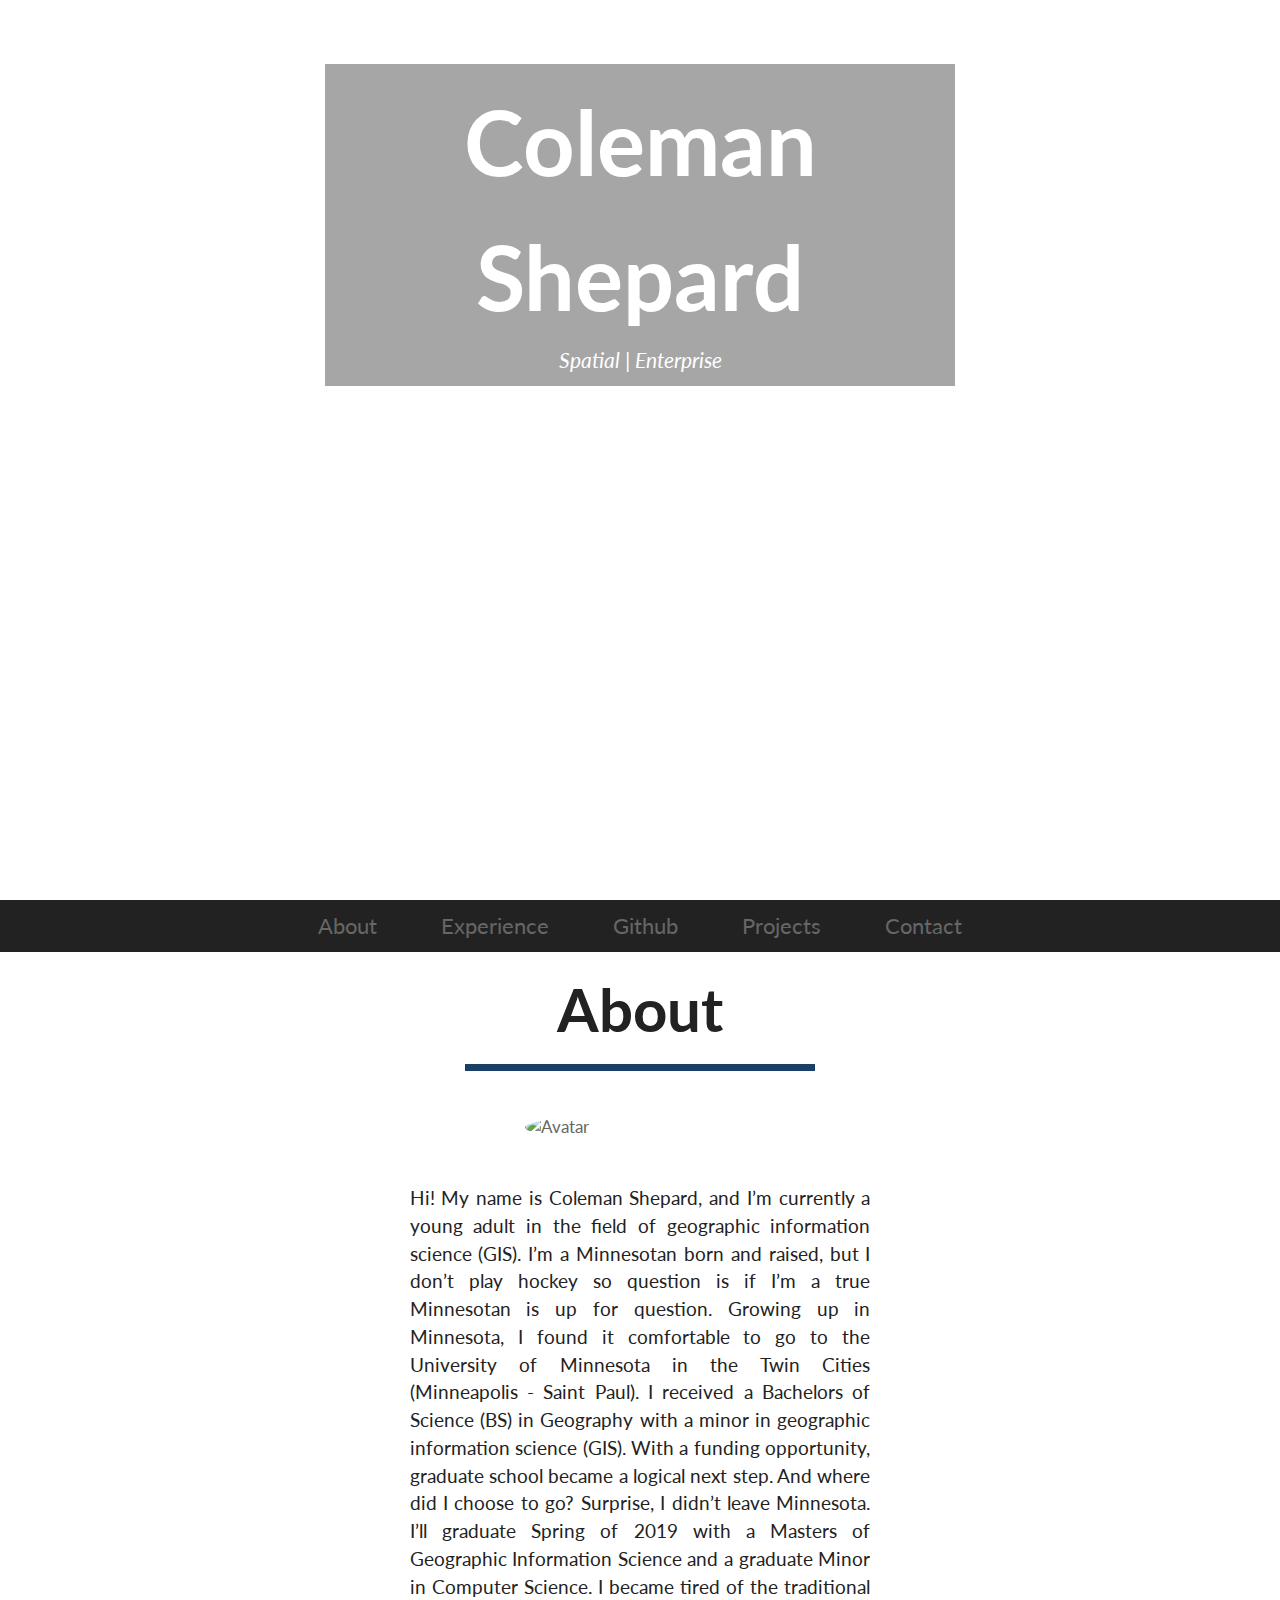
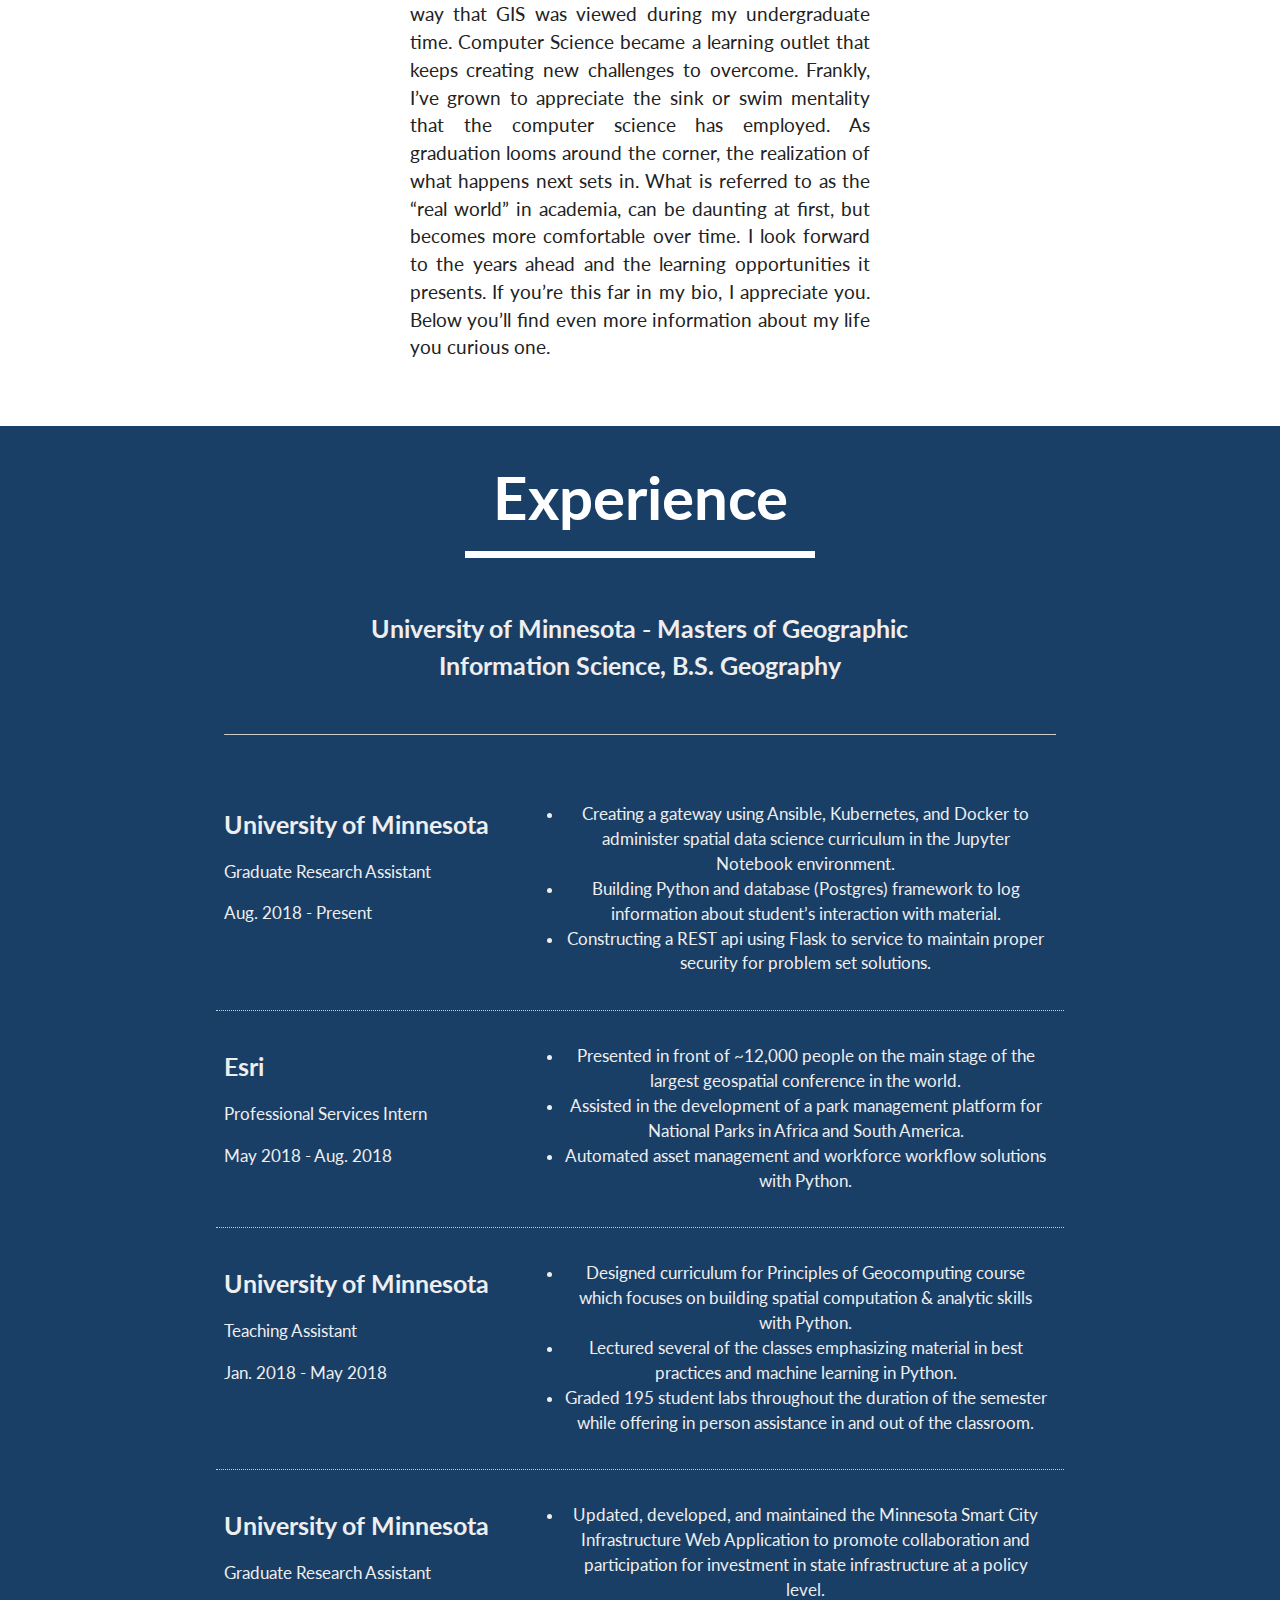
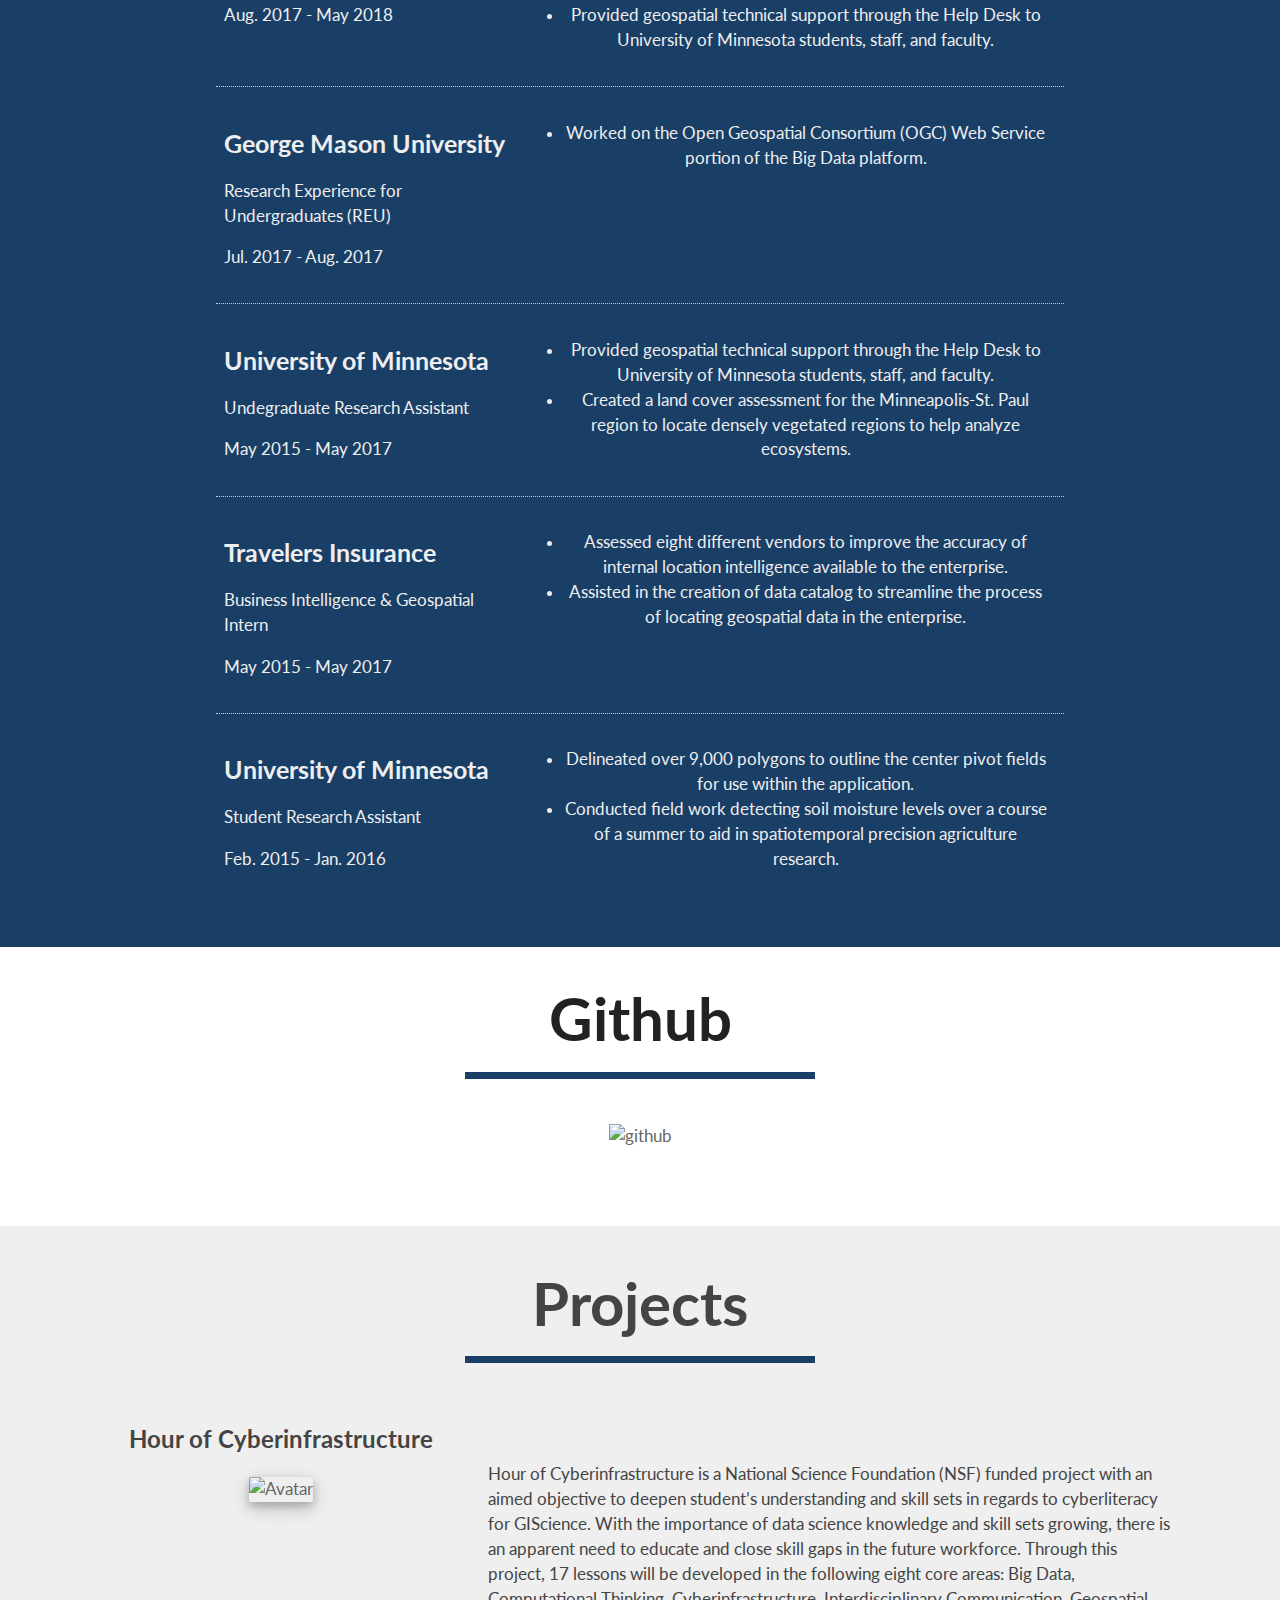
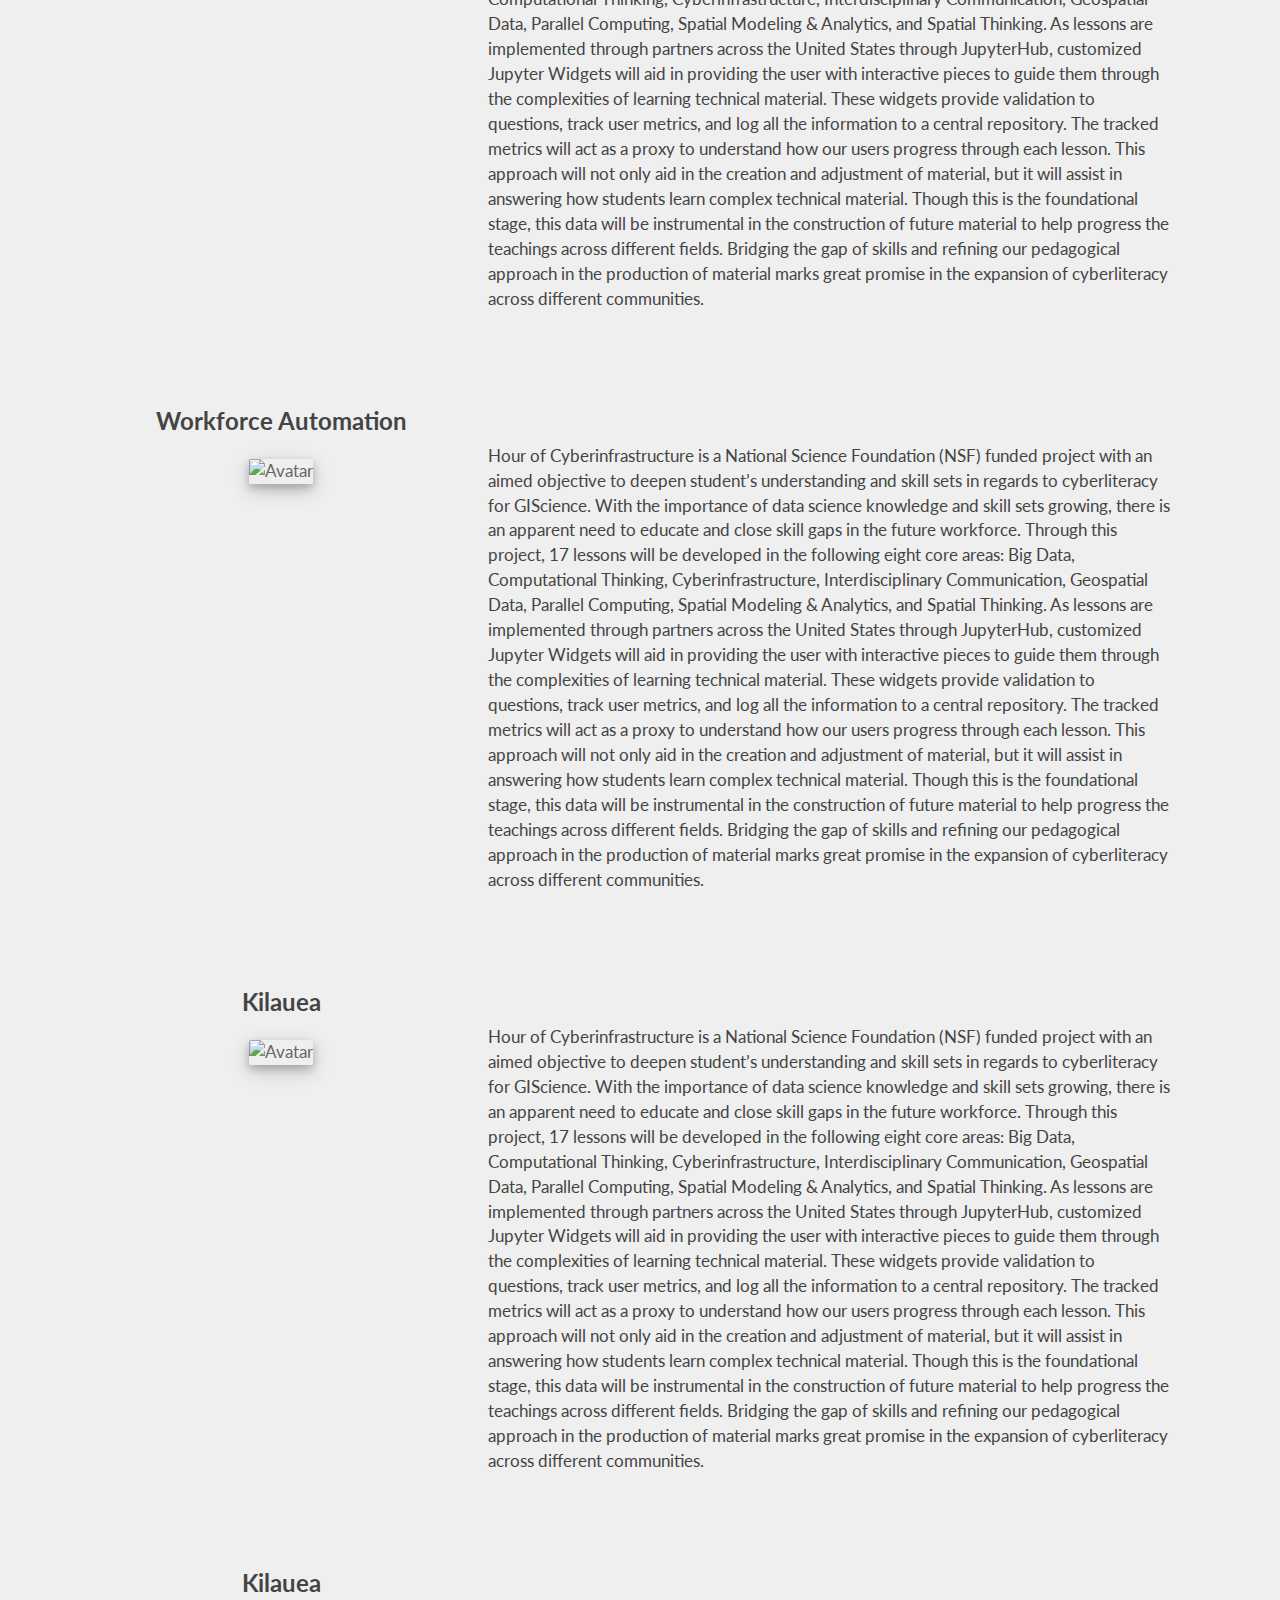
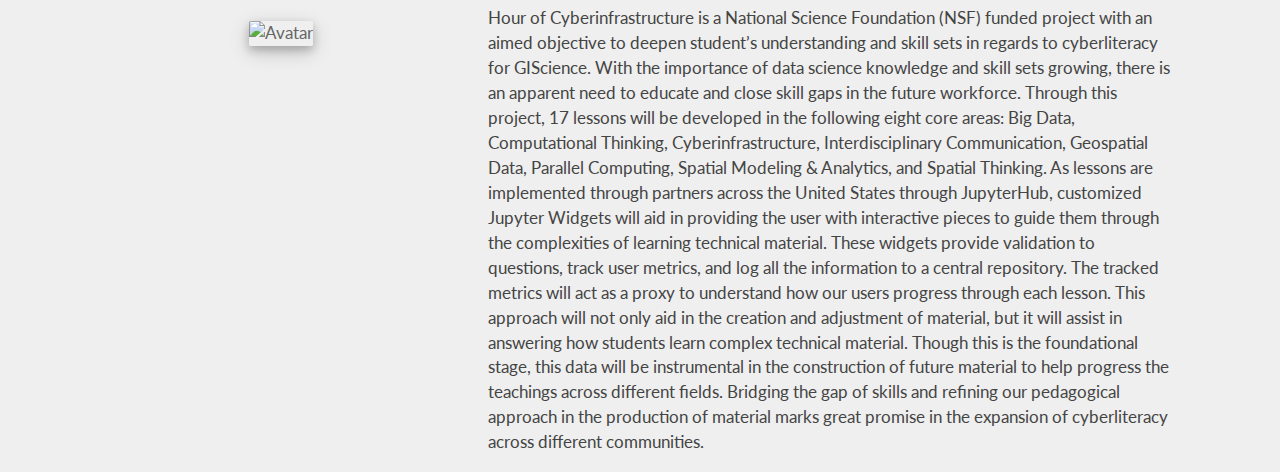
==== index.html @ 80f4be0f "Updates to project page" ====
<!DOCTYPE html>
<html>
<head>
  <!-- Resizing of the screen to fit mobile devices -->
  <meta name="viewport" content="width=device-width, initial-scale=1">

  <!-- Description - Optimize for SEO -->
  <meta name="description" content="Professional spatial Portfolio for Coleman Shepard. Focus on enterprise usability and solutions for spatial and information technologies to drive more informed business decisions.">
  <meta name="author" content="Coleman Shepard">

  <!-- Keyword for SEO -->
  <meta name="keywords" content="Coleman, Shepard, Coleman Shepard, U-Spatial, GIScience, cyberliteracy, cyberinfrastructure, Conservation Intelligence, Business Intelligence, intelligence community, geolab, hourofci, cyberinfrastructure, spatial, enterprise search, enterprise, University of Minnesota, spatial analysis, project management, intern, digital world, spatial world, research, remote sensing, spatial databases, ypn, oracle spatial, postgis, docker, containerization, cartography, google search algorithm, hilbert curve, space, spatial index, MN GIS, ACM, sigspatial, MGIS, asprs, esri, Goldy">


  <title> Spatial Portfolio - Coleman Shepard </title>

  <!-- Local Style Sheet -->
  <link rel="stylesheet" type="text/css" href="index.css">


</head>
<body>


<header>
  <div class="content">
    <hgroup>
      <h1>Coleman Shepard</h1>
      <i>Spatial | Enterprise</i>
    </hgroup>
  </div>
  <div class="overlay"></div>
</header>
<section class="site">
  <nav>
    <a href="index.html#about">About</a>
    <a href="index.html#experiencetag">Experience</a>
    <a href="index.html#github">Github</a>
    <a href="index.html#projects">Projects</a>
    <a href="">Contact</a>
  </nav>


  <div class="welcome" id="about" >
    <h1 class="menu-h1">About</h1>
    

    <a href="https://www.linkedin.com/in/shepa135/" target="_blank"> 
      <img class="portrait" src="images/mountain.jpg" alt="Avatar">
    </a>
    <p class="menu-paragraph">
     Hi! My name is Coleman Shepard, and I’m currently a young adult in the field of geographic information science (GIS). I’m a Minnesotan born and raised, but I don’t play hockey so question is if I’m a true Minnesotan is up for question. Growing up in Minnesota, I found it comfortable to go to the University of Minnesota in the Twin Cities (Minneapolis - Saint Paul). I received a Bachelors of Science (BS) in Geography with a minor in geographic information science (GIS). With a funding opportunity, graduate school became a logical next step. And where did I choose to go? Surprise, I didn’t leave Minnesota. I’ll graduate Spring of 2019 with a Masters of Geographic Information Science and a graduate Minor in Computer Science. I became tired of the traditional way that GIS was viewed during my undergraduate time. Computer Science became a learning outlet that keeps creating new challenges to overcome. Frankly, I’ve grown to appreciate the sink or swim mentality that the computer science has employed. As graduation looms around the corner, the realization of what happens next sets in. What is referred to as the “real world” in academia, can be daunting at first, but becomes more comfortable over time. I look forward to the years ahead and the learning opportunities it presents. If you’re this far in my bio, I appreciate you. Below you’ll find even more information about my life you curious one.   
    </p>
</div>

<div class="img1" id="experiencetag">
  <h1 class="menu-h12 menu-color">Experience</h1>
  <div class="container">
  
    <section class="education"> 
      <h2 class="uni">University of Minnesota - Masters of Geographic Information Science, B.S. Geography</h2>
    </section>
    
    <hr>
      
    <!--Experience Tables-->
    <section class="experience">
      <div class="row">
        <div class="grid-2">
          <h2>University of Minnesota</h2>
          <p> Graduate Research Assistant </p>
          <p>Aug. 2018 - Present</p>
        </div>
        <div class="grid-4">
          <ul>
            <li>Creating a gateway using Ansible, Kubernetes, and Docker to administer spatial data science curriculum in the Jupyter Notebook environment.</li>
            <li>Building Python and database (Postgres) framework to log information about student’s interaction with material. </li>
            <li>Constructing a REST api using Flask to service to maintain proper security for problem set solutions.</li>
          </ul>
        </div>
      </div>
      <div class="row">
        <div class="grid-2">
          <h2>Esri</h2>
          <p>Professional Services Intern </p>
          <p>May 2018 - Aug. 2018</p>
        </div>
        <div class="grid-4">
          <ul>
            <li>Presented in front of ~12,000 people on the main stage of the largest geospatial conference in the world.</li>
            <li>Assisted in the development of a park management platform for National Parks in Africa and South America.</li>
            <li>Automated asset management and workforce workflow solutions with Python.</li>
          </ul>
        </div>
      </div>
      <div class="row">
        <div class="grid-2">
          <h2>University of Minnesota</h2>
          <p>Teaching Assistant</p>
          <p>Jan. 2018 - May 2018</p>
        </div>
        <div class="grid-4">
          <ul>
            <li>Designed curriculum for Principles of Geocomputing course which focuses on building spatial computation & analytic skills with Python. </li>
            <li>Lectured several of the classes emphasizing material in best practices and machine learning in Python.</li>
            <li>Graded 195 student labs throughout the duration of the semester while offering in person assistance in and out of the classroom. </li>
          </ul>
        </div>
      </div>

        <div class="row">
        <div class="grid-2">
          <h2>University of Minnesota</h2>
          <p>Graduate Research Assistant</p>
          <p>Aug. 2017 - May 2018</p>
        </div>
        <div class="grid-4">
          <ul>
            <li>Updated, developed, and maintained the Minnesota Smart City Infrastructure Web Application to promote collaboration and participation for investment in state infrastructure at a policy level. </li>
            <li>Provided geospatial technical support through the Help Desk to University of Minnesota students, staff, and faculty.</li>
          </ul>
        </div>
      </div>
      <div class="row">
        <div class="grid-2">
          <h2>George Mason University</h2>
          <p>Research Experience for Undergraduates (REU)</p>
          <p>Jul. 2017 - Aug. 2017</p>
        </div>
        <div class="grid-4">
          <ul>
            <li>Worked on the Open Geospatial Consortium (OGC) Web Service portion of the Big Data platform. </li>
          </ul>
        </div>
      </div>
      <div class="row">
        <div class="grid-2">
          <h2>University of Minnesota</h2>
          <p>Undegraduate Research Assistant</p>
          <p>May 2015 - May 2017</p>
        </div>
        <div class="grid-4">
          <ul>
            <li>Provided geospatial technical support through the Help Desk to University of Minnesota students, staff, and faculty. </li>
            <li>Created a land cover assessment for the Minneapolis-St. Paul region to locate densely vegetated regions to help analyze ecosystems.</li>
          </ul>
        </div>
      </div>
      <div class="row">
        <div class="grid-2">
          <h2>Travelers Insurance</h2>
          <p>Business Intelligence & Geospatial Intern</p>
          <p>May 2015 - May 2017</p>
        </div>
        <div class="grid-4">
          <ul>
            <li>Assessed eight different vendors to improve the accuracy of internal location intelligence available to the enterprise.  </li>
            <li>Assisted in the creation of data catalog to streamline the process of locating geospatial data in the enterprise.</li>
          </ul>
        </div>
      </div>
      <div class="row">
        <div class="grid-2">
          <h2>University of Minnesota</h2>
          <p>Student Research Assistant</p>
          <p>Feb. 2015 - Jan. 2016</p>
        </div>
        <div class="grid-4">
          <ul>
            <li>Delineated over 9,000 polygons to outline the center pivot fields for use within the application. </li>
            <li>Conducted field work detecting soil moisture levels over a course of a summer to aid in spatiotemporal precision agriculture research.</li>
          </ul>
        </div>
      </div>
      <p></p>
    </section>
</div>
</div>

<div class="img2" id="github">
  <h1 class="menu-h1">Github</h1>
  <a href="https://github.com/E-Cole-I" target="_blank">
    <img id="githubImage" src="images/github.jpg" alt="github">
  </a>
</div>  

 <div class="project" id="projects">
    <h1 class="menu-h1">Projects</h1>
    <div class="row rowsplit">
      <div class="grid-2">
        <h2 class="project-h2"> Hour of Cyberinfrastructure </h2>
        <a href="https://www.linkedin.com/in/shepa135/" target="_blank"> 
          <img class="projectimage" src="https://unsplash.com/photos/Qy-CBKUg_X8/download?force=true" alt="Avatar">
        </a>
      </div>
      <div class="grid-4 left">
        
        <p class="project-para">
            Hour of Cyberinfrastructure is a National Science Foundation (NSF) funded project with an aimed objective to deepen student’s understanding and skill sets in regards to cyberliteracy for GIScience. With the importance of data science knowledge and skill sets growing, there is an apparent need to educate and close skill gaps in the future workforce. Through this project, 17 lessons will be developed in the following eight core areas: Big Data, Computational Thinking, Cyberinfrastructure, Interdisciplinary Communication, Geospatial Data, Parallel Computing, Spatial Modeling & Analytics, and Spatial Thinking. As lessons are implemented through partners across the United States through JupyterHub, customized Jupyter Widgets will aid in providing the user with interactive pieces to guide them through the complexities of learning technical material. These widgets provide validation to questions, track user metrics, and log all the information to a central repository. The tracked metrics will act as a proxy to understand how our users progress through each lesson. This approach will not only aid in the creation and adjustment of material, but it will assist in answering how students learn complex technical material. Though this is the foundational stage, this data will be instrumental in the construction of future material to help progress the teachings across different fields. Bridging the gap of skills and refining our pedagogical approach in the production of material marks great promise in the expansion of cyberliteracy across different communities. 

        </p>
      </div>
    </div>

    <div class="row rowsplit">
      <div class="grid-2">
        <h2 class="project-h2"> Workforce Automation </h2>
        <a href="https://www.linkedin.com/in/shepa135/" target="_blank"> 
          <img class="projectimage" src="https://unsplash.com/photos/9JYObRw4cjk/download?force=true" alt="Avatar">
        </a>
      </div>
      <div class="grid-4 left">
        
        <p class="project-para">
            Hour of Cyberinfrastructure is a National Science Foundation (NSF) funded project with an aimed objective to deepen student’s understanding and skill sets in regards to cyberliteracy for GIScience. With the importance of data science knowledge and skill sets growing, there is an apparent need to educate and close skill gaps in the future workforce. Through this project, 17 lessons will be developed in the following eight core areas: Big Data, Computational Thinking, Cyberinfrastructure, Interdisciplinary Communication, Geospatial Data, Parallel Computing, Spatial Modeling & Analytics, and Spatial Thinking. As lessons are implemented through partners across the United States through JupyterHub, customized Jupyter Widgets will aid in providing the user with interactive pieces to guide them through the complexities of learning technical material. These widgets provide validation to questions, track user metrics, and log all the information to a central repository. The tracked metrics will act as a proxy to understand how our users progress through each lesson. This approach will not only aid in the creation and adjustment of material, but it will assist in answering how students learn complex technical material. Though this is the foundational stage, this data will be instrumental in the construction of future material to help progress the teachings across different fields. Bridging the gap of skills and refining our pedagogical approach in the production of material marks great promise in the expansion of cyberliteracy across different communities. 

        </p>
      </div>
    </div>
    <div class="row rowsplit">
      <div class="grid-2">
        <h2 class="project-h2"> Kilauea </h2>
        <a href="https://www.linkedin.com/in/shepa135/" target="_blank"> 
          <img class="projectimage" src="https://unsplash.com/photos/Aduh0KXCI1w/download?force=true" alt="Avatar">
        </a>
      </div>
      <div class="grid-4 left">
        
        <p class="project-para">
            Hour of Cyberinfrastructure is a National Science Foundation (NSF) funded project with an aimed objective to deepen student’s understanding and skill sets in regards to cyberliteracy for GIScience. With the importance of data science knowledge and skill sets growing, there is an apparent need to educate and close skill gaps in the future workforce. Through this project, 17 lessons will be developed in the following eight core areas: Big Data, Computational Thinking, Cyberinfrastructure, Interdisciplinary Communication, Geospatial Data, Parallel Computing, Spatial Modeling & Analytics, and Spatial Thinking. As lessons are implemented through partners across the United States through JupyterHub, customized Jupyter Widgets will aid in providing the user with interactive pieces to guide them through the complexities of learning technical material. These widgets provide validation to questions, track user metrics, and log all the information to a central repository. The tracked metrics will act as a proxy to understand how our users progress through each lesson. This approach will not only aid in the creation and adjustment of material, but it will assist in answering how students learn complex technical material. Though this is the foundational stage, this data will be instrumental in the construction of future material to help progress the teachings across different fields. Bridging the gap of skills and refining our pedagogical approach in the production of material marks great promise in the expansion of cyberliteracy across different communities. 

        </p>
      </div>
    </div>
    <div class="row rowsplit">
      <div class="grid-2">
        <h2 class="project-h2"> Kilauea </h2>
        <a href="https://www.linkedin.com/in/shepa135/" target="_blank"> 
          <img class="projectimage" src="https://unsplash.com/photos/vwbbvgghKfs/download?force=true" alt="Avatar">
        </a>
      </div>
      <div class="grid-4 left">
        
        <p class="project-para">
            Hour of Cyberinfrastructure is a National Science Foundation (NSF) funded project with an aimed objective to deepen student’s understanding and skill sets in regards to cyberliteracy for GIScience. With the importance of data science knowledge and skill sets growing, there is an apparent need to educate and close skill gaps in the future workforce. Through this project, 17 lessons will be developed in the following eight core areas: Big Data, Computational Thinking, Cyberinfrastructure, Interdisciplinary Communication, Geospatial Data, Parallel Computing, Spatial Modeling & Analytics, and Spatial Thinking. As lessons are implemented through partners across the United States through JupyterHub, customized Jupyter Widgets will aid in providing the user with interactive pieces to guide them through the complexities of learning technical material. These widgets provide validation to questions, track user metrics, and log all the information to a central repository. The tracked metrics will act as a proxy to understand how our users progress through each lesson. This approach will not only aid in the creation and adjustment of material, but it will assist in answering how students learn complex technical material. Though this is the foundational stage, this data will be instrumental in the construction of future material to help progress the teachings across different fields. Bridging the gap of skills and refining our pedagogical approach in the production of material marks great promise in the expansion of cyberliteracy across different communities. 

        </p>
      </div>
    </div>  


  </div> 
</div>




</section>

<script src="https://ajax.googleapis.com/ajax/libs/jquery/3.3.1/jquery.min.js"></script>
<script src="index.js"></script>

</body>
</html>
---- index.css ----
@import url(https://fonts.googleapis.com/css?family=Lato);
html, body {
  padding: 0;
  margin: 0;
  height: 100%;
}

html {
  font: 1em/1.5 "Lato", sans-serif;
  -webkit-font-smoothing: antialiased;
  -moz-osx-font-smoothing: grayscale;
  text-rendering: optimizelegibility;
}

body {
  font-size: 1.3em;
}

header {
  height: 100%;
  position: relative;
  overflow: hidden;
  background: url("https://unsplash.com/photos/VBNb52J8Trk/download?force=true") center no-repeat;
  /* Image Credit: Unsplash.me */
  background-size: cover;
  opacity: 0.87;
}
header .content {
  position: absolute;
  top: 0;
  left: 0;
  right: 0;
  bottom: 0;
  z-index: 1;
}
header h1, header h2 {
  margin: 0;
}
header h2 {
  text-transform: uppercase;
  margin-top: -.5em;
}

h1 {
  font-size: 90px;
}

.menu-color {
  color: white;
}

.menu-h1 {
  font-size: 60px;
  text-align: center;
  margin: auto;
  width: 350px;
  border-bottom: 7px solid;
  border-color: #1A3F67;
  margin-bottom: 3.5%;
  padding-bottom: 0.75%;
}


.menu-h12 {
  font-size: 60px;
  text-align: center;
  margin: auto;
  width: 350px;
  border-bottom: 7px solid;
  border-color: white;
  margin-bottom: 4%;
  padding-bottom: 0.75%;
}

header hgroup {
  -webkit-transform: translate(-50%, -50%);
  -moz-transform: translate(-50%, -50%);
  -ms-transform: translate(-50%, -50%);
  -o-transform: translate(-50%, -50%);
  transform: translate(-50%, -50%);
  display: inline-block;
  text-align: center;
  position: absolute;
  top: 25%;
  left: 50%;
  color: #fff;
  border: 5px solid #fff;
  padding: .5em 3em;
  background-color: rgba(0, 0, 0, 0.4);
  z-index: 2;
}
header .overlay {
  position: absolute;
  top: 0;
  right: 0;
  left: 0;
  bottom: 0;
  background:#333 center no-repeat;
  background-size: cover;
  z-index: 0;
  opacity: 0;  -webkit-filter: blur(4px);
}

/*img{
  margin-right:20px
}*/

.site {
  padding: 0;
  text-align: center;
  background-color: #efefef;
  font-size: .8em;
  color: #444;
  position:relative
}
.site a {
  color: #666;
  text-decoration: none;
}
.site a:hover {
  color: #222;
}

.site nav{
  position:absolute;
  top:0;
  left:0;
  background:#222;
  width:100%
}
.site nav a{
  padding:10px 30px;
  font-size:1.3em;
  display:inline-block
}
.site nav a:hover{
  background:#333;
  color:#fff
}


.welcome {
  color: #222;
  background-color: white;
  text-align:center;
  padding-top: 5%;
  text-align: justify;
}

.menu-paragraph {
  padding-top: 1.5%;
  padding-right: 32%;
  padding-left: 32%;
  padding-bottom: 5%;
  margin: auto;
  font-size: 18.5px;
}

.menu-section {
  padding-top: 1.5%;
  padding-right: 32%;
  padding-left: 32%;
  padding-bottom: 5%;
  margin: auto;
  font-size: 18.5px;
}


.img1 {
/*  width: 100%;*/
  padding-top: 2%;
  padding-bottom: 2%;
  background-color: #1A3F67;
  color: #EEEEEE;

}

.img2 {
/*  width: 100%;*/
  padding-top: 2%;
  padding-bottom: 6%;
  background-color: white;
  color: #222;

}

.portrait {
  border-radius: 60%;
  display: block;
  width: 18%;
  height: 18%;
  margin: auto;
  margin-top: 3%;
  margin-bottom: 2%;
}

hr {
  border-top: 1px solid #ccc;
  border-bottom: none;
  margin-top: 3em;
  margin-bottom: 2em;
}

/* ------------------- Grid -------------------*/

.container {
  max-width: 50em;
  width:92%;
  margin-right: auto;
  margin-left: auto;
}

.row {
  clear: both;
  margin-right: -1%;
  margin-left:  -1%;
  
}

.row:before,
.row:after {
    content: " "; /* 1 */
    display: table; /* 2 */
}

.row:after {
    clear: both;
}

/**
 * For IE 6/7 only
 */
.row {
  *zoom: 1;
}

.grid-1,
.grid-2,
.grid-3,
.grid-4,
.grid-5,
.grid-6 {
  float: left;
  width:100%;
  padding: 0 1%;
  margin-left: auto;
  margin-right: auto;
}

@media screen and (min-width: 40em) {
  .grid-1 { width: 16.6666666%; }
  .grid-2 { width: 33.3333333%; }
  .grid-3 { width: 50%; }
  .grid-4 { width: 61.6666666%; }
  .grid-5 { width: 83.3333333%; }
  .grid-6 { width: 100%; }

}


/* Experience */
.experience [class*="row"] {
  border-bottom: dotted 1px #ccc;
  padding-top: 1em;
  padding-bottom: 1em;
}

.experience h2 {
  margin-bottom: 0;
}

.experience h2, .experience p {
  text-align: center;
}

.experience [class*="row"]:last-of-type {
  border: none;
}

@media screen and (min-width: 40em) {
  .experience h2, .experience p {
    text-align: left;
  }
}


/* Education Block */
.education {
  font-family: "Lato", sans-serif;
  line-height: 1.5;
  margin-bottom: 0;
  text-align: center;
  margin: 0 auto;
}

@media screen and (min-width: 40em) {
  .education {
    width: 70%;
  }
}

.uni {
  text-align: center;
}

.rowsplit {
  margin-bottom: 5%;

}

.project {
  margin: auto;
  width: 85%;
  padding-top: 2.5%;
}

.projectimage {
  width: 290px;
  height: 290px;
  border-radius: 5%;
  top: 50%;
  box-shadow: 0 4px 8px 0 rgba(0, 0, 0, 0.2), 0 6px 20px 0 rgba(0, 0, 0, 0.19);
}

.left {
  text-align:left;
}

.project-para {
  padding-top: 6.5%;
}

.project-h2 {
  font-size: 145%;
}
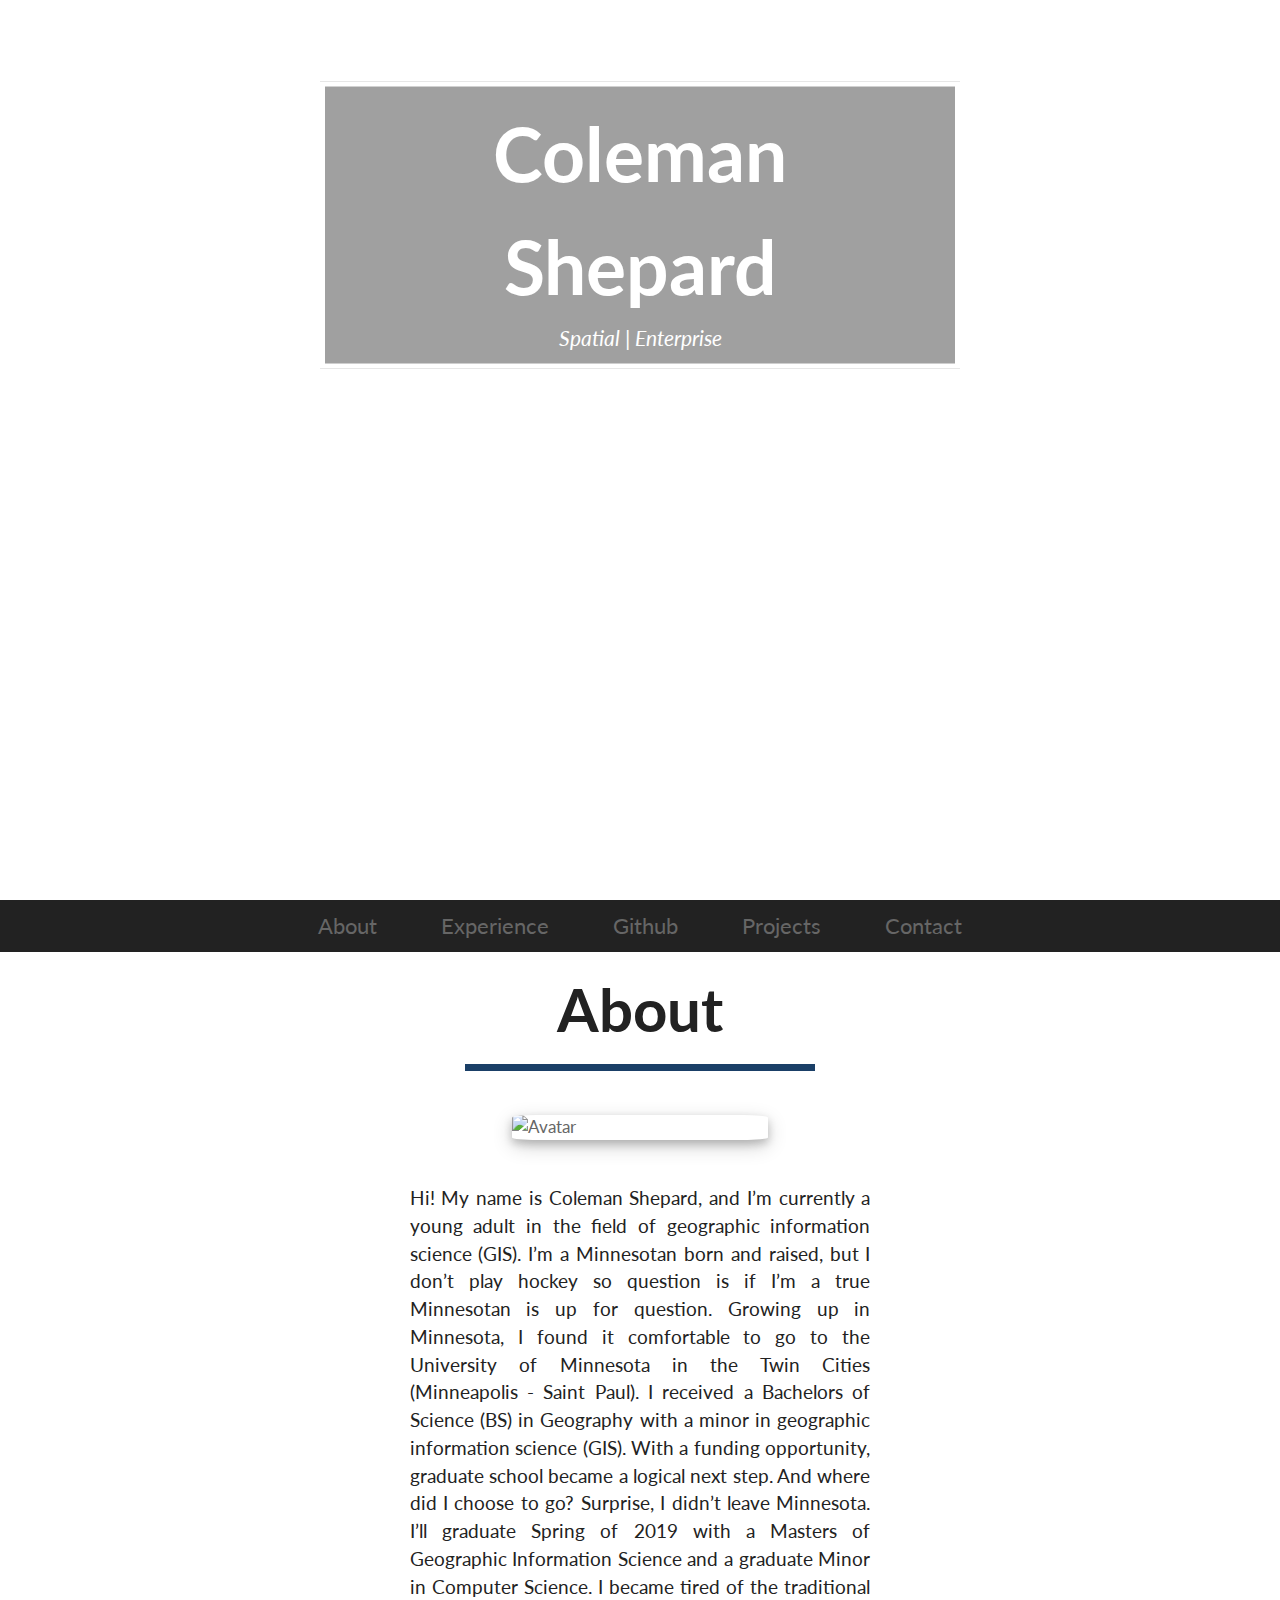
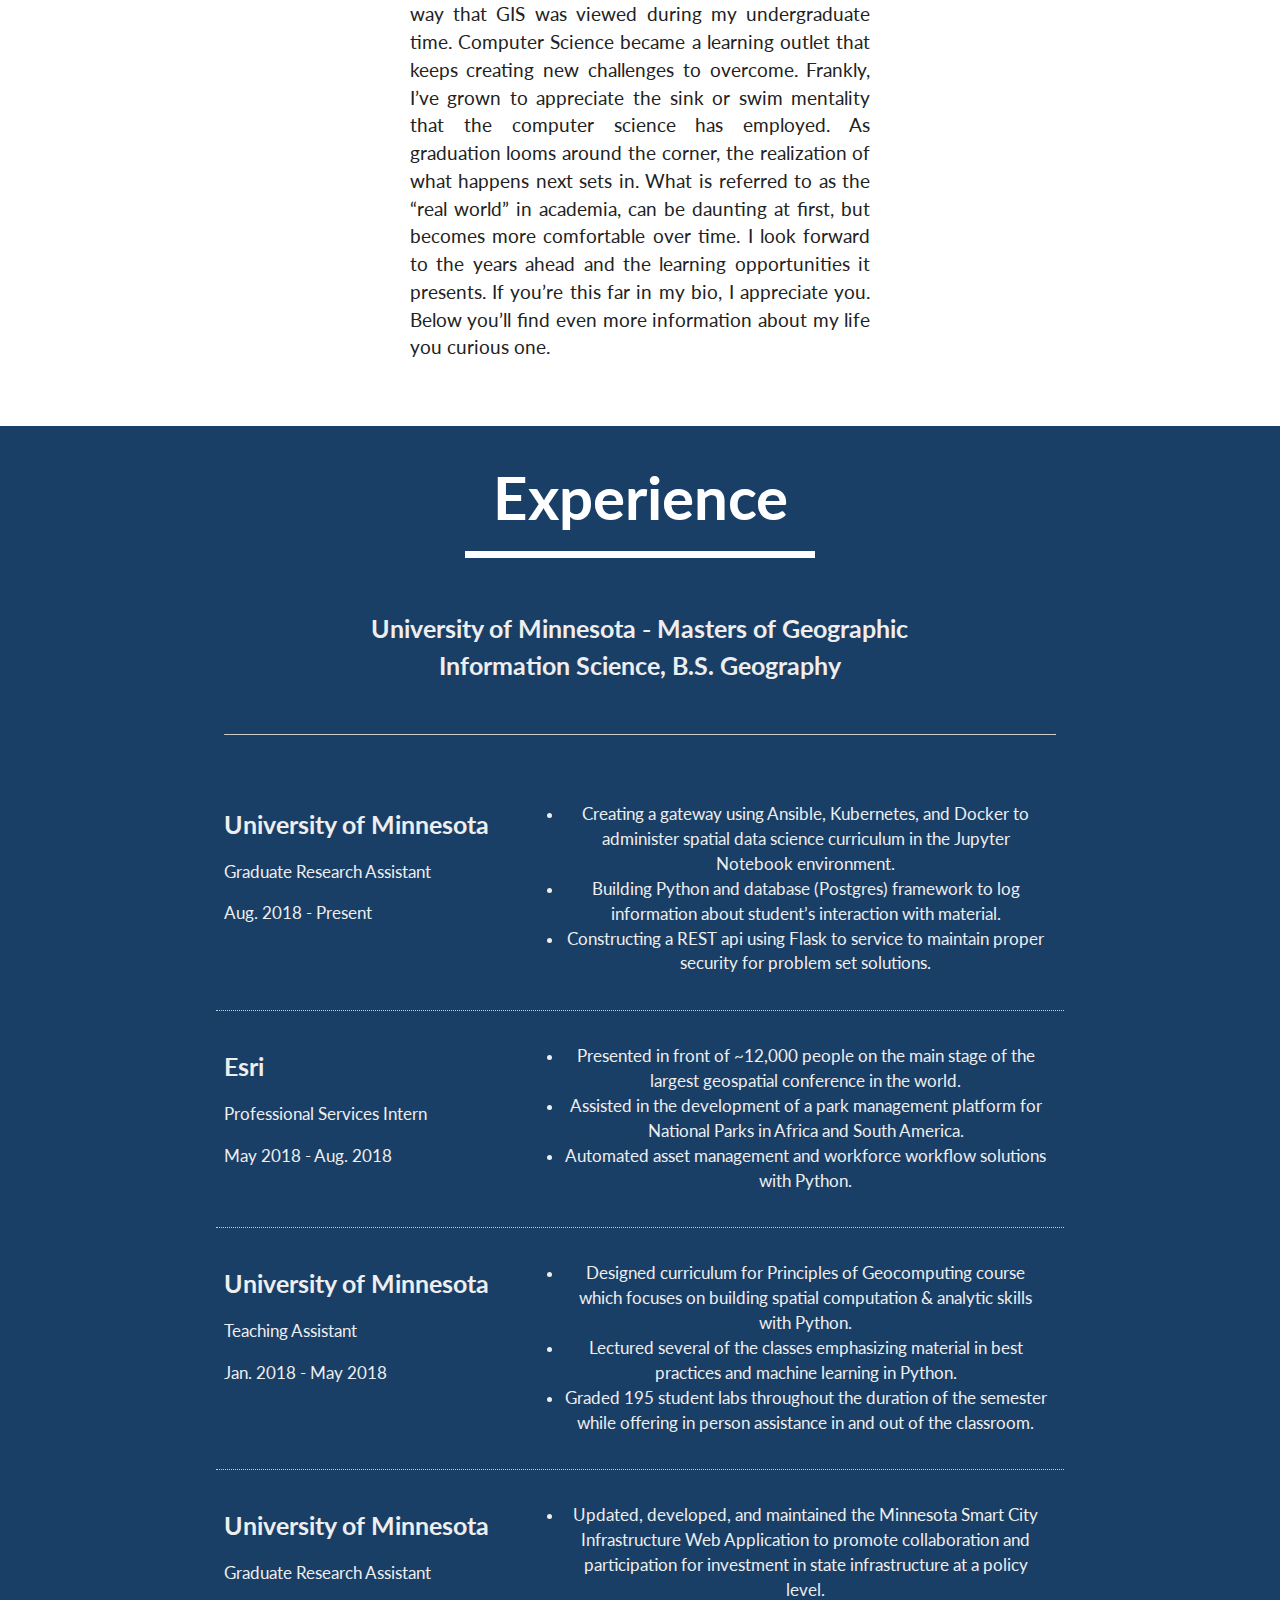
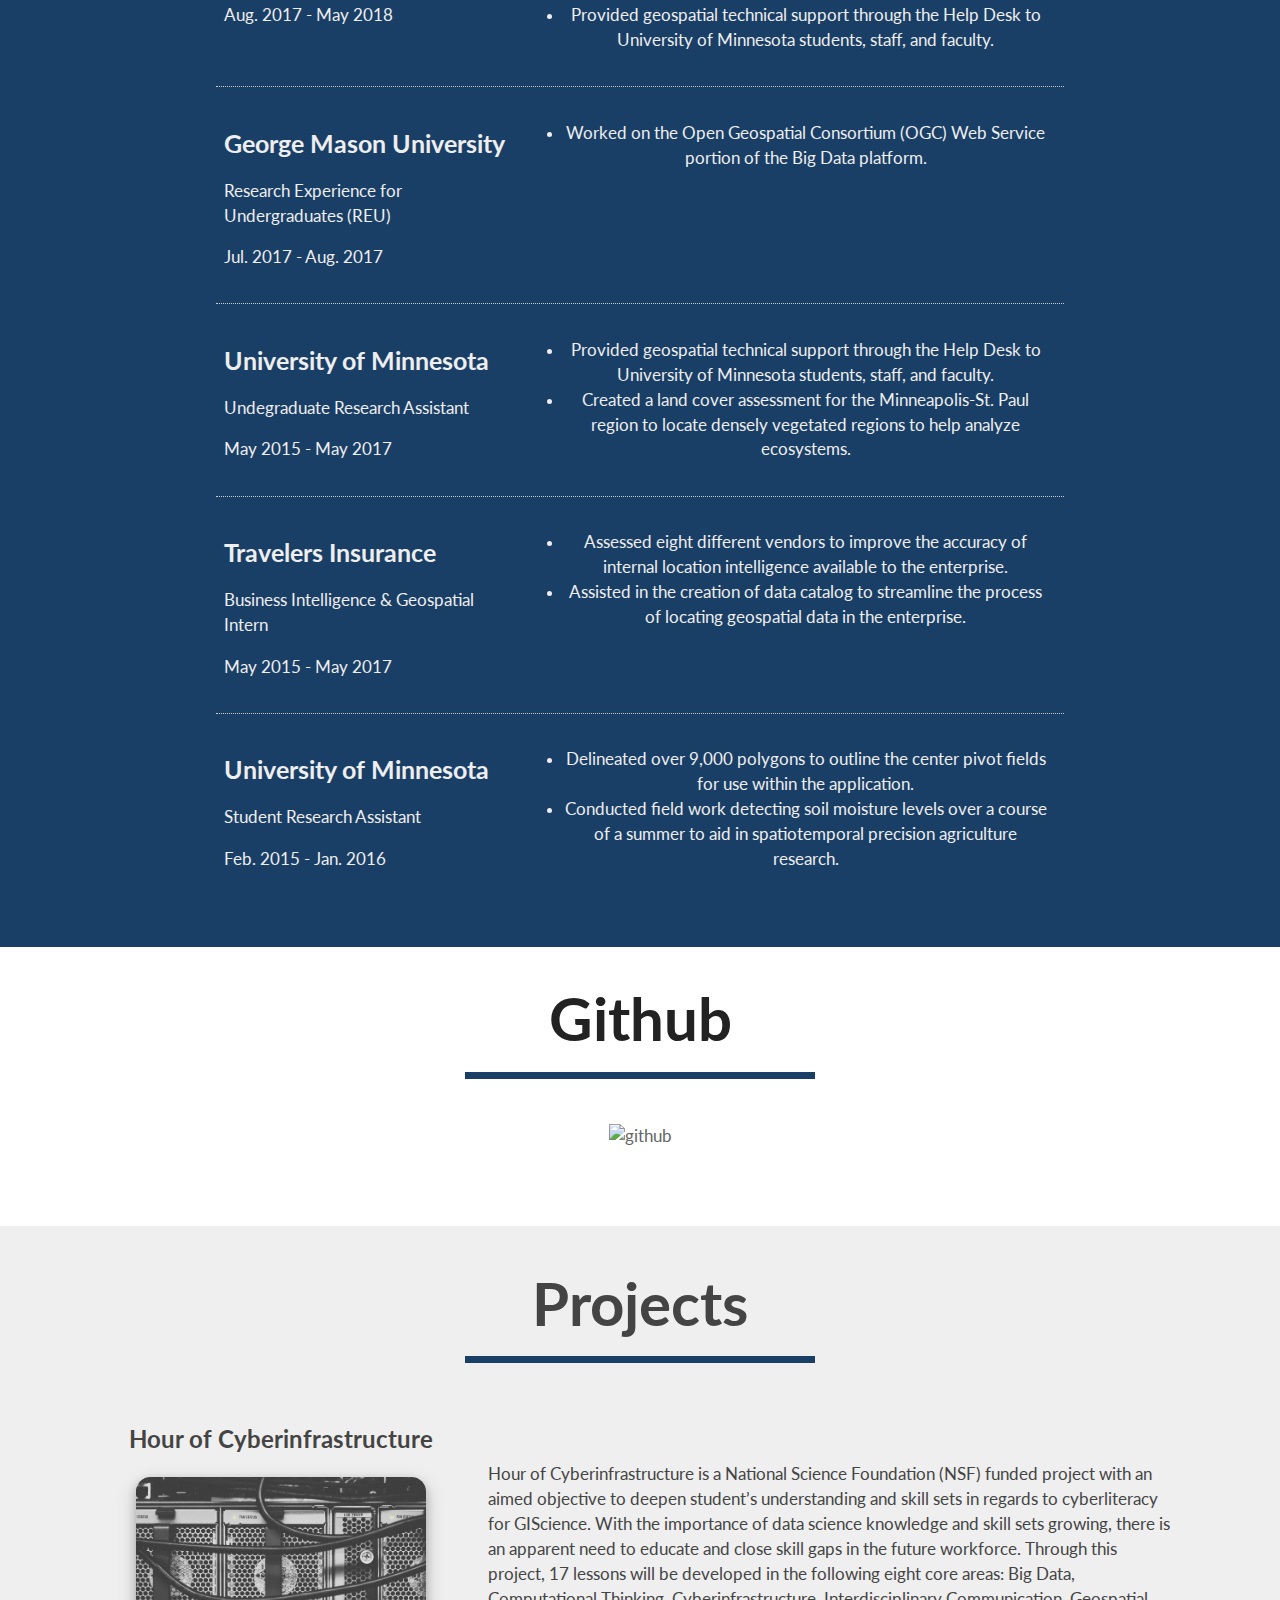
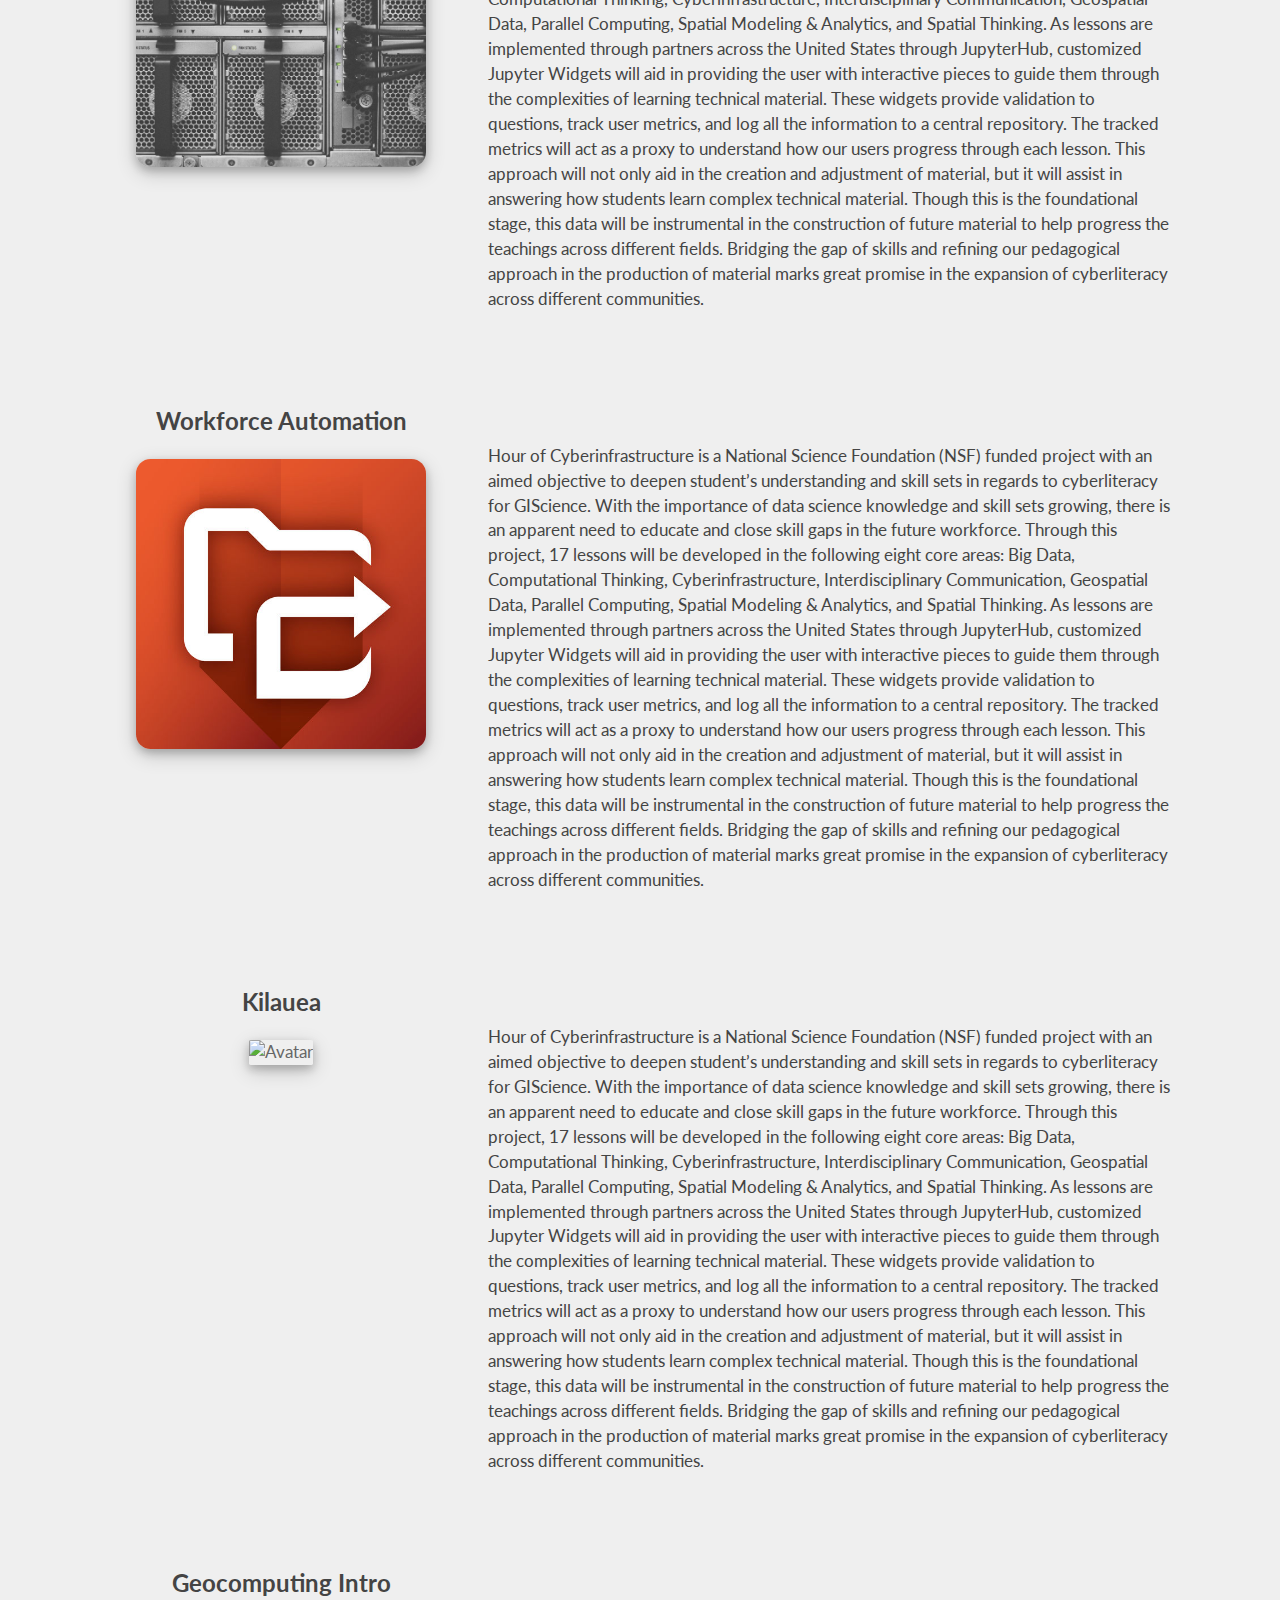
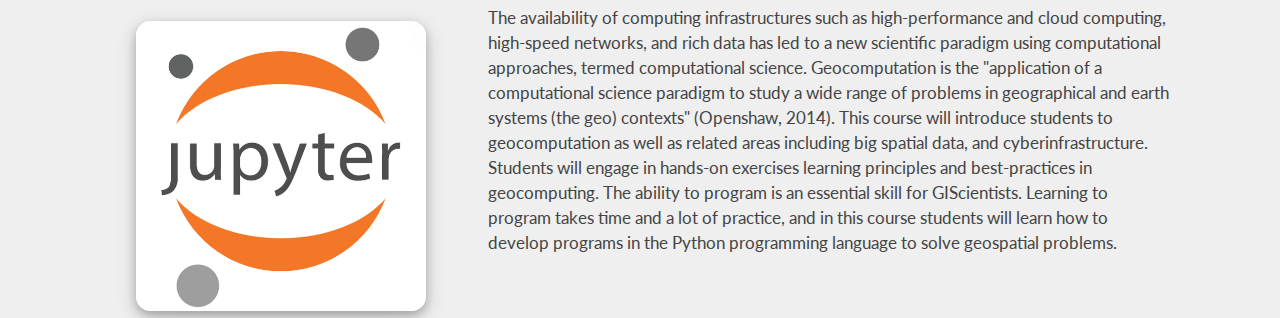
==== commit e71428d7: "Updates on Project" ====
--- a/index.html
+++ b/index.html
@@ -21,7 +21,6 @@
 
 </head>
 <body>
-
 
 <header>
   <div class="content">
@@ -47,7 +46,7 @@
     
 
     <a href="https://www.linkedin.com/in/shepa135/" target="_blank"> 
-      <img class="portrait" src="images/mountain.jpg" alt="Avatar">
+      <img class="portrait" src="images/mirror.jpg" alt="Avatar">
     </a>
     <p class="menu-paragraph">
      Hi! My name is Coleman Shepard, and I’m currently a young adult in the field of geographic information science (GIS). I’m a Minnesotan born and raised, but I don’t play hockey so question is if I’m a true Minnesotan is up for question. Growing up in Minnesota, I found it comfortable to go to the University of Minnesota in the Twin Cities (Minneapolis - Saint Paul). I received a Bachelors of Science (BS) in Geography with a minor in geographic information science (GIS). With a funding opportunity, graduate school became a logical next step. And where did I choose to go? Surprise, I didn’t leave Minnesota. I’ll graduate Spring of 2019 with a Masters of Geographic Information Science and a graduate Minor in Computer Science. I became tired of the traditional way that GIS was viewed during my undergraduate time. Computer Science became a learning outlet that keeps creating new challenges to overcome. Frankly, I’ve grown to appreciate the sink or swim mentality that the computer science has employed. As graduation looms around the corner, the realization of what happens next sets in. What is referred to as the “real world” in academia, can be daunting at first, but becomes more comfortable over time. I look forward to the years ahead and the learning opportunities it presents. If you’re this far in my bio, I appreciate you. Below you’ll find even more information about my life you curious one.   
@@ -190,8 +189,8 @@
     <div class="row rowsplit">
       <div class="grid-2">
         <h2 class="project-h2"> Hour of Cyberinfrastructure </h2>
-        <a href="https://www.linkedin.com/in/shepa135/" target="_blank"> 
-          <img class="projectimage" src="https://unsplash.com/photos/Qy-CBKUg_X8/download?force=true" alt="Avatar">
+        <a href="https://www.nsf.gov/awardsearch/showAward?AWD_ID=1829708" target="_blank"> 
+          <img class="projectimage" src="images/tech.jpg" alt="Avatar">
         </a>
       </div>
       <div class="grid-4 left">
@@ -206,8 +205,8 @@
     <div class="row rowsplit">
       <div class="grid-2">
         <h2 class="project-h2"> Workforce Automation </h2>
-        <a href="https://www.linkedin.com/in/shepa135/" target="_blank"> 
-          <img class="projectimage" src="https://unsplash.com/photos/9JYObRw4cjk/download?force=true" alt="Avatar">
+        <a href="https://github.com/E-Cole-I/Workforce-Automation" target="_blank"> 
+          <img class="projectimage" src="images/esri.jpg" alt="Avatar">
         </a>
       </div>
       <div class="grid-4 left">
@@ -221,7 +220,7 @@
     <div class="row rowsplit">
       <div class="grid-2">
         <h2 class="project-h2"> Kilauea </h2>
-        <a href="https://www.linkedin.com/in/shepa135/" target="_blank"> 
+        <a href="https://youtu.be/Emj6n28BwL0?t=159" target="_blank"> 
           <img class="projectimage" src="https://unsplash.com/photos/Aduh0KXCI1w/download?force=true" alt="Avatar">
         </a>
       </div>
@@ -235,15 +234,15 @@
     </div>
     <div class="row rowsplit">
       <div class="grid-2">
-        <h2 class="project-h2"> Kilauea </h2>
-        <a href="https://www.linkedin.com/in/shepa135/" target="_blank"> 
-          <img class="projectimage" src="https://unsplash.com/photos/vwbbvgghKfs/download?force=true" alt="Avatar">
-        </a>
-      </div>
-      <div class="grid-4 left">
-        
-        <p class="project-para">
-            Hour of Cyberinfrastructure is a National Science Foundation (NSF) funded project with an aimed objective to deepen student’s understanding and skill sets in regards to cyberliteracy for GIScience. With the importance of data science knowledge and skill sets growing, there is an apparent need to educate and close skill gaps in the future workforce. Through this project, 17 lessons will be developed in the following eight core areas: Big Data, Computational Thinking, Cyberinfrastructure, Interdisciplinary Communication, Geospatial Data, Parallel Computing, Spatial Modeling & Analytics, and Spatial Thinking. As lessons are implemented through partners across the United States through JupyterHub, customized Jupyter Widgets will aid in providing the user with interactive pieces to guide them through the complexities of learning technical material. These widgets provide validation to questions, track user metrics, and log all the information to a central repository. The tracked metrics will act as a proxy to understand how our users progress through each lesson. This approach will not only aid in the creation and adjustment of material, but it will assist in answering how students learn complex technical material. Though this is the foundational stage, this data will be instrumental in the construction of future material to help progress the teachings across different fields. Bridging the gap of skills and refining our pedagogical approach in the production of material marks great promise in the expansion of cyberliteracy across different communities. 
+        <h2 class="project-h2"> Geocomputing Intro </h2>
+        <a href="https://github.com/E-Cole-I/Principles-of-Geocomputing" target="_blank"> 
+          <img class="projectimage" src="images/jupyter.png" alt="Avatar">
+        </a>
+      </div>
+      <div class="grid-4 left">
+        
+        <p class="project-para">
+            The availability of computing infrastructures such as high-performance and cloud computing, high-speed networks, and rich data has led to a new scientific paradigm using computational approaches, termed computational science. Geocomputation is the "application of a computational science paradigm to study a wide range of problems in geographical and earth systems (the geo) contexts" (Openshaw, 2014). This course will introduce students to geocomputation as well as related areas including big spatial data, and cyberinfrastructure. Students will engage in hands-on exercises learning principles and best-practices in geocomputing. The ability to program is an essential skill for GIScientists. Learning to program takes time and a lot of practice, and in this course students will learn how to develop programs in the Python programming language to solve geospatial problems.
 
         </p>
       </div>
@@ -251,6 +250,11 @@
 
 
   </div> 
+</div>
+
+<div>
+  <p></p>
+
 </div>
 
 
--- a/index.css
+++ b/index.css
@@ -23,7 +23,7 @@
   background: url("https://unsplash.com/photos/VBNb52J8Trk/download?force=true") center no-repeat;
   /* Image Credit: Unsplash.me */
   background-size: cover;
-  opacity: 0.87;
+  opacity: 0.92;
 }
 header .content {
   position: absolute;
@@ -42,7 +42,7 @@
 }
 
 h1 {
-  font-size: 90px;
+  font-size: 75px;
 }
 
 .menu-color {
@@ -185,13 +185,14 @@
 }
 
 .portrait {
-  border-radius: 60%;
+  border-radius: 10%;
   display: block;
-  width: 18%;
-  height: 18%;
+  width: 20%;
+  height: 20%;
   margin: auto;
   margin-top: 3%;
   margin-bottom: 2%;
+  box-shadow: 0 4px 8px 0 rgba(0, 0, 0, 0.2), 0 6px 20px 0 rgba(0, 0, 0, 0.19);
 }
 
 hr {
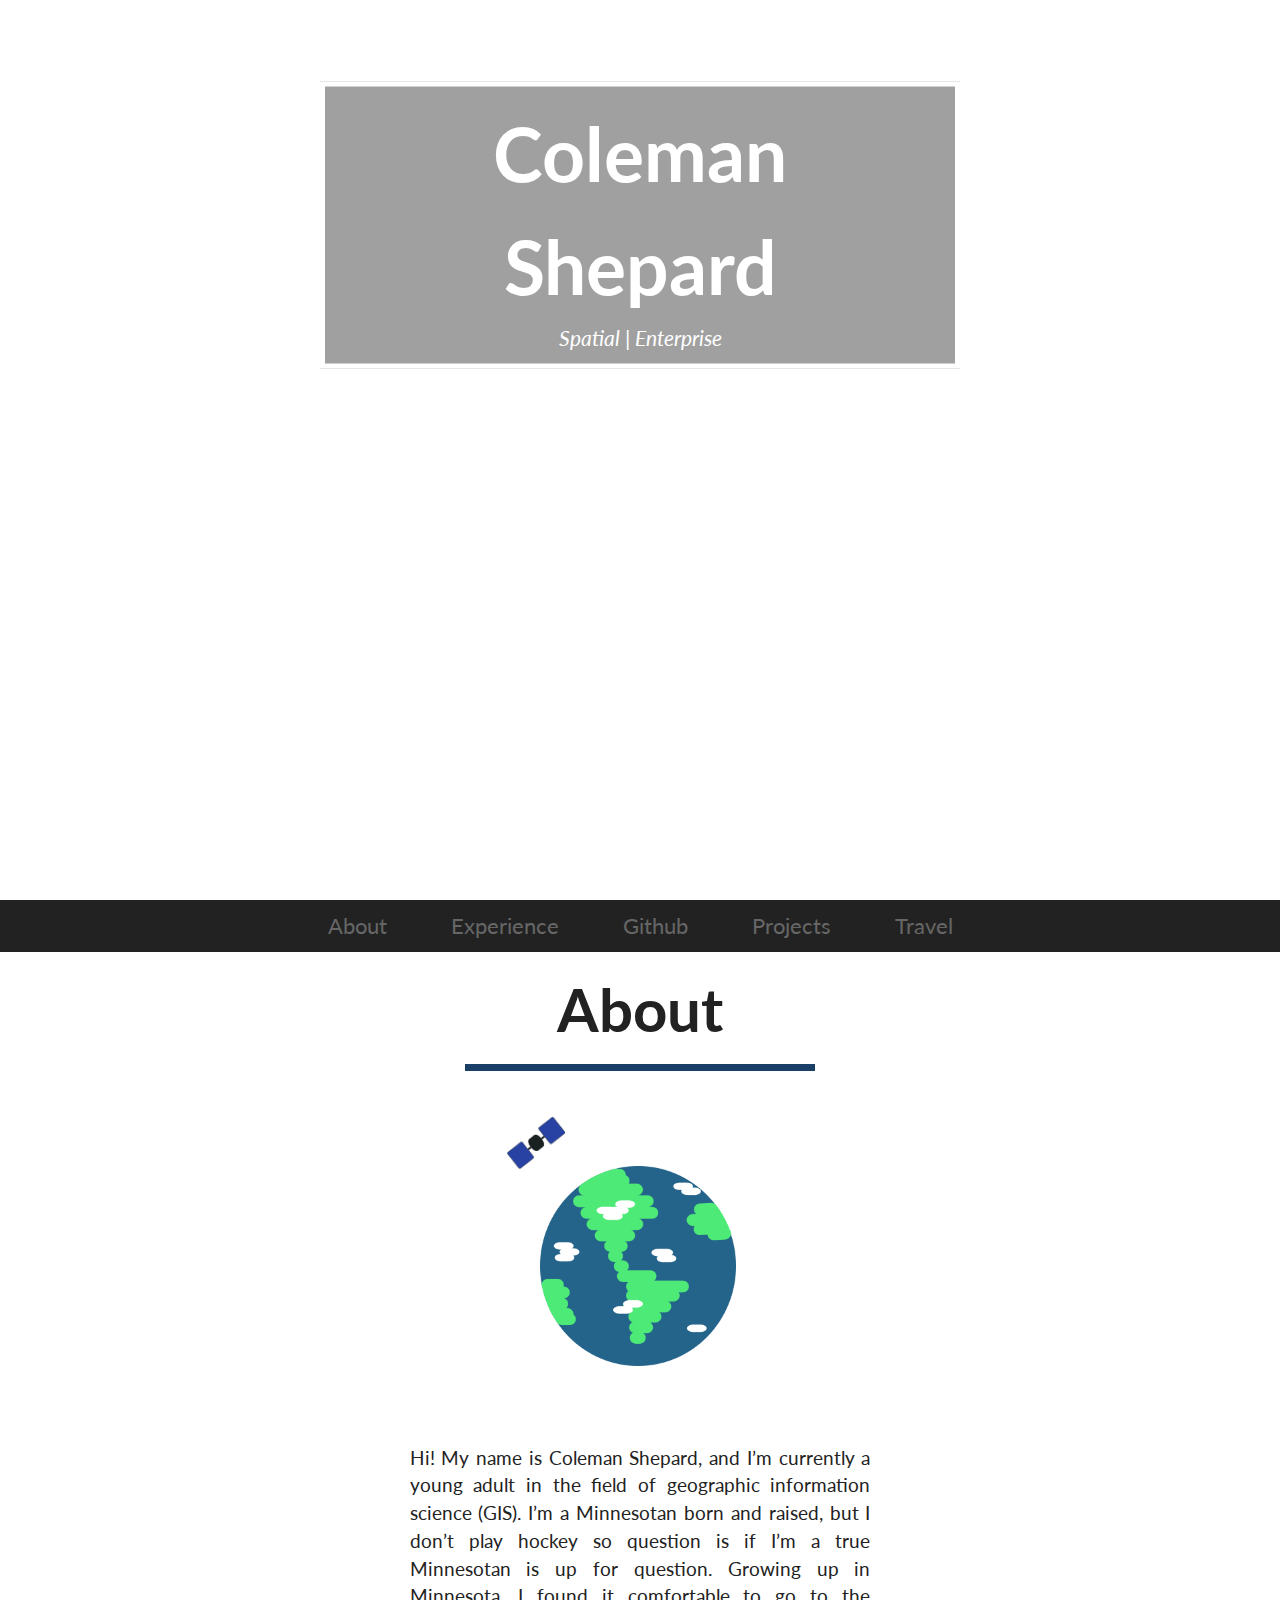
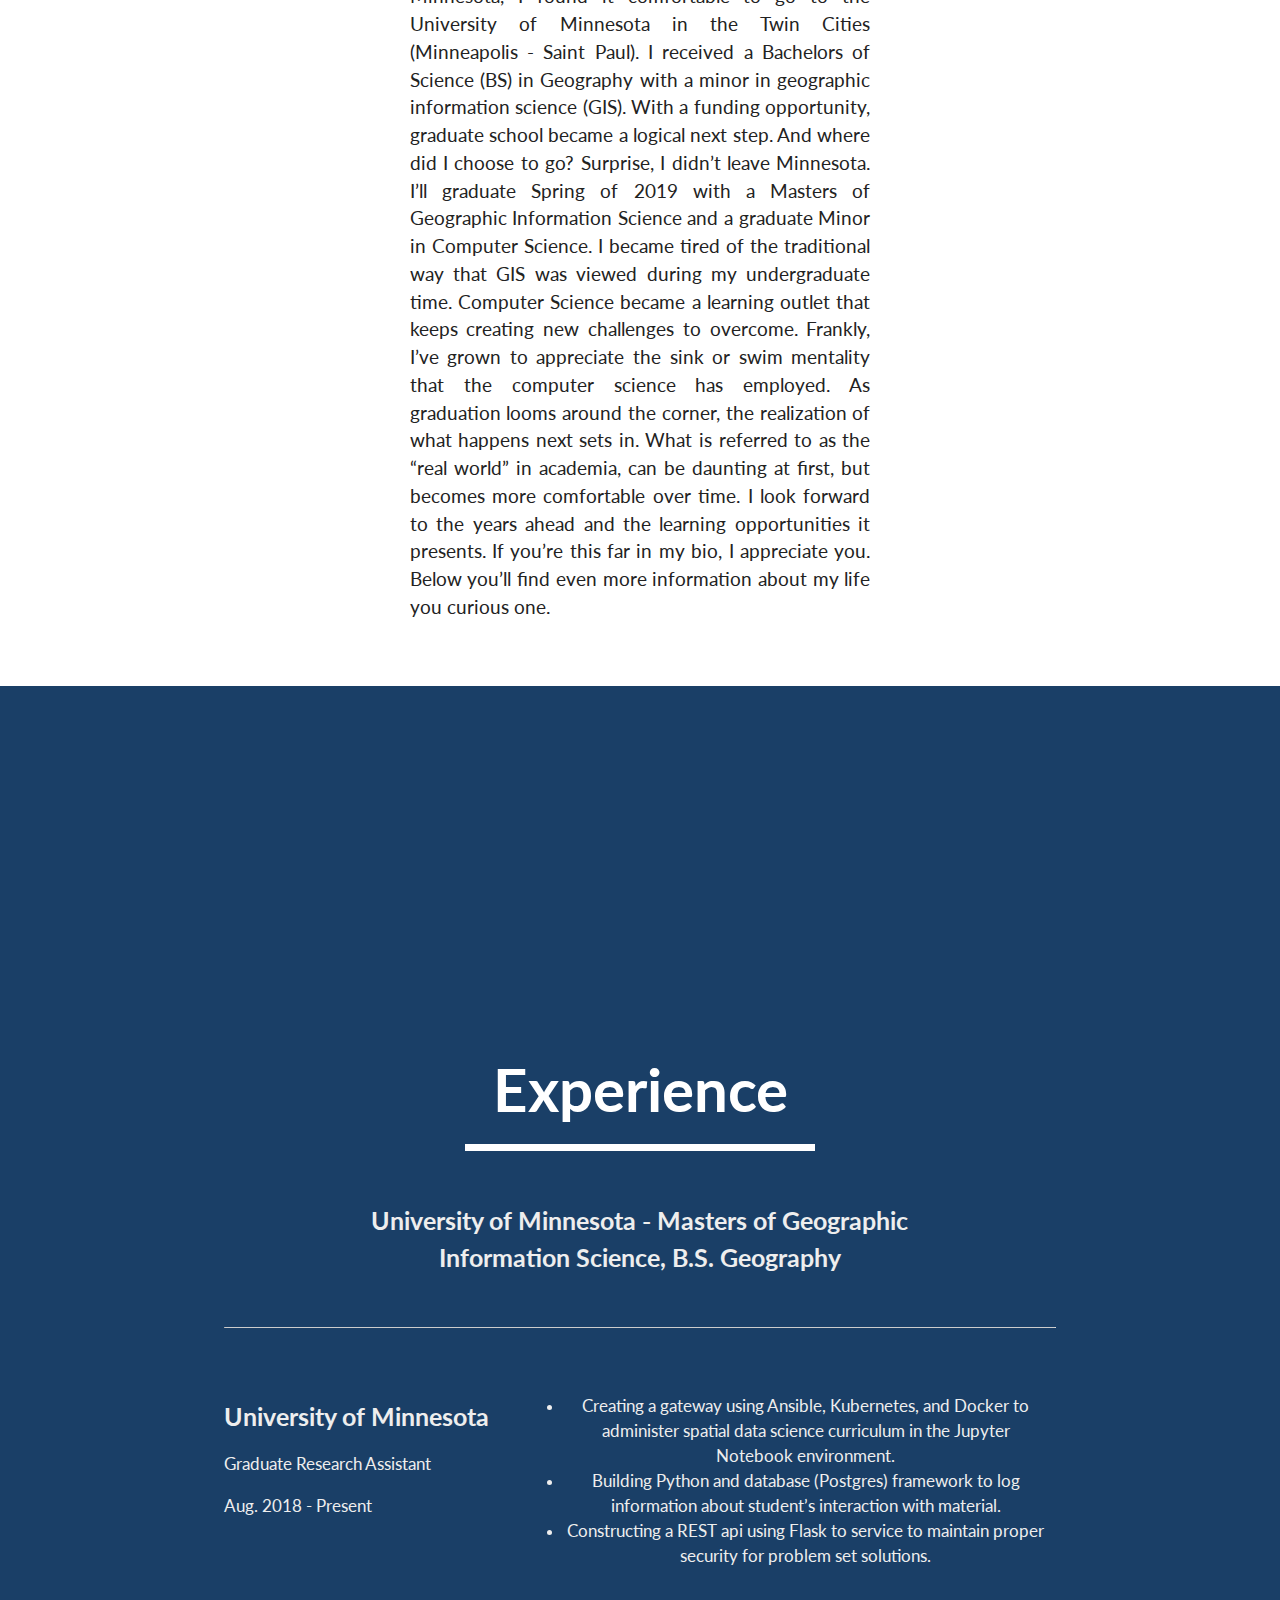
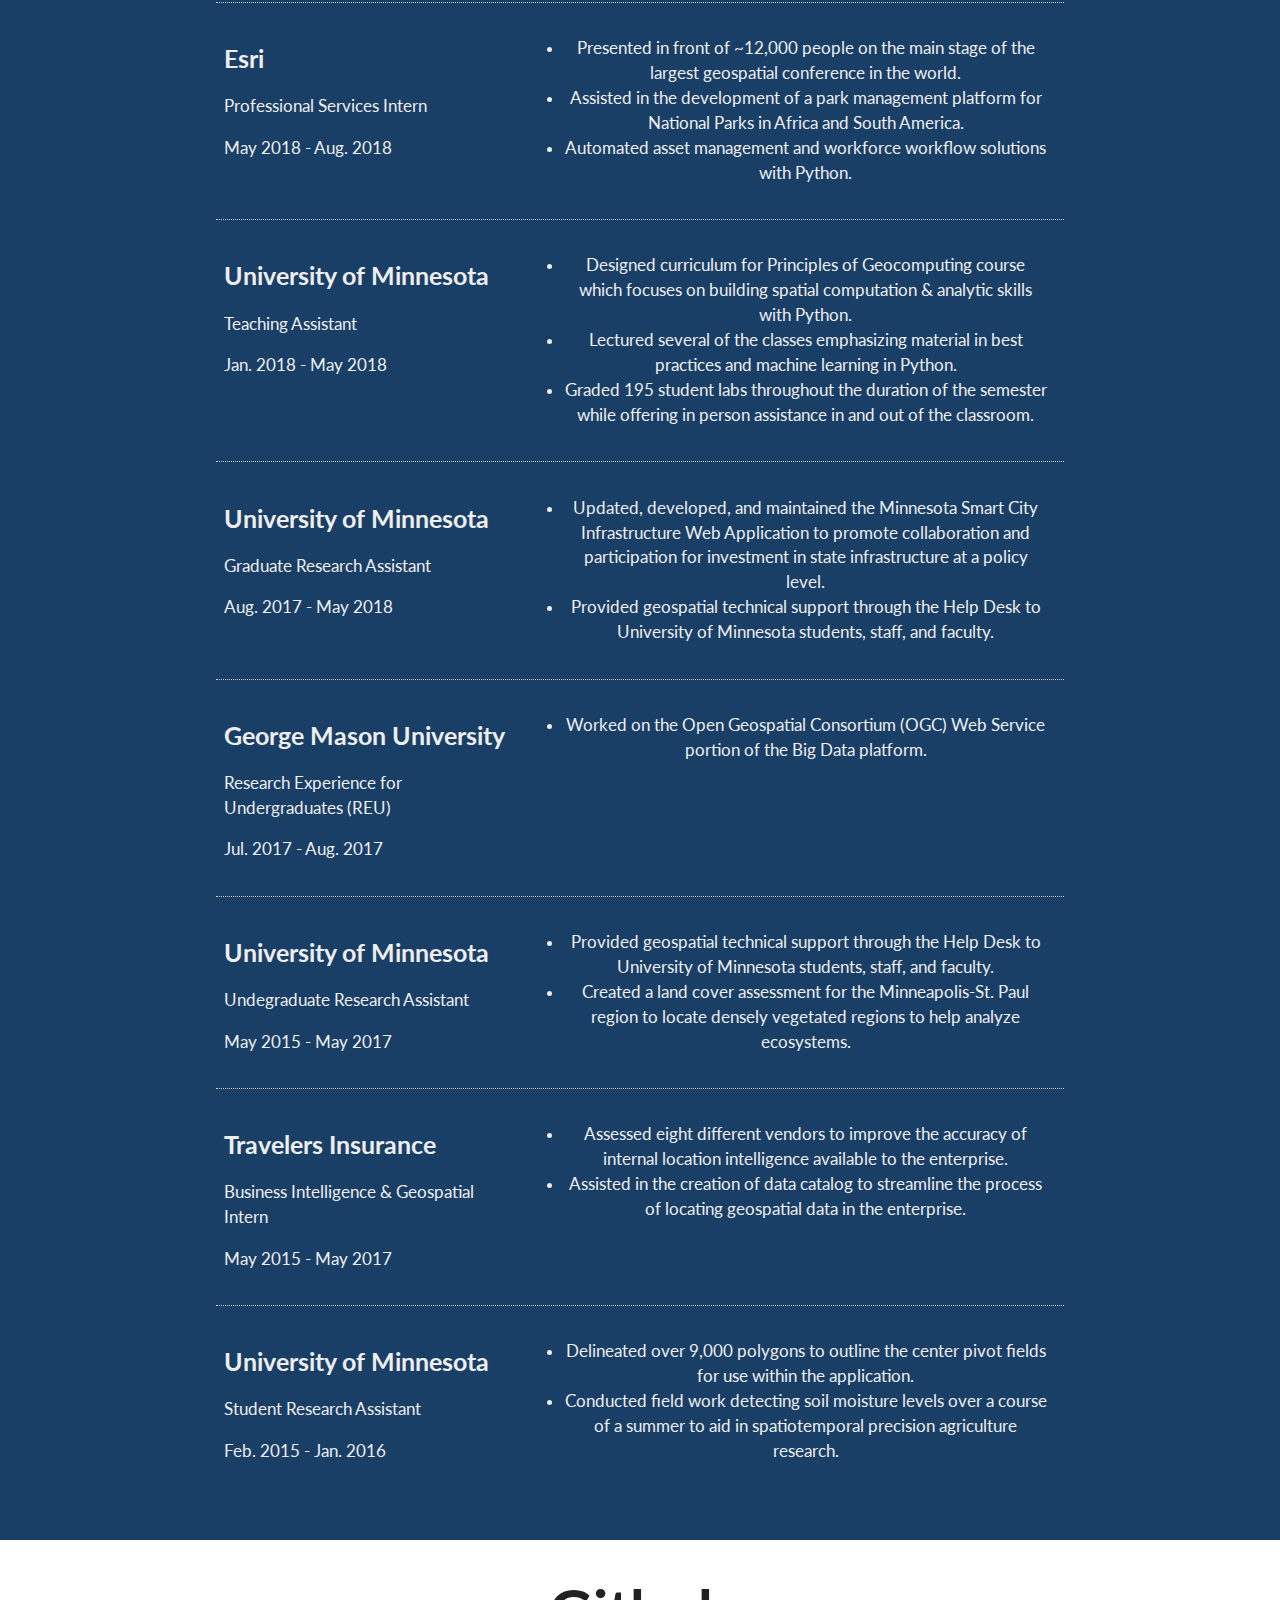
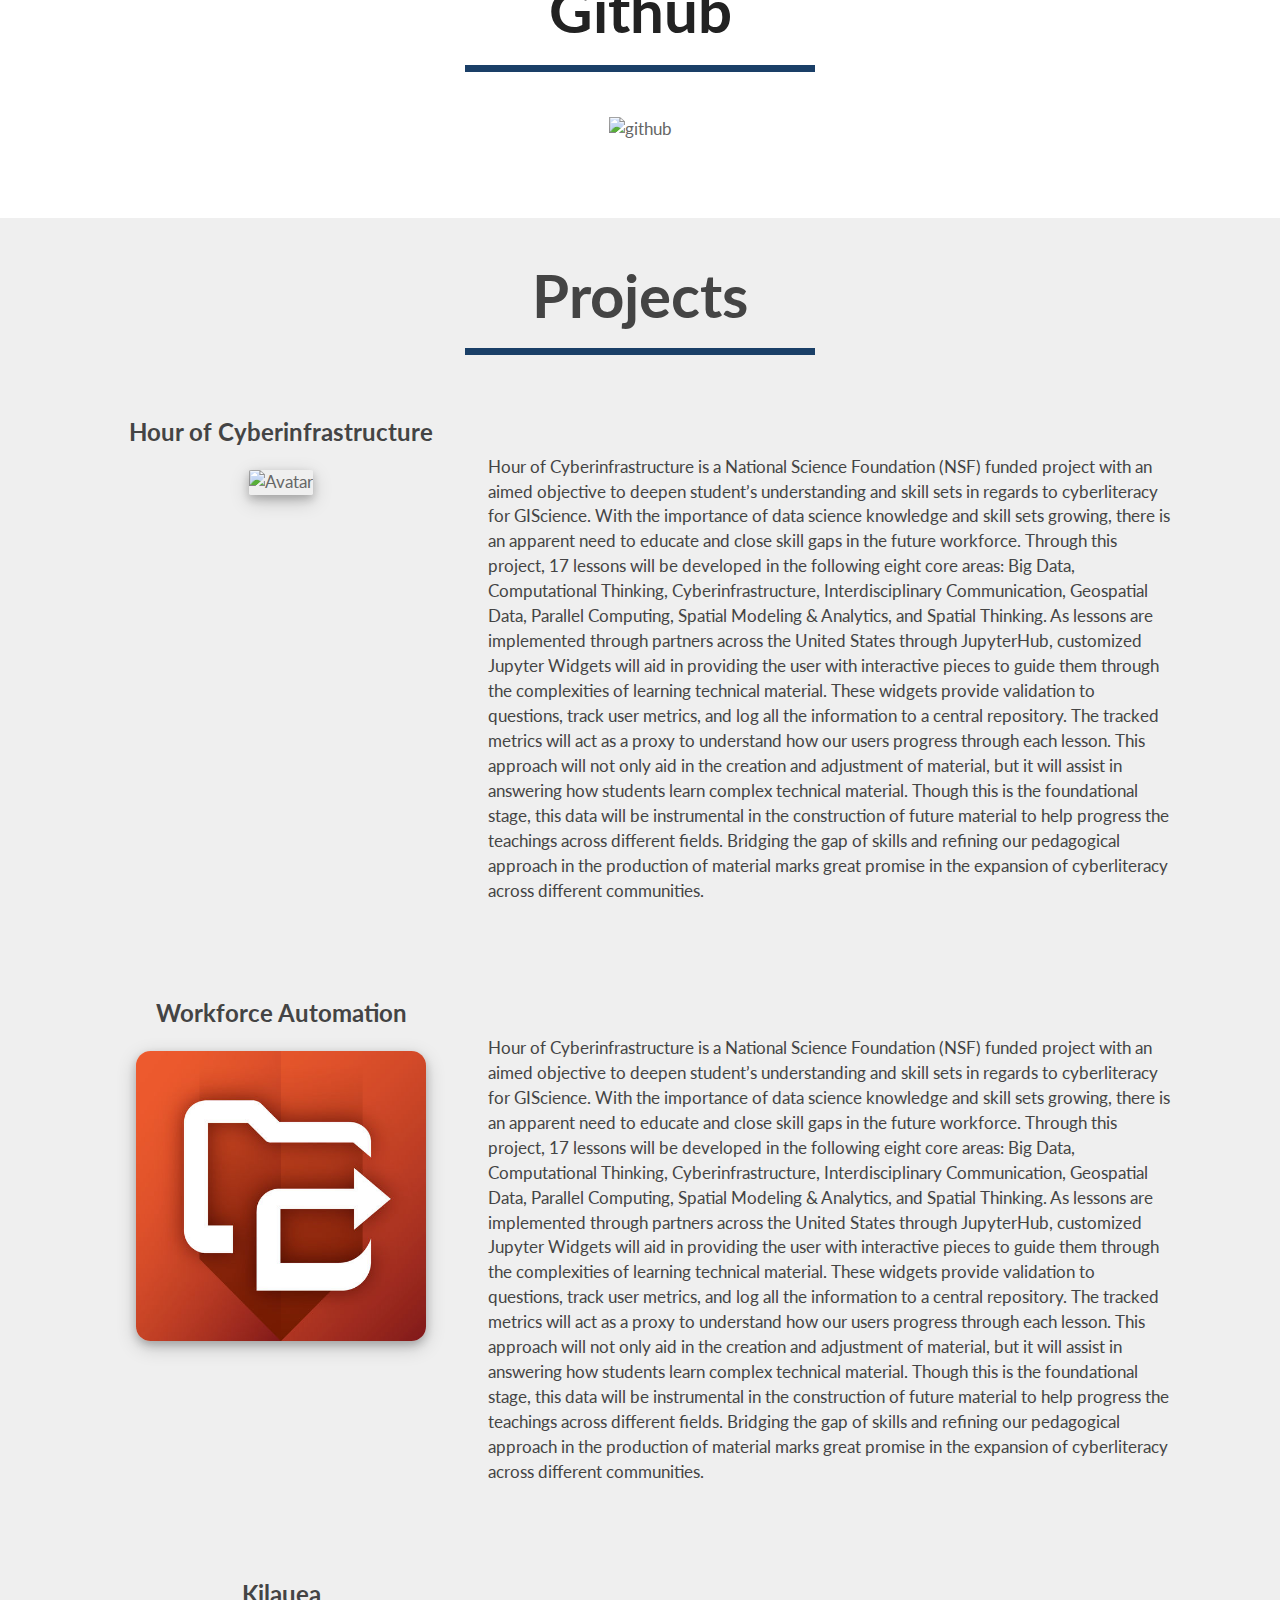
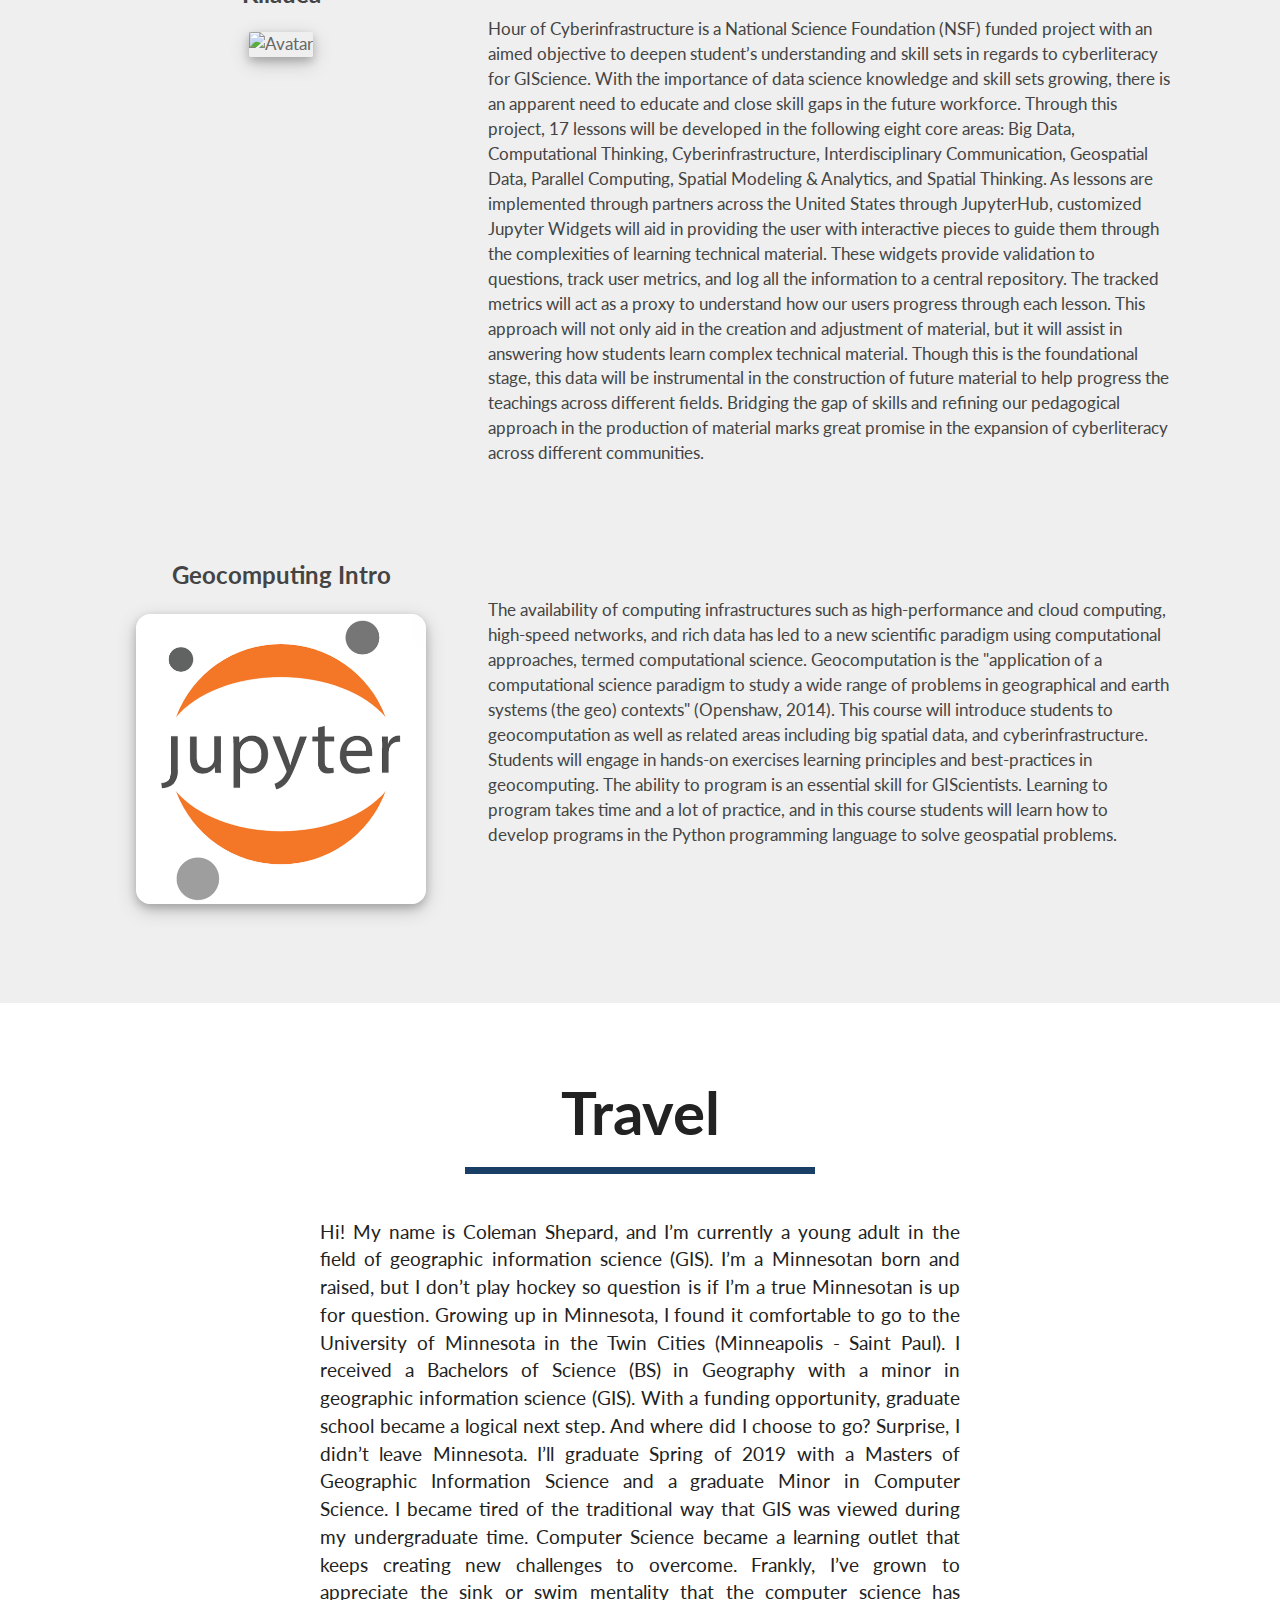
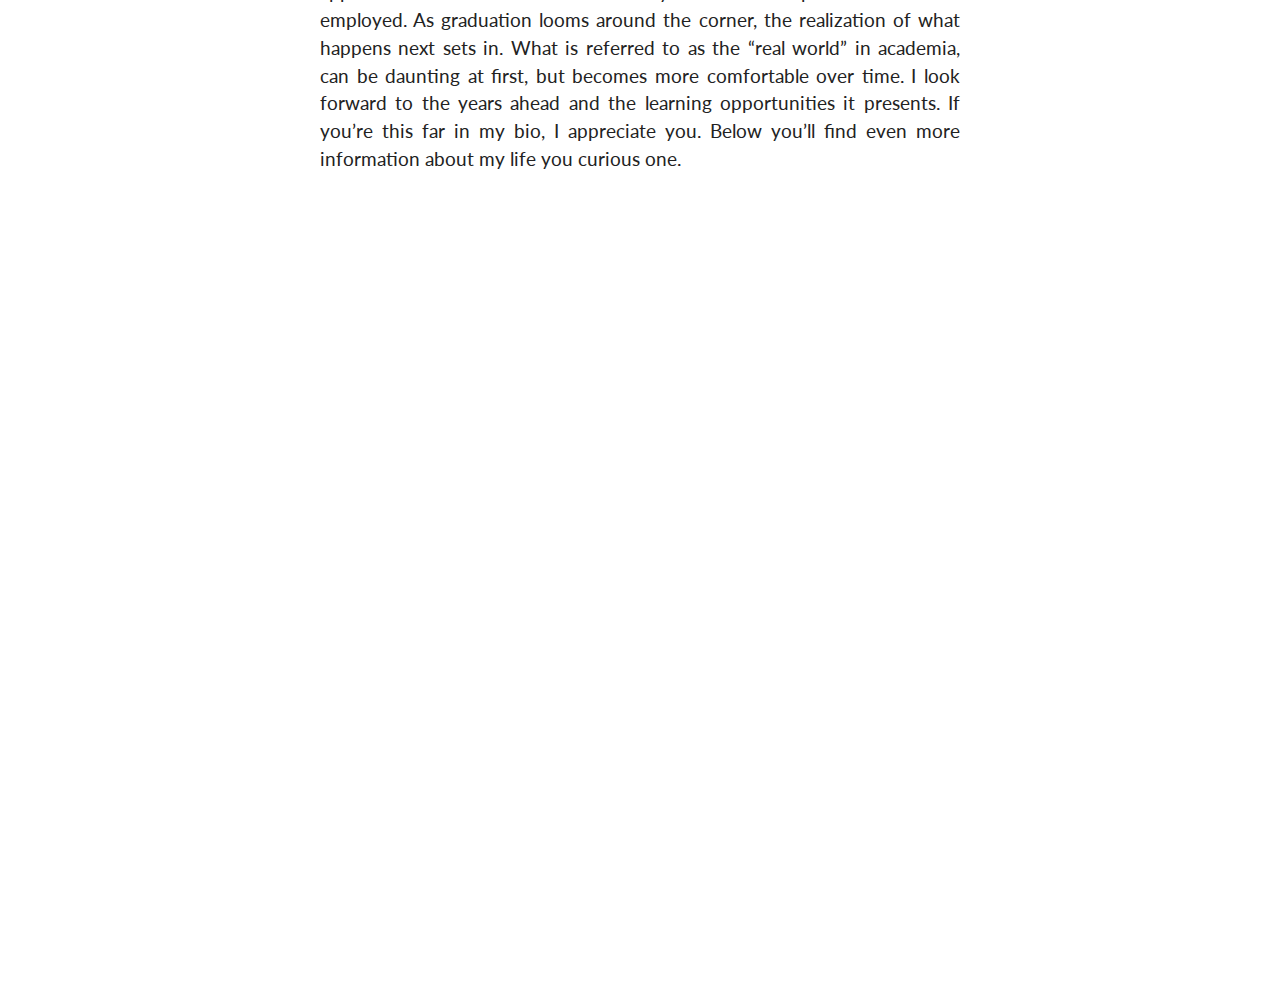
==== commit dd17a984: "Orbit" ====
--- a/index.html
+++ b/index.html
@@ -17,7 +17,17 @@
 
   <!-- Local Style Sheet -->
   <link rel="stylesheet" type="text/css" href="index.css">
-
+  <link rel="stylesheet" href="https://unpkg.com/leaflet@1.4.0/dist/leaflet.css"
+   integrity="sha512-puBpdR0798OZvTTbP4A8Ix/l+A4dHDD0DGqYW6RQ+9jxkRFclaxxQb/SJAWZfWAkuyeQUytO7+7N4QKrDh+drA=="
+   crossorigin=""/>
+
+
+   <!-- javascript files -->
+    <!-- Make sure you put this AFTER Leaflet's CSS -->
+ <script src="https://unpkg.com/leaflet@1.4.0/dist/leaflet.js"
+   integrity="sha512-QVftwZFqvtRNi0ZyCtsznlKSWOStnDORoefr1enyq5mVL4tmKB3S/EnC3rRJcxCPavG10IcrVGSmPh6Qw5lwrg=="
+   crossorigin=""></script>
+   
 
 </head>
 <body>
@@ -37,7 +47,7 @@
     <a href="index.html#experiencetag">Experience</a>
     <a href="index.html#github">Github</a>
     <a href="index.html#projects">Projects</a>
-    <a href="">Contact</a>
+    <a href="">Travel</a>
   </nav>
 
 
@@ -45,13 +55,21 @@
     <h1 class="menu-h1">About</h1>
     
 
-    <a href="https://www.linkedin.com/in/shepa135/" target="_blank"> 
-      <img class="portrait" src="images/mirror.jpg" alt="Avatar">
-    </a>
+    <!-- <a href="https://www.linkedin.com/in/shepa135/" target="_blank"> 
+      <img class="portrait" src="images/mountain.jpg" alt="Avatar">
+    </a> -->
+    <div id="solar">
+      <div id="earth"><img src="./logos/orbit_2.png" height="200px" weight="200px" ></div>
+      <div id="orbit"><img src="./logos/earth.png" height="200px" weight="200px" ></div>
+    </div>
+
+
     <p class="menu-paragraph">
      Hi! My name is Coleman Shepard, and I’m currently a young adult in the field of geographic information science (GIS). I’m a Minnesotan born and raised, but I don’t play hockey so question is if I’m a true Minnesotan is up for question. Growing up in Minnesota, I found it comfortable to go to the University of Minnesota in the Twin Cities (Minneapolis - Saint Paul). I received a Bachelors of Science (BS) in Geography with a minor in geographic information science (GIS). With a funding opportunity, graduate school became a logical next step. And where did I choose to go? Surprise, I didn’t leave Minnesota. I’ll graduate Spring of 2019 with a Masters of Geographic Information Science and a graduate Minor in Computer Science. I became tired of the traditional way that GIS was viewed during my undergraduate time. Computer Science became a learning outlet that keeps creating new challenges to overcome. Frankly, I’ve grown to appreciate the sink or swim mentality that the computer science has employed. As graduation looms around the corner, the realization of what happens next sets in. What is referred to as the “real world” in academia, can be daunting at first, but becomes more comfortable over time. I look forward to the years ahead and the learning opportunities it presents. If you’re this far in my bio, I appreciate you. Below you’ll find even more information about my life you curious one.   
     </p>
 </div>
+
+<div id="mapid"></div>
 
 <div class="img1" id="experiencetag">
   <h1 class="menu-h12 menu-color">Experience</h1>
@@ -190,7 +208,7 @@
       <div class="grid-2">
         <h2 class="project-h2"> Hour of Cyberinfrastructure </h2>
         <a href="https://www.nsf.gov/awardsearch/showAward?AWD_ID=1829708" target="_blank"> 
-          <img class="projectimage" src="images/tech.jpg" alt="Avatar">
+          <img class="projectimage" src="images/hippo.png" alt="Avatar">
         </a>
       </div>
       <div class="grid-4 left">
@@ -252,8 +270,12 @@
   </div> 
 </div>
 
-<div>
-  <p></p>
+<div class="welcome" id="about" >
+    <h1 class="menu-h1">Travel</h1>
+    <p class="menu-travel">
+     Hi! My name is Coleman Shepard, and I’m currently a young adult in the field of geographic information science (GIS). I’m a Minnesotan born and raised, but I don’t play hockey so question is if I’m a true Minnesotan is up for question. Growing up in Minnesota, I found it comfortable to go to the University of Minnesota in the Twin Cities (Minneapolis - Saint Paul). I received a Bachelors of Science (BS) in Geography with a minor in geographic information science (GIS). With a funding opportunity, graduate school became a logical next step. And where did I choose to go? Surprise, I didn’t leave Minnesota. I’ll graduate Spring of 2019 with a Masters of Geographic Information Science and a graduate Minor in Computer Science. I became tired of the traditional way that GIS was viewed during my undergraduate time. Computer Science became a learning outlet that keeps creating new challenges to overcome. Frankly, I’ve grown to appreciate the sink or swim mentality that the computer science has employed. As graduation looms around the corner, the realization of what happens next sets in. What is referred to as the “real world” in academia, can be daunting at first, but becomes more comfortable over time. I look forward to the years ahead and the learning opportunities it presents. If you’re this far in my bio, I appreciate you. Below you’ll find even more information about my life you curious one.   
+    </p>
+      <div id="mapid2"></div>
 
 </div>
 
--- a/index.css
+++ b/index.css
@@ -123,6 +123,7 @@
 
 .site nav{
   position:absolute;
+  z-index: 100;
   top:0;
   left:0;
   background:#222;
@@ -168,10 +169,11 @@
 
 .img1 {
 /*  width: 100%;*/
-  padding-top: 2%;
+  padding-top: 28%;
   padding-bottom: 2%;
   background-color: #1A3F67;
   color: #EEEEEE;
+  position: relative;
 
 }
 
@@ -333,4 +335,68 @@
 
 .project-h2 {
   font-size: 145%;
-}+}
+
+#mapid {
+  height: 300px;
+  width: 100%;
+  position: absolute;
+  z-index: 1;
+  margin-bottom: 20px;
+}
+
+#mapid2 {
+  height: 750px;
+  width: 100%;
+  position: absolute;
+  z-index: 1;
+  margin-bottom: 20px;
+/*  margin-top: 5%;*/
+}
+
+.project {
+  padding-bottom: 3%;
+}
+
+.menu-travel {
+  padding-top: 0%;
+  padding-right: 25%;
+  padding-left: 25%;
+  padding-bottom: 5%;
+  margin: auto;
+  font-size: 18.5px;
+}
+
+#solar{
+    position: relative;
+    width: 300px;
+    height: 300px;
+    margin: auto;
+    margin-bottom: 10px;
+  }
+  #earth{
+      width: 100%;
+      height: 100%;
+      z-index: 1000;
+      /*background-color: grey;*/
+    
+      
+  }
+  #orbit{
+      position: relative;
+      margin: auto;
+      bottom: 83%;
+      z-index: 1;
+      width: 200px;
+      height: 200px;
+
+  }
+  #earth {
+  /*  border-radius: 50%;*/
+    -webkit-transition: -webkit-transform .8s ease-in-out;
+            transition:         transform .8s ease-in-out;
+  }
+  #earth:hover {
+    -webkit-transform: rotate(360deg);
+            transform: rotate(360deg);
+  }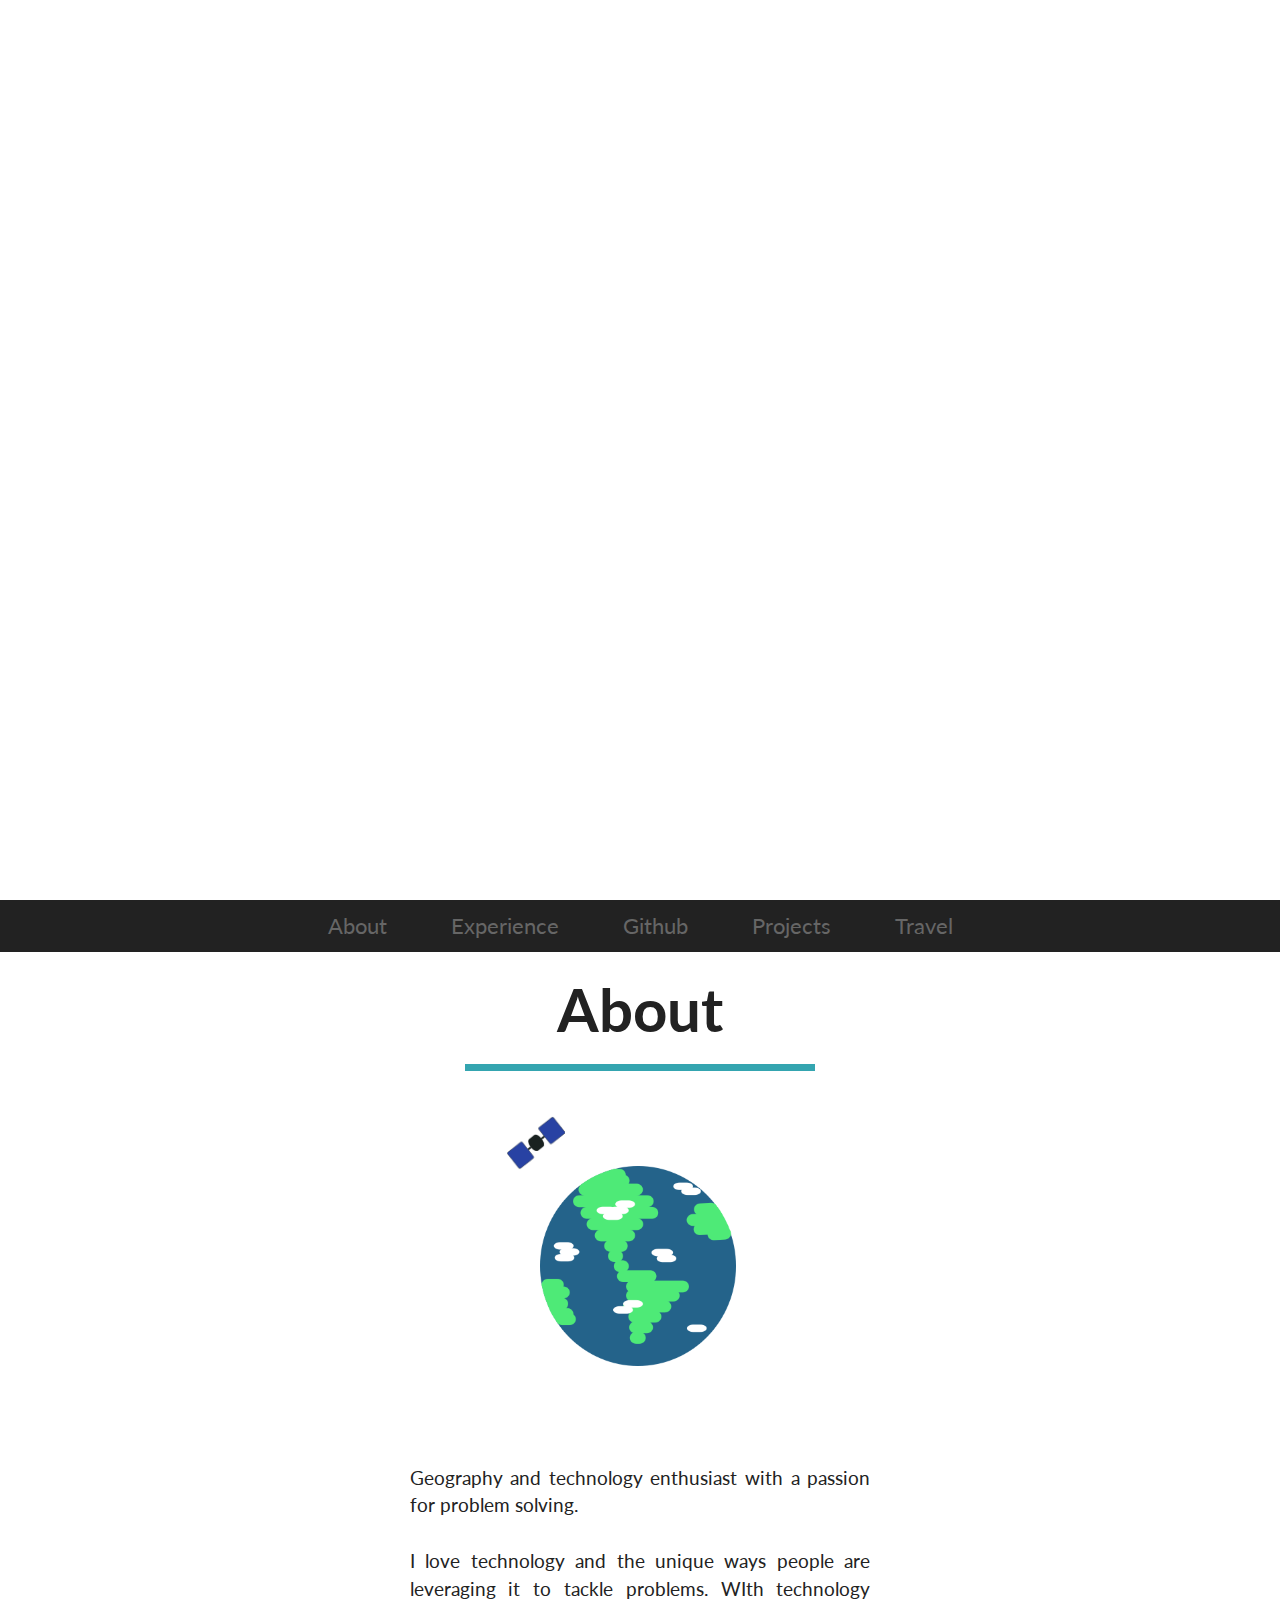
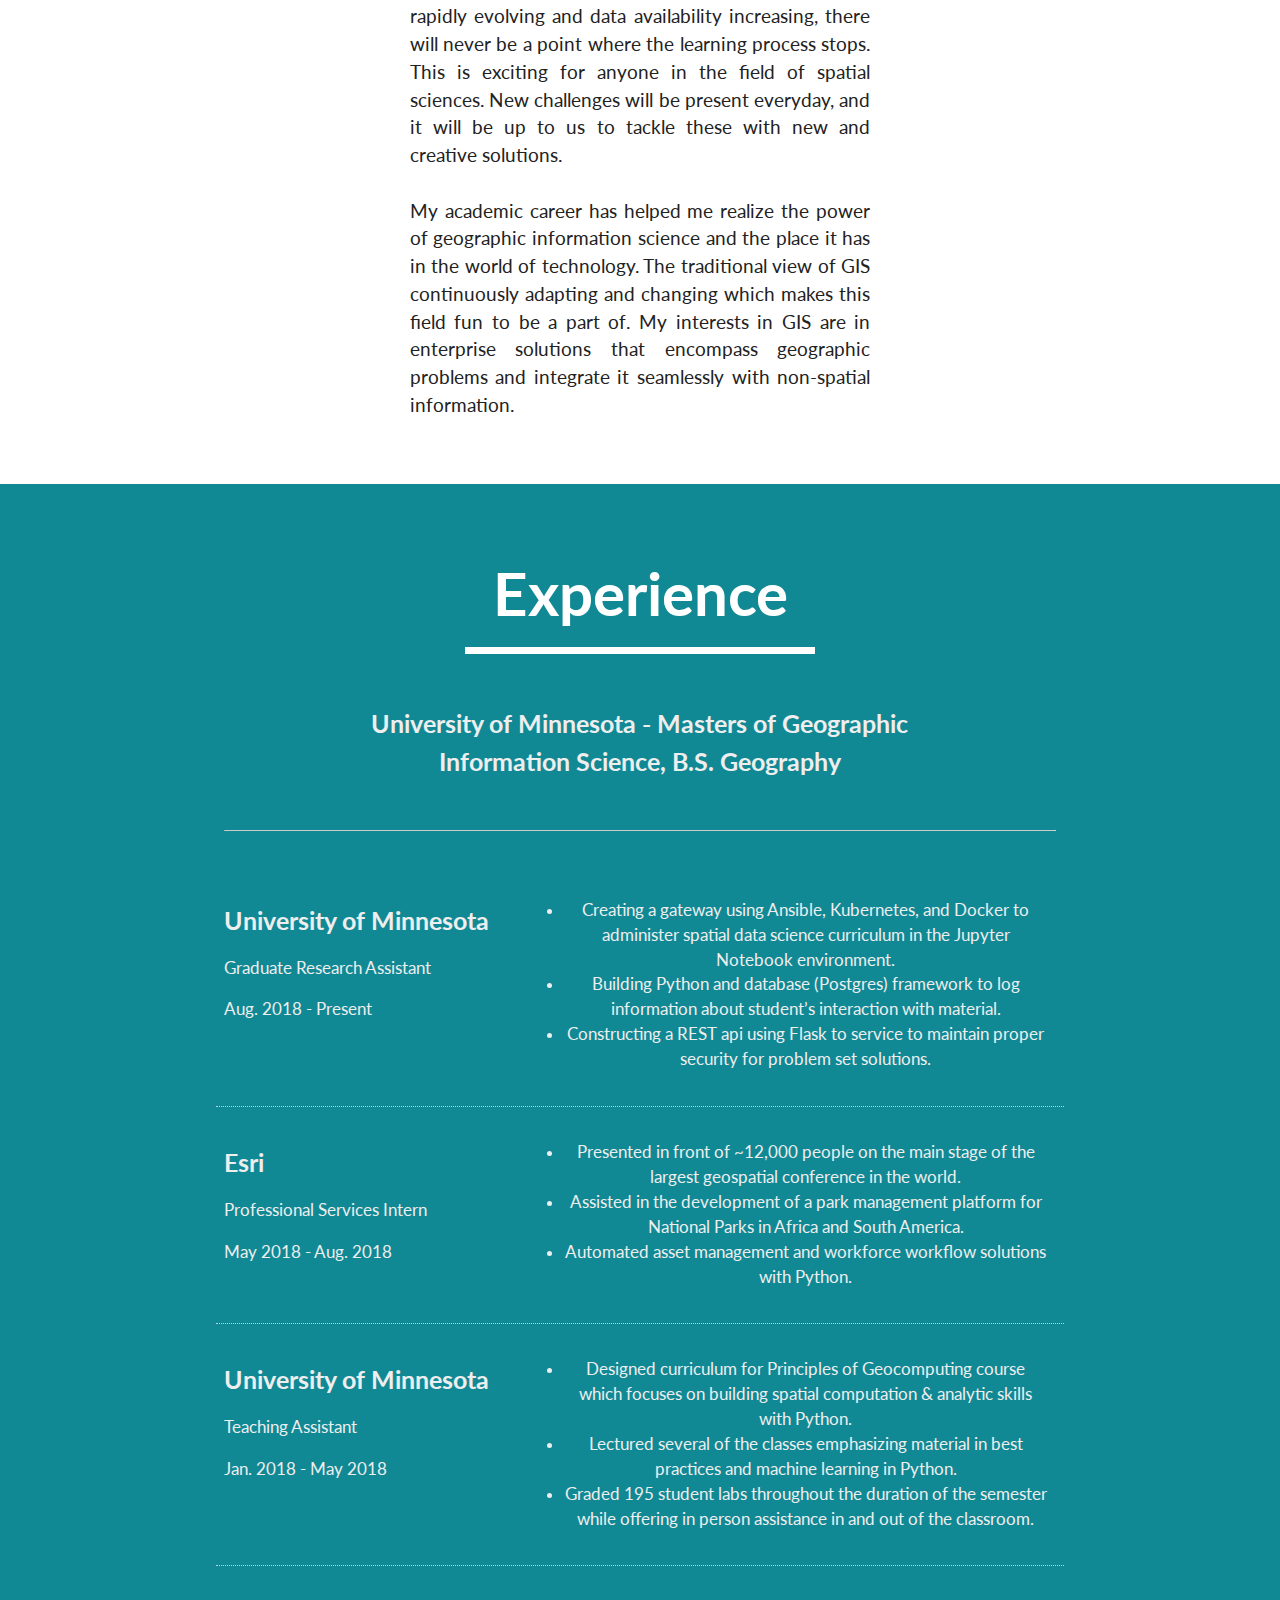
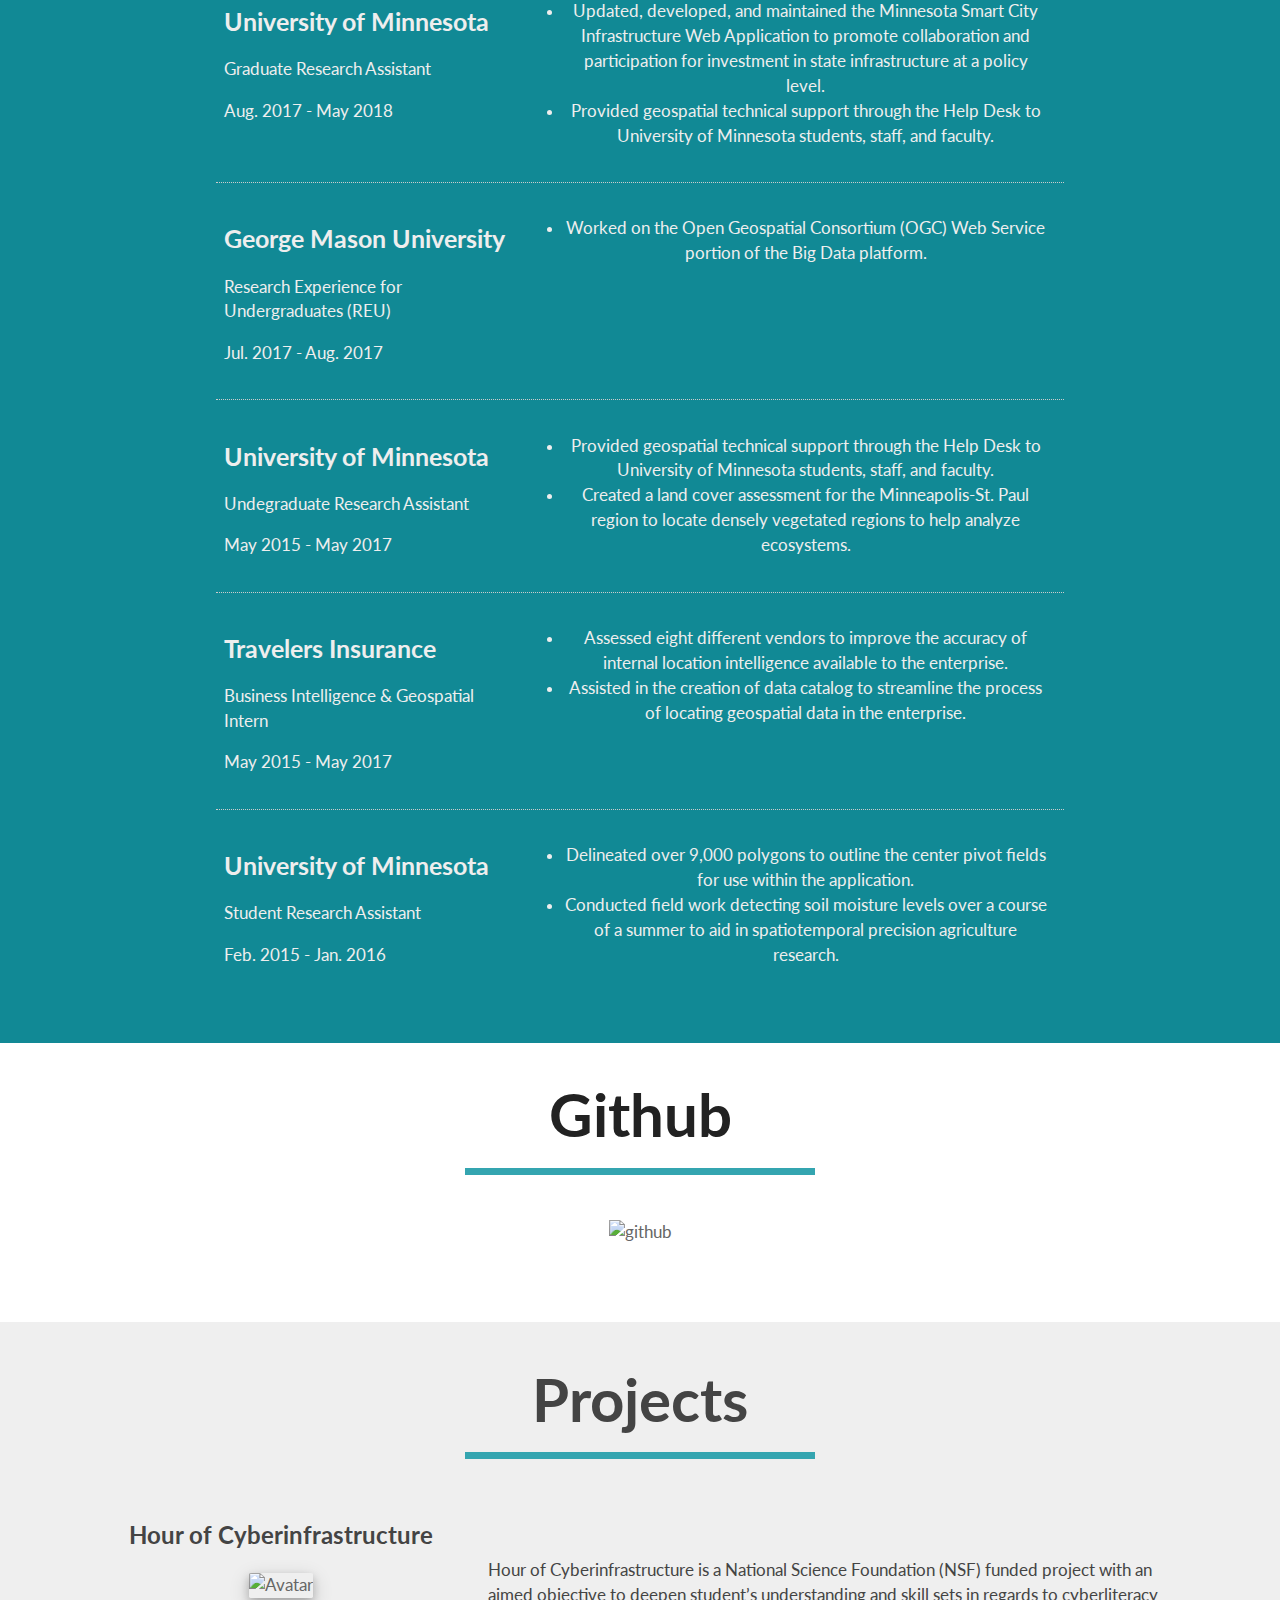
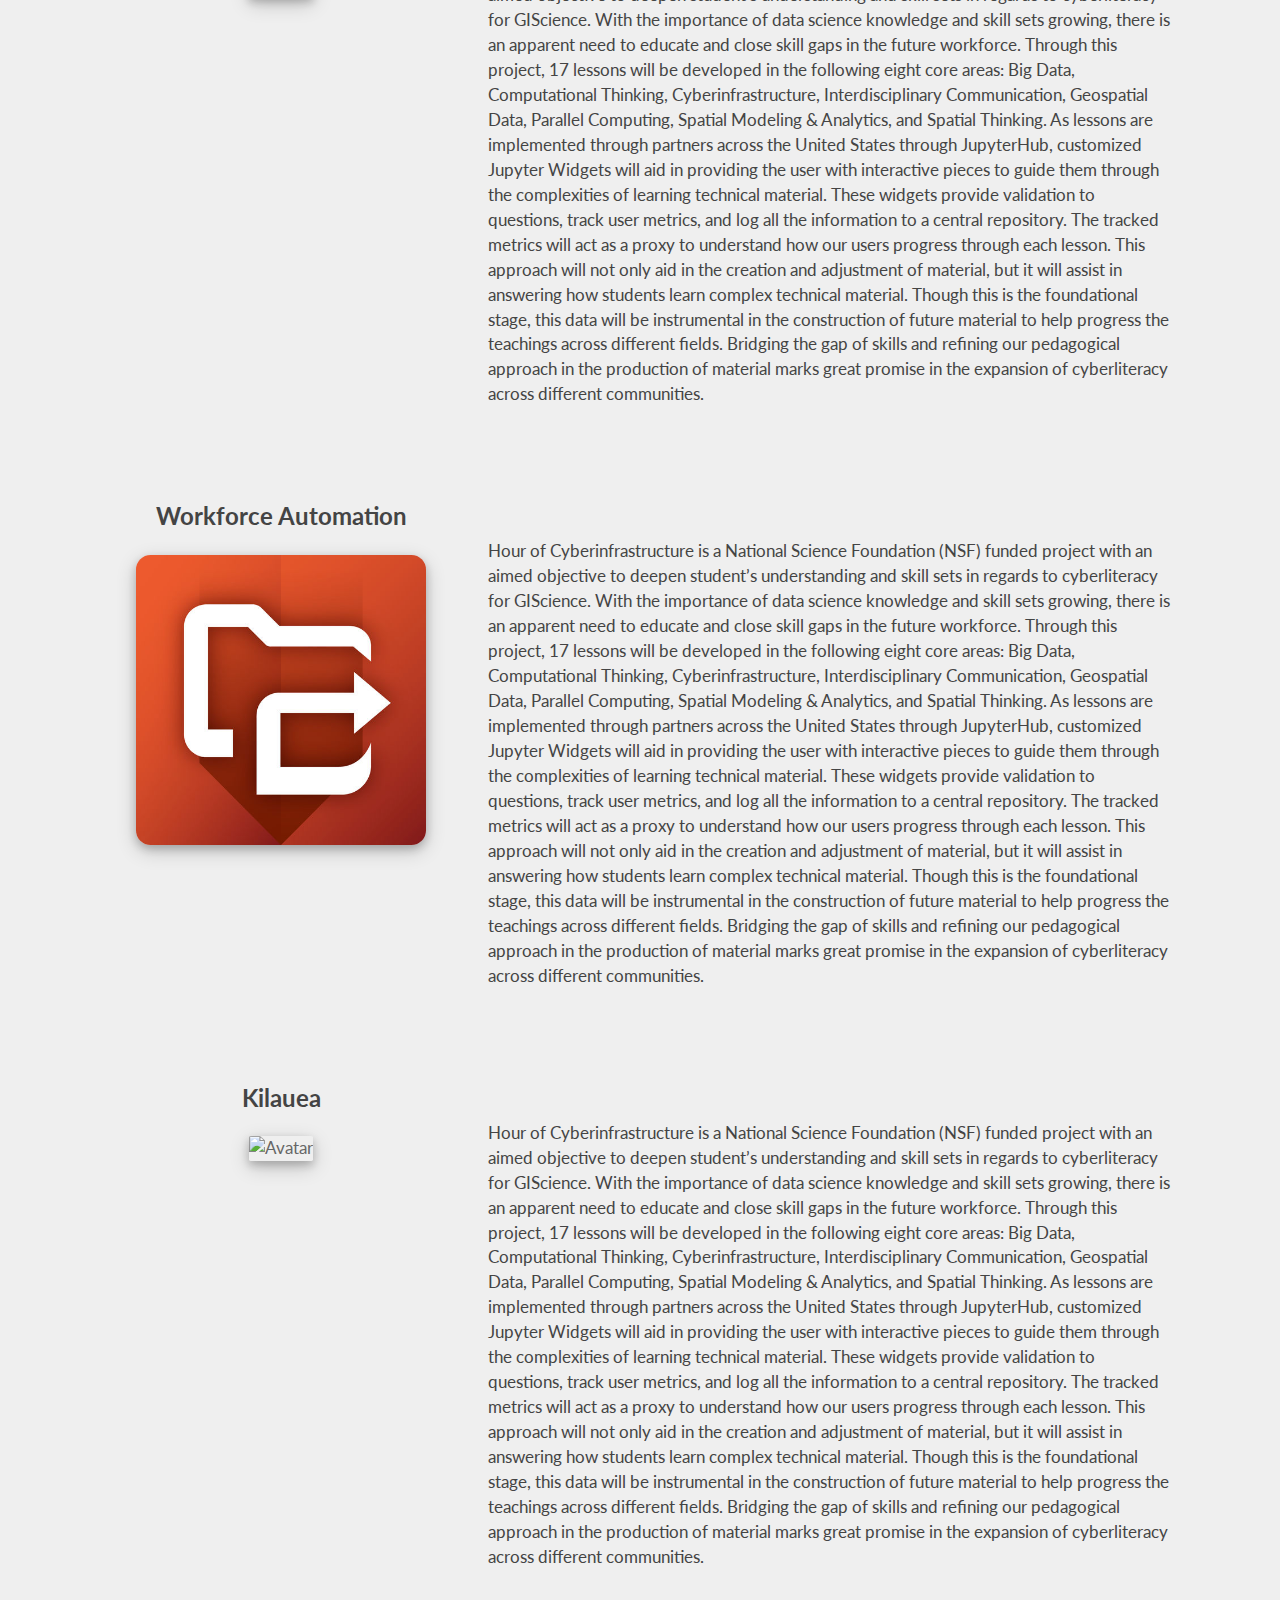
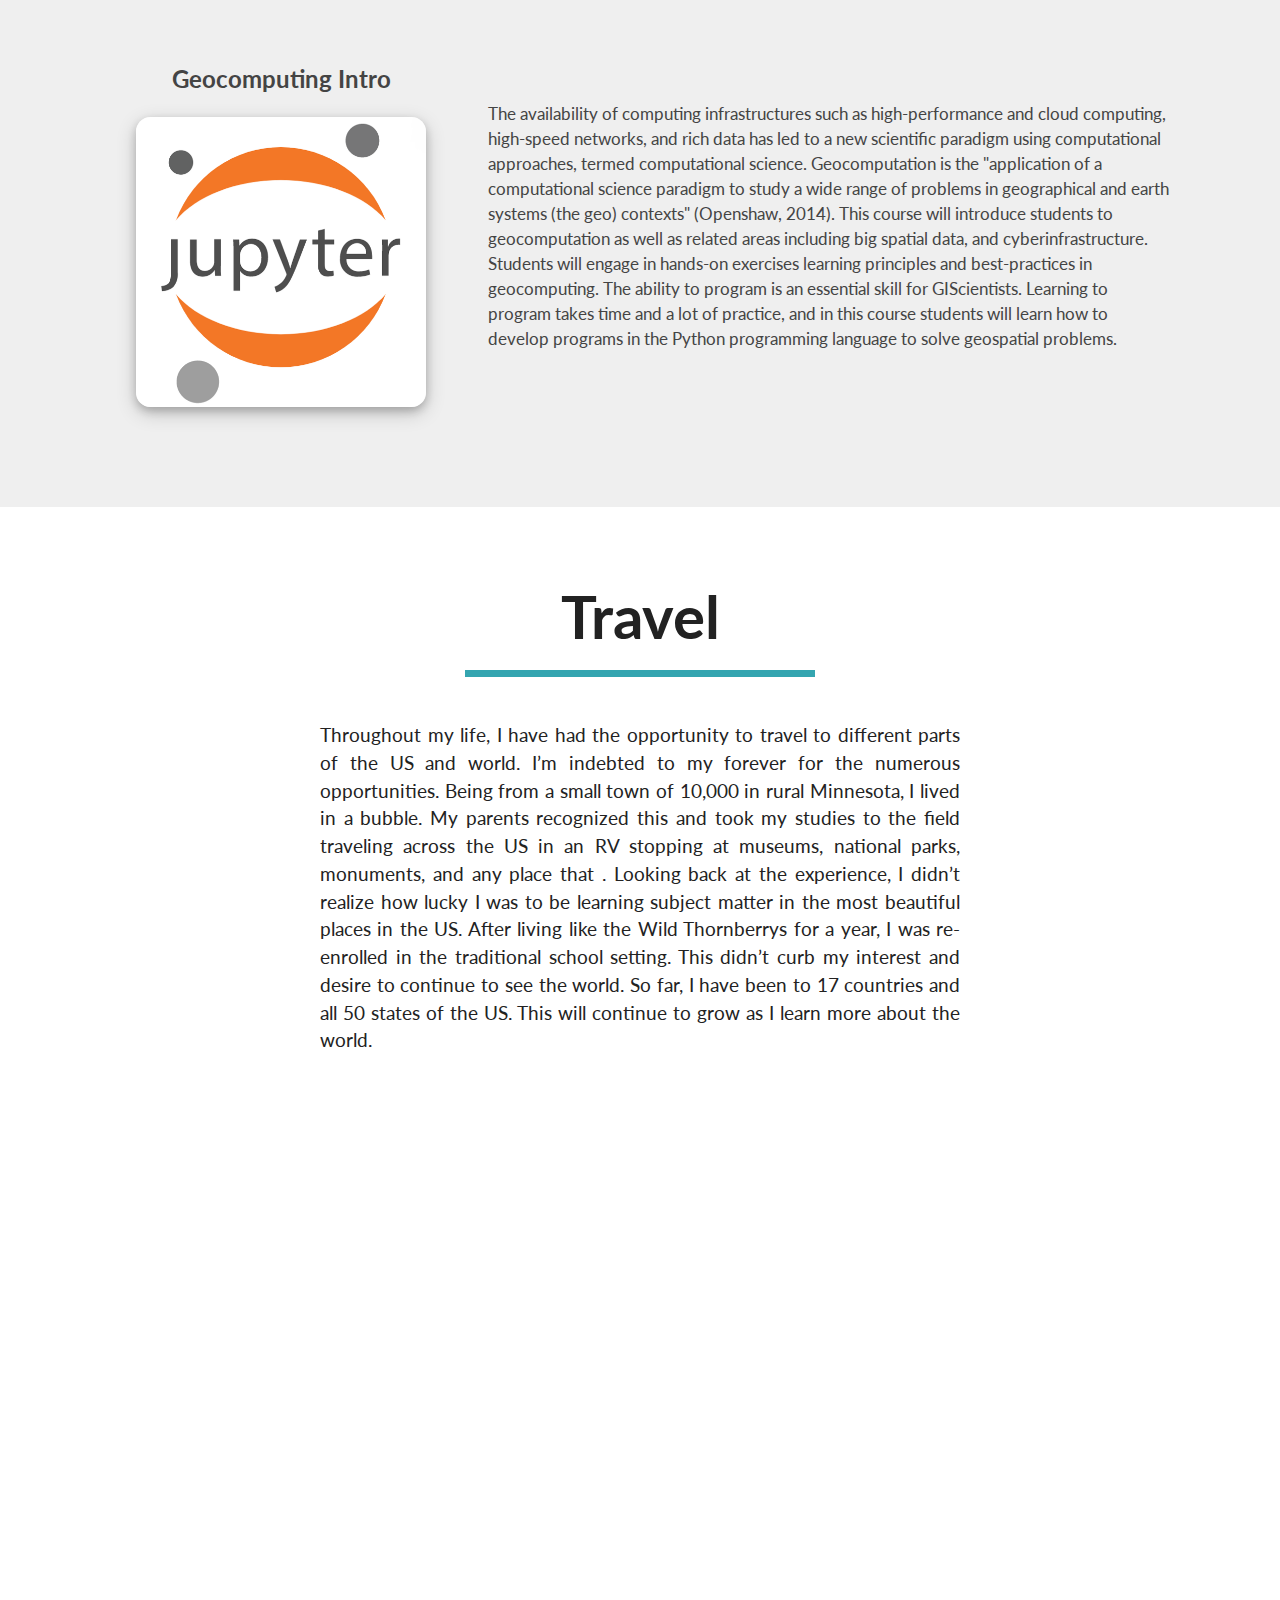
==== commit 44e03dfc: "travel" ====
--- a/index.html
+++ b/index.html
@@ -35,8 +35,8 @@
 <header>
   <div class="content">
     <hgroup>
-      <h1>Coleman Shepard</h1>
-      <i>Spatial | Enterprise</i>
+      <h1 class="fullName">Coleman Shepard</h1>
+      <i id="spatialEnterprise">Spatial | Enterprise</i>
     </hgroup>
   </div>
   <div class="overlay"></div>
@@ -65,11 +65,16 @@
 
 
     <p class="menu-paragraph">
-     Hi! My name is Coleman Shepard, and I’m currently a young adult in the field of geographic information science (GIS). I’m a Minnesotan born and raised, but I don’t play hockey so question is if I’m a true Minnesotan is up for question. Growing up in Minnesota, I found it comfortable to go to the University of Minnesota in the Twin Cities (Minneapolis - Saint Paul). I received a Bachelors of Science (BS) in Geography with a minor in geographic information science (GIS). With a funding opportunity, graduate school became a logical next step. And where did I choose to go? Surprise, I didn’t leave Minnesota. I’ll graduate Spring of 2019 with a Masters of Geographic Information Science and a graduate Minor in Computer Science. I became tired of the traditional way that GIS was viewed during my undergraduate time. Computer Science became a learning outlet that keeps creating new challenges to overcome. Frankly, I’ve grown to appreciate the sink or swim mentality that the computer science has employed. As graduation looms around the corner, the realization of what happens next sets in. What is referred to as the “real world” in academia, can be daunting at first, but becomes more comfortable over time. I look forward to the years ahead and the learning opportunities it presents. If you’re this far in my bio, I appreciate you. Below you’ll find even more information about my life you curious one.   
+      Geography and technology enthusiast with a passion for problem solving. 
+      <br><br>
+      I love technology and the unique ways people are leveraging it to tackle problems. WIth technology rapidly evolving and data availability increasing, there will never be a point where the learning process stops. This is exciting for anyone in the field of spatial sciences. New challenges will be present everyday, and it will be up to us to tackle these with new and creative solutions.
+      <br><br>
+      My academic career has helped me realize the power of geographic information science and the place it has in the world of technology. The traditional view of GIS continuously adapting and changing which makes this field fun to be a part of. My interests in GIS are in enterprise solutions that encompass geographic problems and integrate it seamlessly with non-spatial information. 
+   
     </p>
 </div>
 
-<div id="mapid"></div>
+<!-- <div id="mapid"></div> -->
 
 <div class="img1" id="experiencetag">
   <h1 class="menu-h12 menu-color">Experience</h1>
@@ -273,7 +278,7 @@
 <div class="welcome" id="about" >
     <h1 class="menu-h1">Travel</h1>
     <p class="menu-travel">
-     Hi! My name is Coleman Shepard, and I’m currently a young adult in the field of geographic information science (GIS). I’m a Minnesotan born and raised, but I don’t play hockey so question is if I’m a true Minnesotan is up for question. Growing up in Minnesota, I found it comfortable to go to the University of Minnesota in the Twin Cities (Minneapolis - Saint Paul). I received a Bachelors of Science (BS) in Geography with a minor in geographic information science (GIS). With a funding opportunity, graduate school became a logical next step. And where did I choose to go? Surprise, I didn’t leave Minnesota. I’ll graduate Spring of 2019 with a Masters of Geographic Information Science and a graduate Minor in Computer Science. I became tired of the traditional way that GIS was viewed during my undergraduate time. Computer Science became a learning outlet that keeps creating new challenges to overcome. Frankly, I’ve grown to appreciate the sink or swim mentality that the computer science has employed. As graduation looms around the corner, the realization of what happens next sets in. What is referred to as the “real world” in academia, can be daunting at first, but becomes more comfortable over time. I look forward to the years ahead and the learning opportunities it presents. If you’re this far in my bio, I appreciate you. Below you’ll find even more information about my life you curious one.   
+     Throughout my life, I have had the opportunity to travel to different parts of the US and world. I’m indebted to my forever for the numerous opportunities. Being from a small town of 10,000 in rural Minnesota, I lived in a bubble. My parents recognized this and took my studies to the field traveling across the US in an RV stopping at museums, national parks, monuments, and any place that . Looking back at the experience, I didn’t realize how lucky I was to be learning subject matter in the most beautiful places in the US. After living like the Wild Thornberrys for a year, I was re-enrolled in the traditional school setting. This didn’t curb my interest and desire to continue to see the world. So far, I have been to 17 countries and all 50 states of the US. This will continue to grow as I learn more about the world. 
     </p>
       <div id="mapid2"></div>
 
--- a/index.css
+++ b/index.css
@@ -20,11 +20,12 @@
   height: 100%;
   position: relative;
   overflow: hidden;
-  background: url("https://unsplash.com/photos/VBNb52J8Trk/download?force=true") center no-repeat;
+  background: url("https://unsplash.com/photos/WKT3TE5AQu0/download?force=true") center no-repeat;
   /* Image Credit: Unsplash.me */
   background-size: cover;
   opacity: 0.92;
 }
+
 header .content {
   position: absolute;
   top: 0;
@@ -33,9 +34,11 @@
   bottom: 0;
   z-index: 1;
 }
+
 header h1, header h2 {
   margin: 0;
 }
+
 header h2 {
   text-transform: uppercase;
   margin-top: -.5em;
@@ -55,7 +58,7 @@
   margin: auto;
   width: 350px;
   border-bottom: 7px solid;
-  border-color: #1A3F67;
+  border-color: #34a5b0;
   margin-bottom: 3.5%;
   padding-bottom: 0.75%;
 }
@@ -70,6 +73,14 @@
   border-color: white;
   margin-bottom: 4%;
   padding-bottom: 0.75%;
+}
+
+.fullName {
+  font-size: 510%;
+}
+
+#spatialEnterprise {
+  font-size: 150%;
 }
 
 header hgroup {
@@ -81,12 +92,12 @@
   display: inline-block;
   text-align: center;
   position: absolute;
-  top: 25%;
+  top: 30%;
   left: 50%;
   color: #fff;
-  border: 5px solid #fff;
+  /*border: 5px solid #fff;*/
   padding: .5em 3em;
-  background-color: rgba(0, 0, 0, 0.4);
+  /*background-color: rgba(0, 0, 0, 0.4);*/
   z-index: 2;
 }
 header .overlay {
@@ -169,9 +180,9 @@
 
 .img1 {
 /*  width: 100%;*/
-  padding-top: 28%;
+  padding-top: 5%;
   padding-bottom: 2%;
-  background-color: #1A3F67;
+  background-color: #118995;
   color: #EEEEEE;
   position: relative;
 
@@ -372,7 +383,7 @@
     width: 300px;
     height: 300px;
     margin: auto;
-    margin-bottom: 10px;
+    margin-bottom: 30px;
   }
   #earth{
       width: 100%;
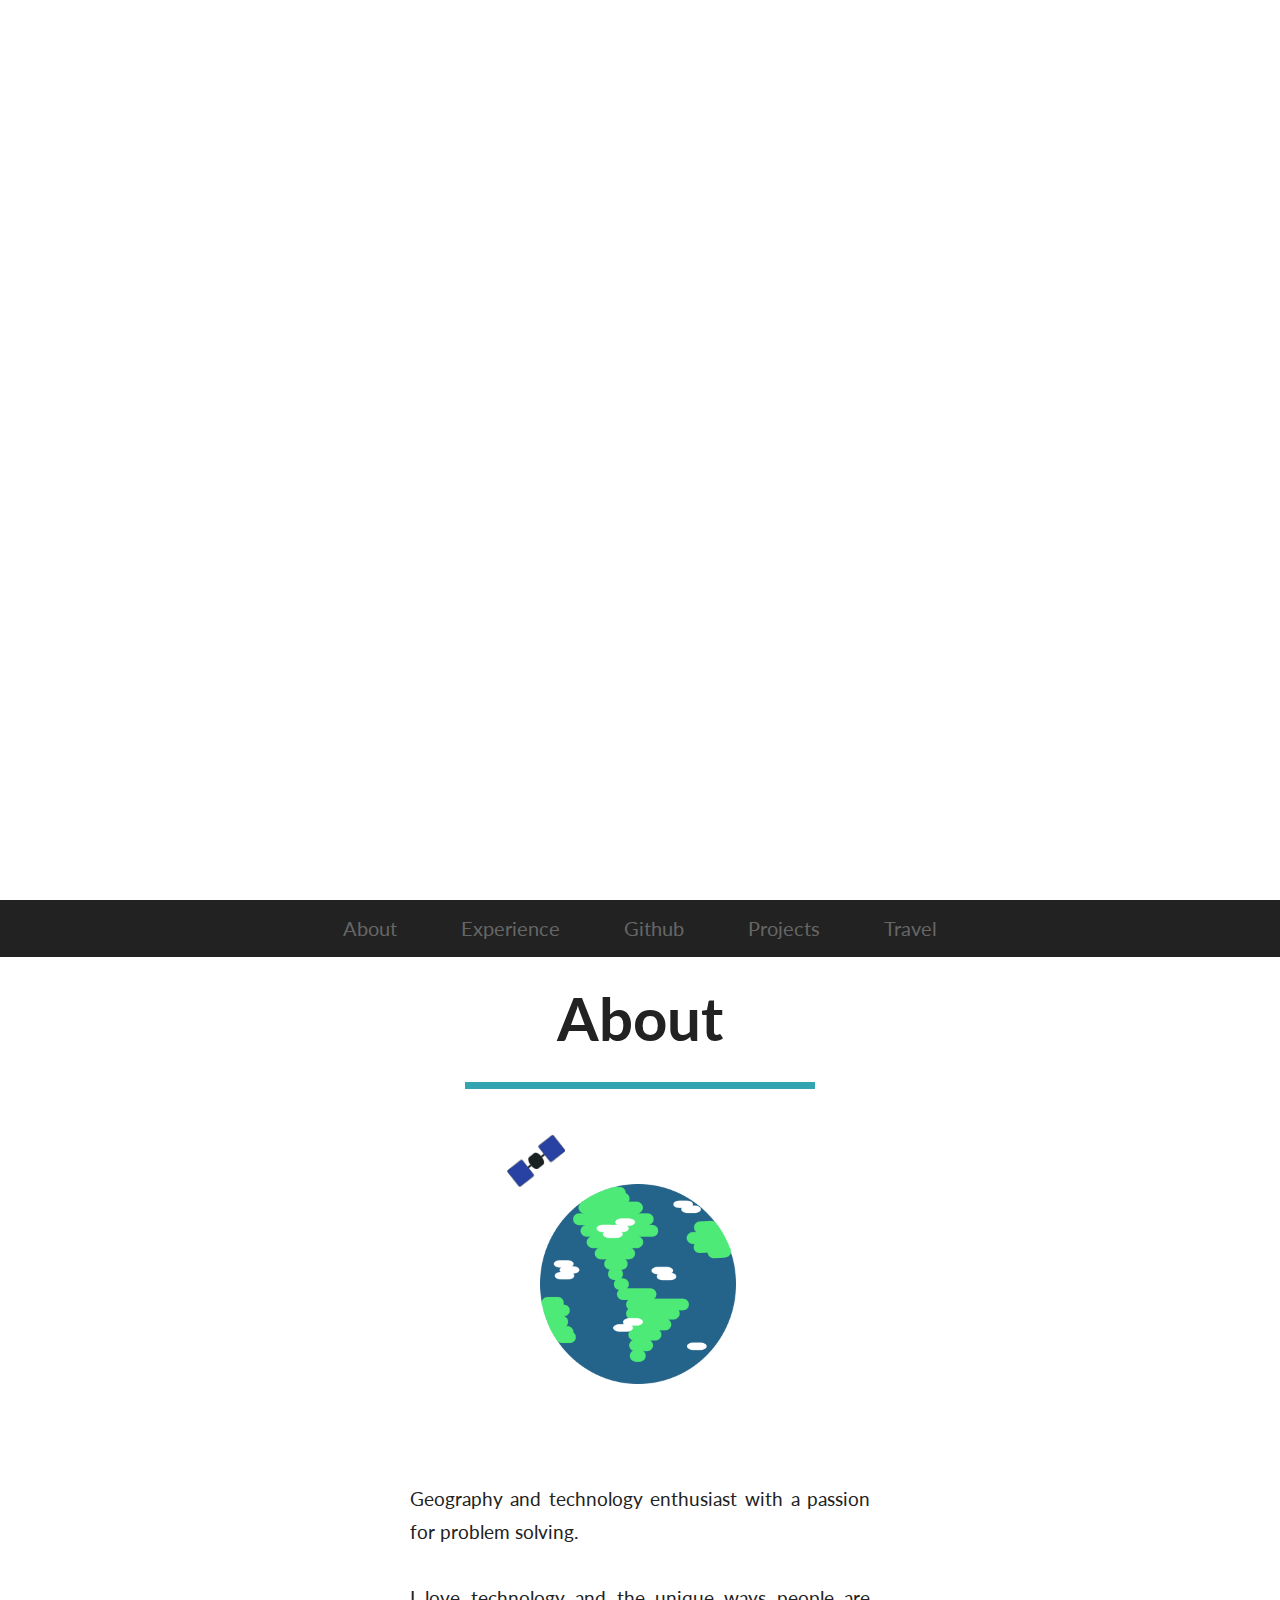
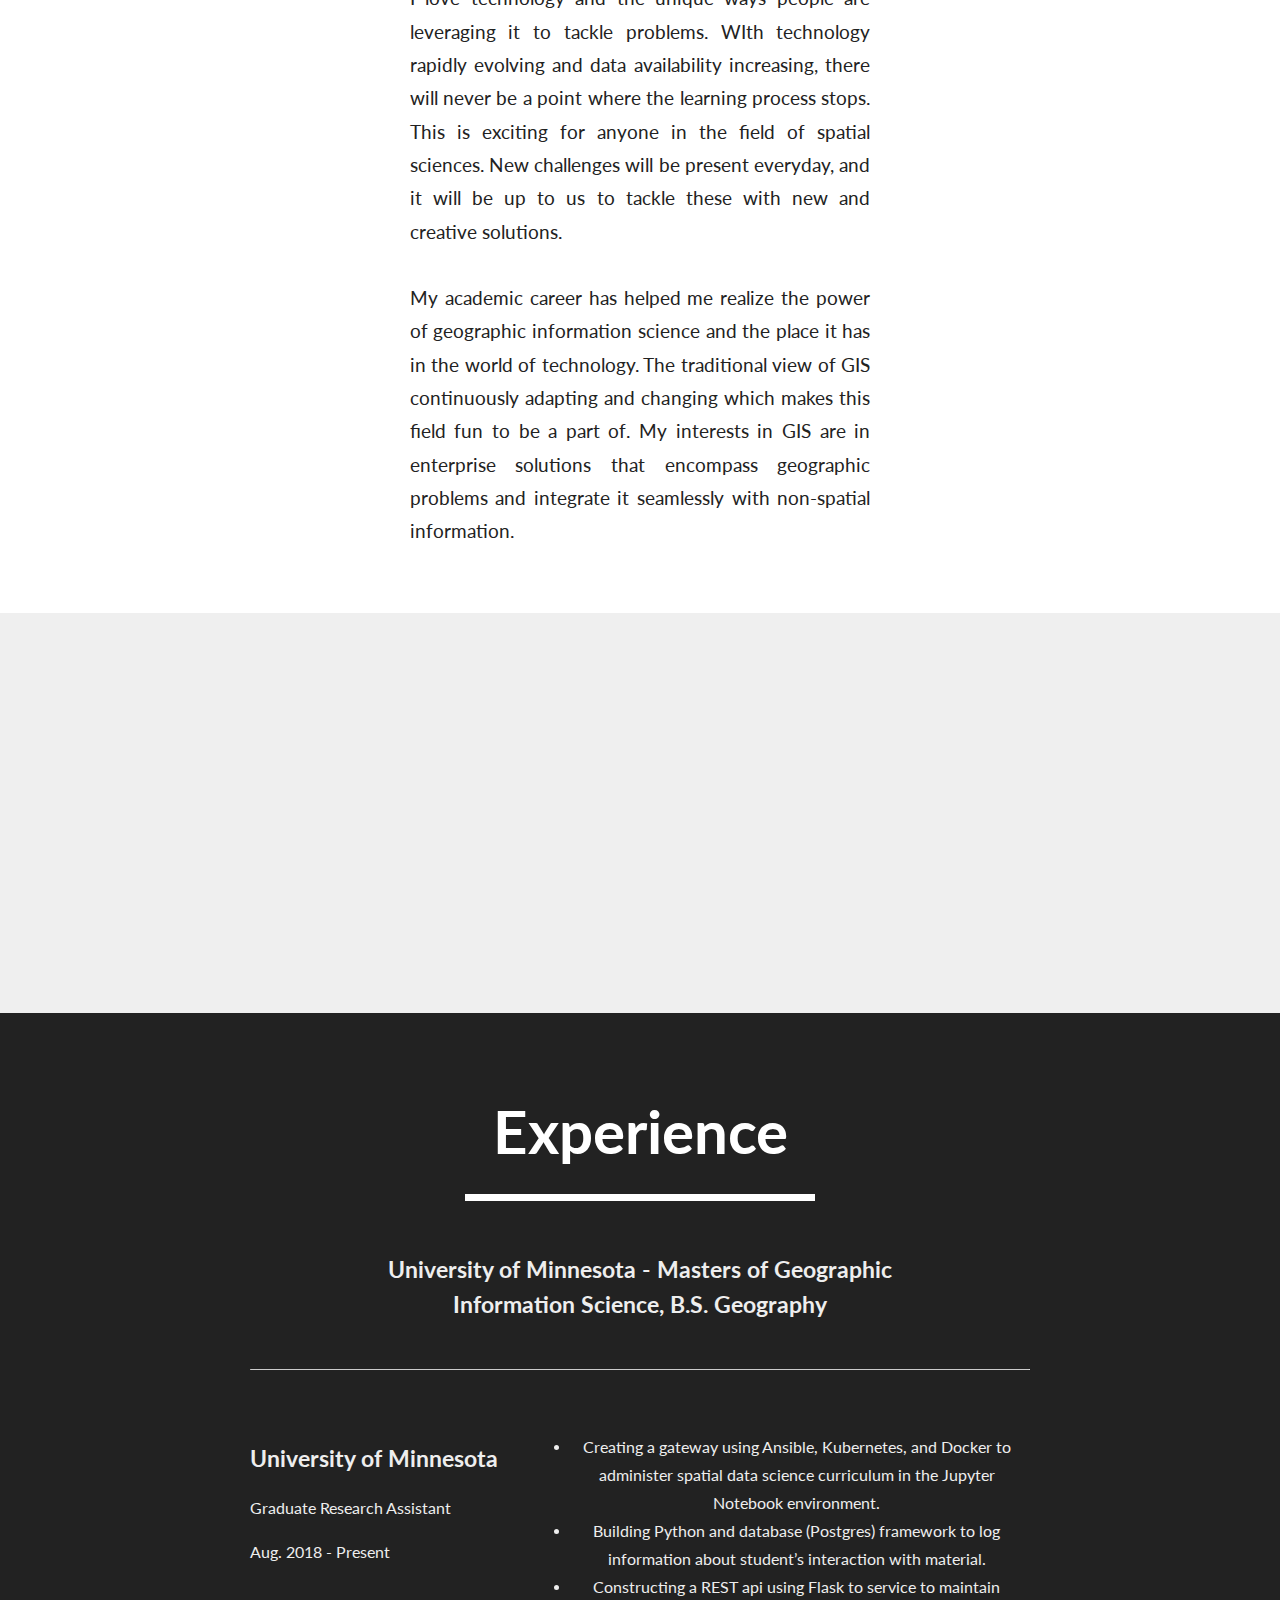
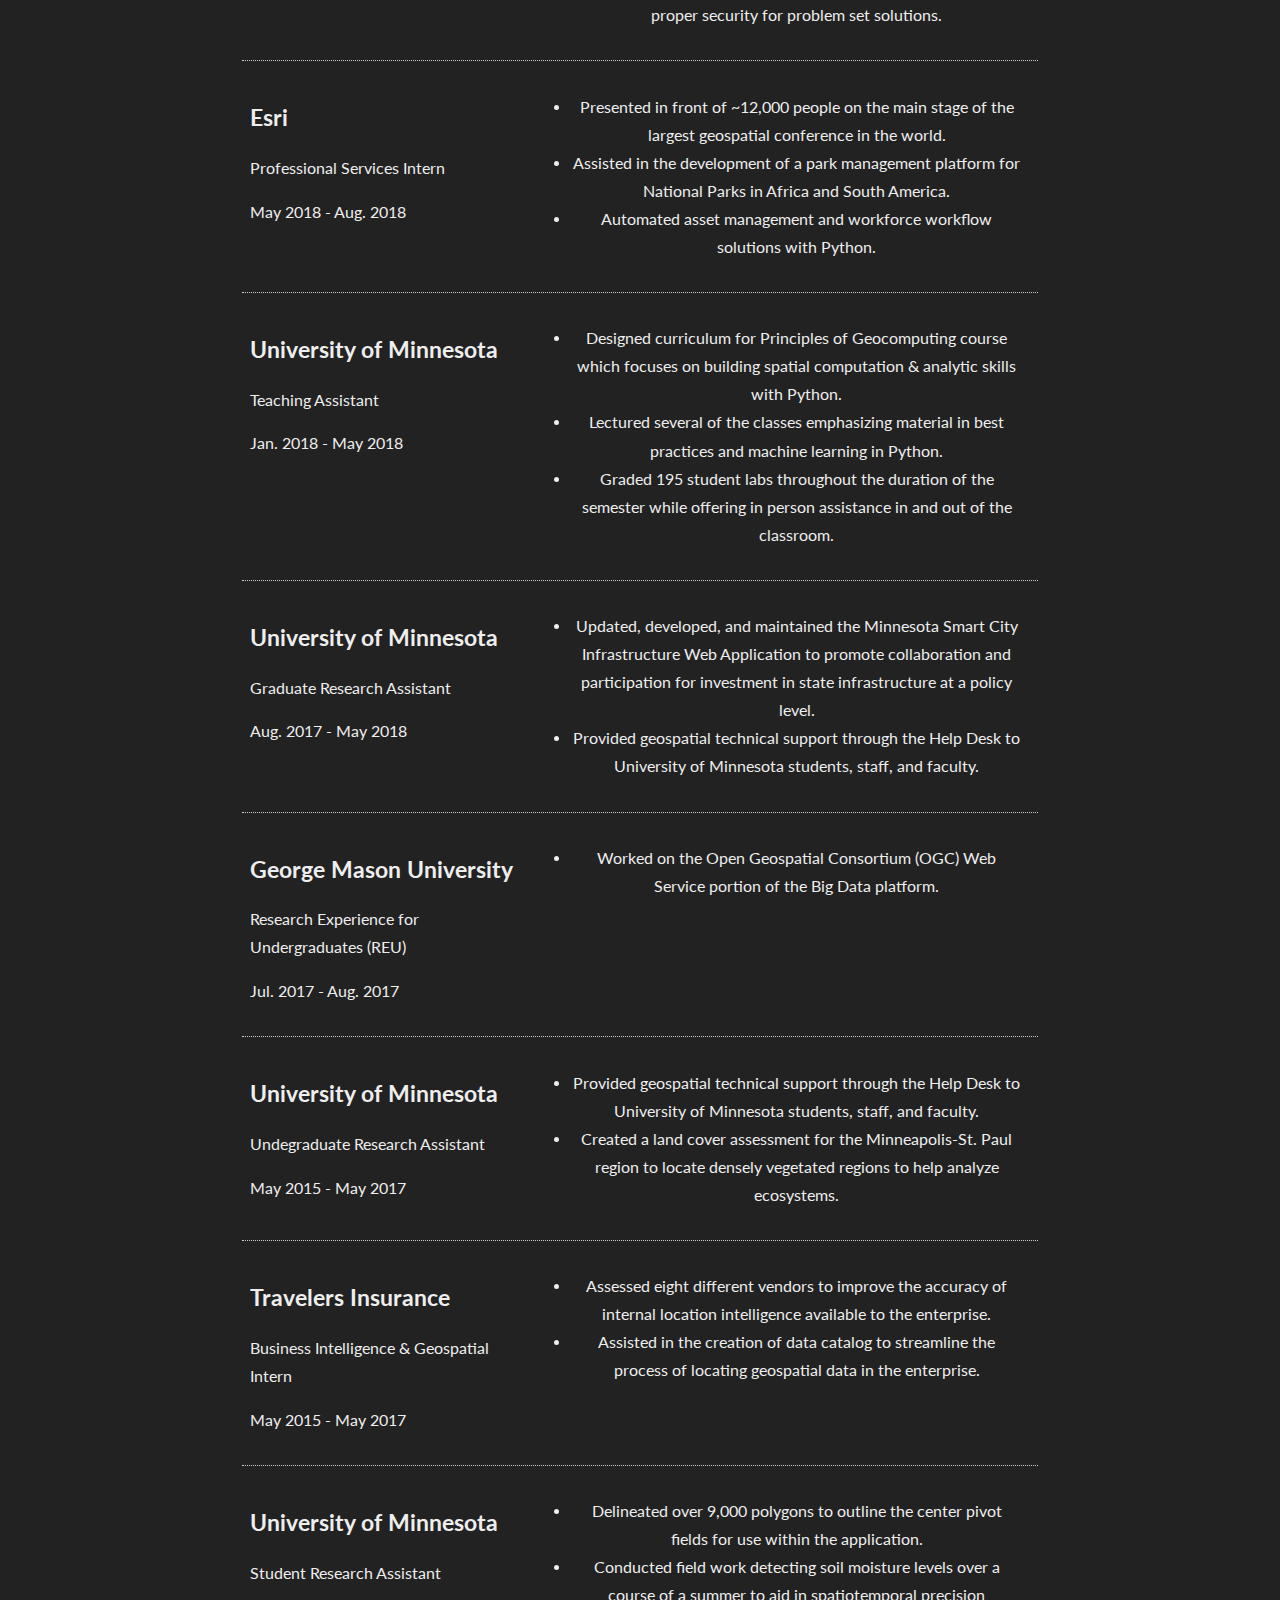
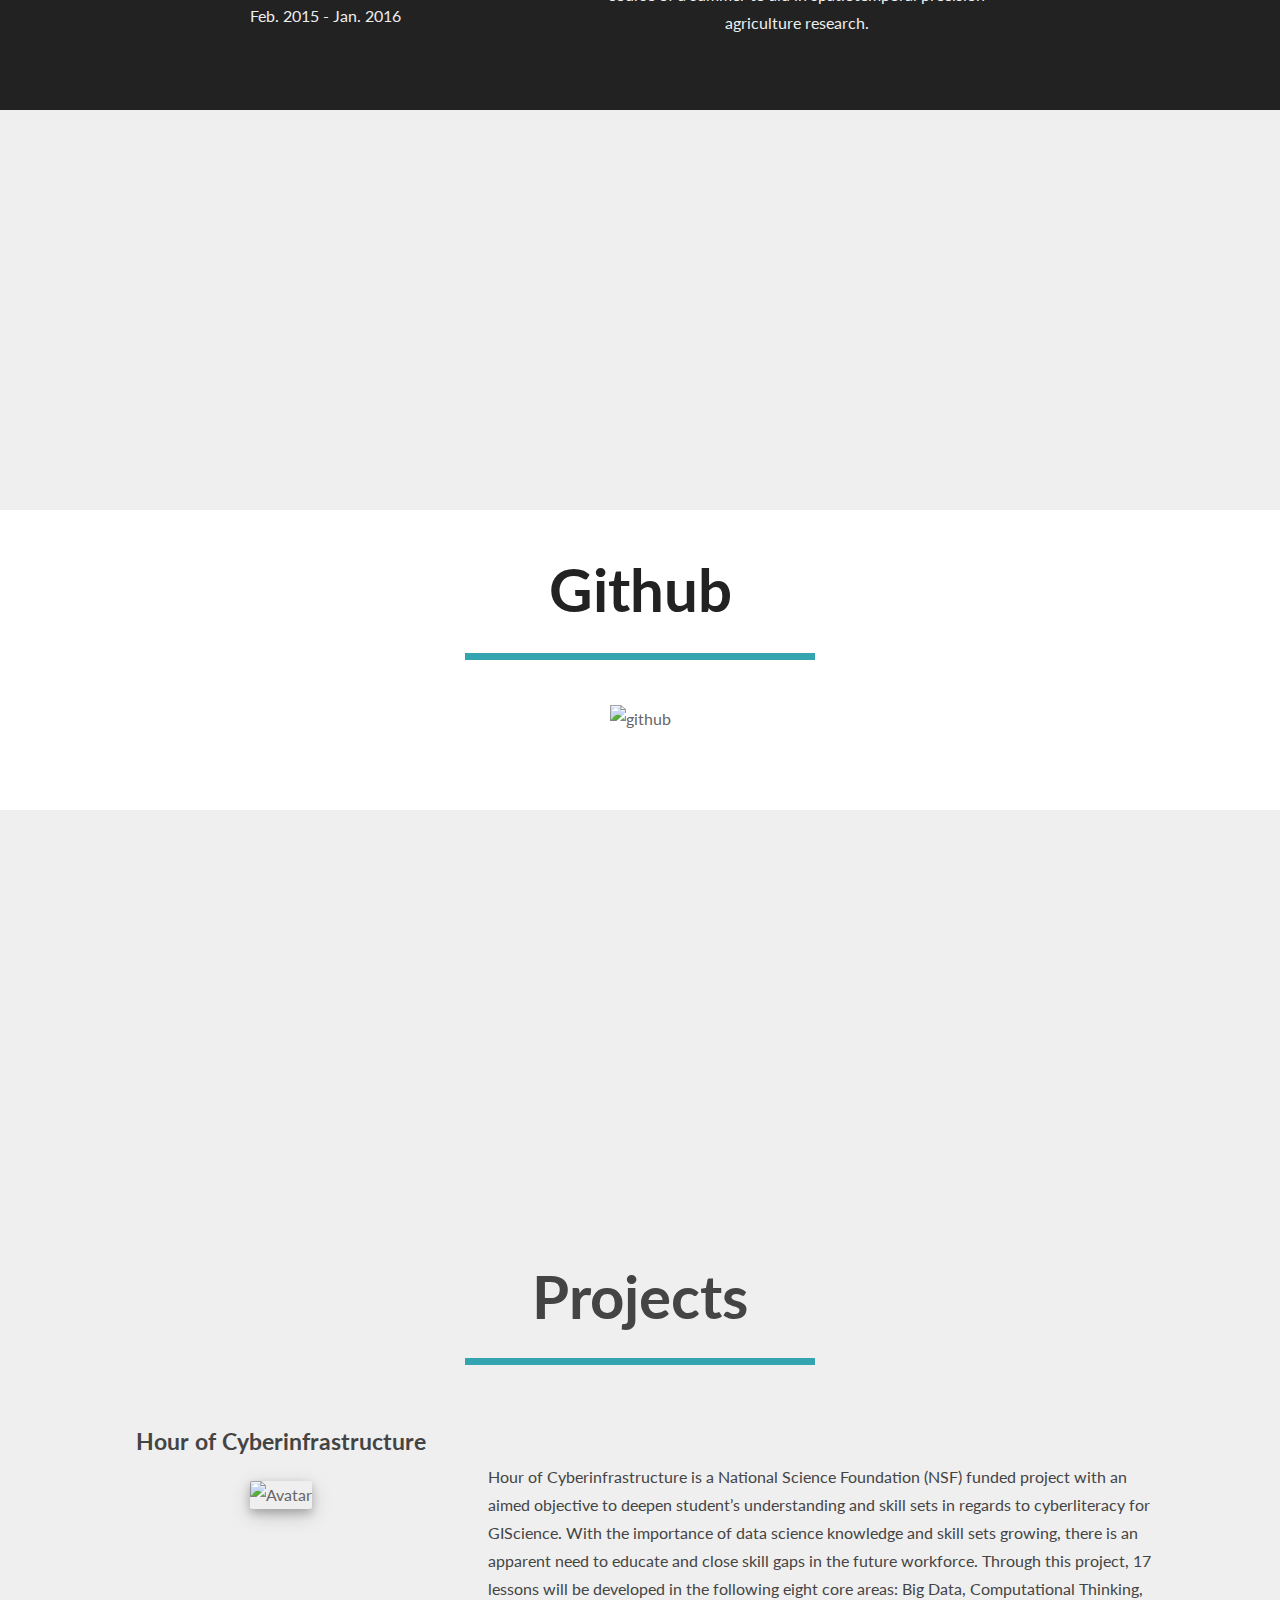
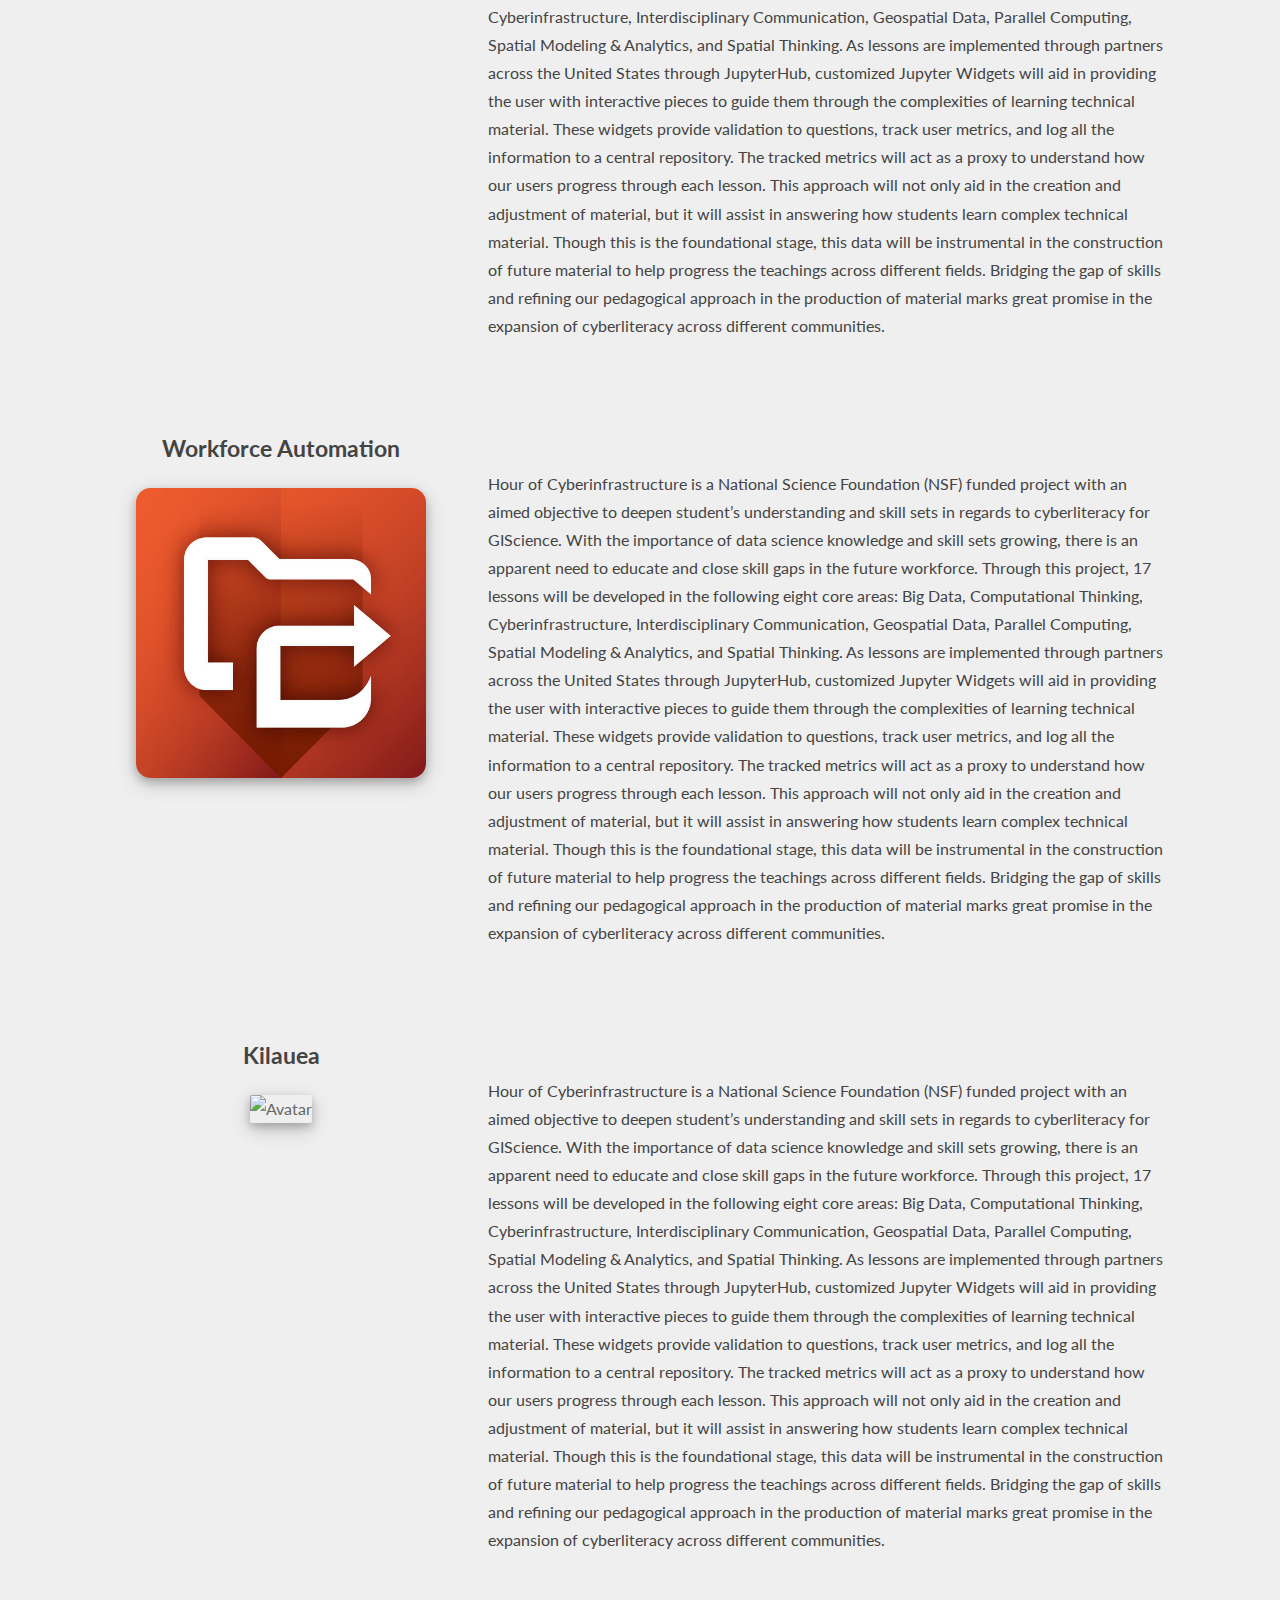
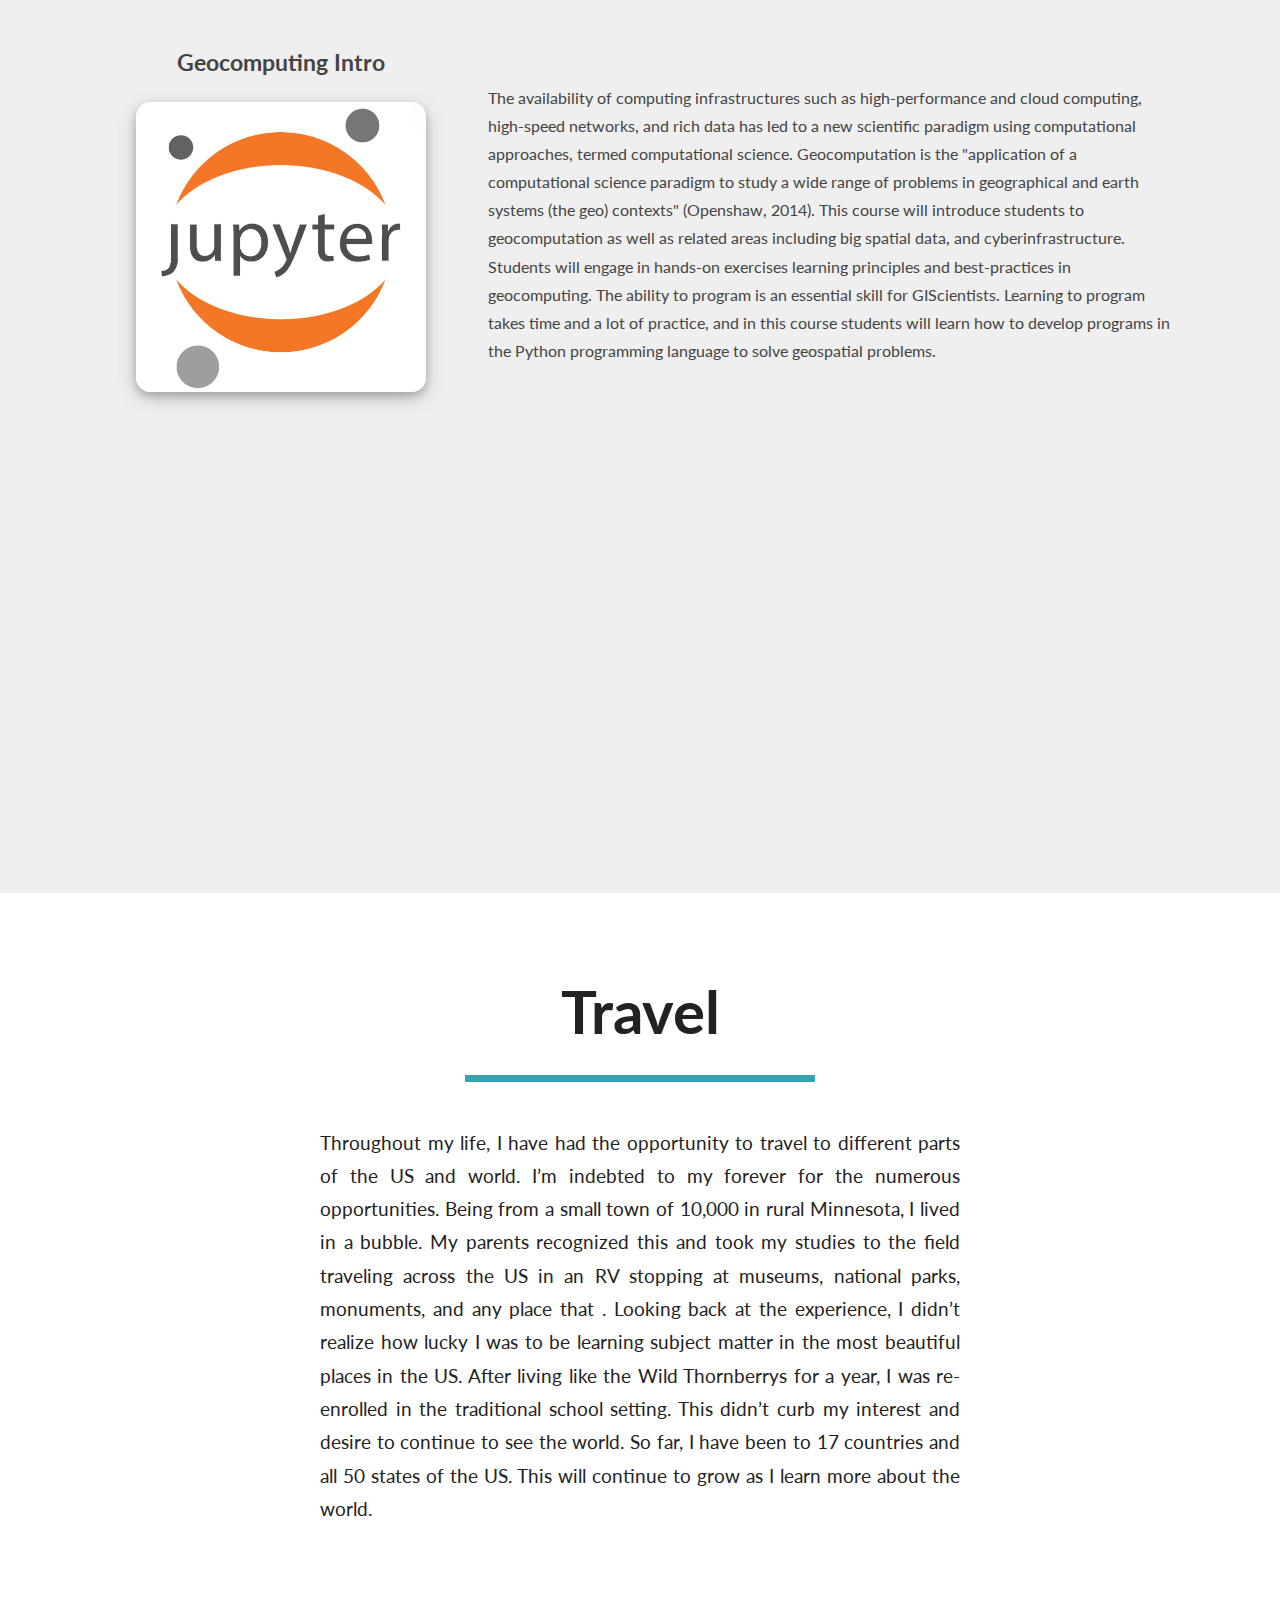
==== commit 8ee03a7f: "parallax scrolling" ====
--- a/index.html
+++ b/index.html
@@ -47,7 +47,7 @@
     <a href="index.html#experiencetag">Experience</a>
     <a href="index.html#github">Github</a>
     <a href="index.html#projects">Projects</a>
-    <a href="">Travel</a>
+    <a href="index.html#travel">Travel</a>
   </nav>
 
 
@@ -73,6 +73,10 @@
    
     </p>
 </div>
+
+<div class="bgimg-2"></div>
+  
+
 
 <!-- <div id="mapid"></div> -->
 
@@ -200,12 +204,16 @@
 </div>
 </div>
 
+<div class="bgimg-2"></div>
+
 <div class="img2" id="github">
   <h1 class="menu-h1">Github</h1>
   <a href="https://github.com/E-Cole-I" target="_blank">
     <img id="githubImage" src="images/github.jpg" alt="github">
   </a>
 </div>  
+
+<div class="bgimg-2"></div>
 
  <div class="project" id="projects">
     <h1 class="menu-h1">Projects</h1>
@@ -275,7 +283,10 @@
   </div> 
 </div>
 
-<div class="welcome" id="about" >
+
+<div class="bgimg-2"></div>
+
+<div class="welcome" id="travel" >
     <h1 class="menu-h1">Travel</h1>
     <p class="menu-travel">
      Throughout my life, I have had the opportunity to travel to different parts of the US and world. I’m indebted to my forever for the numerous opportunities. Being from a small town of 10,000 in rural Minnesota, I lived in a bubble. My parents recognized this and took my studies to the field traveling across the US in an RV stopping at museums, national parks, monuments, and any place that . Looking back at the experience, I didn’t realize how lucky I was to be learning subject matter in the most beautiful places in the US. After living like the Wild Thornberrys for a year, I was re-enrolled in the traditional school setting. This didn’t curb my interest and desire to continue to see the world. So far, I have been to 17 countries and all 50 states of the US. This will continue to grow as I learn more about the world. 
--- a/index.css
+++ b/index.css
@@ -6,7 +6,7 @@
 }
 
 html {
-  font: 1em/1.5 "Lato", sans-serif;
+  font: 400 15px/1.8 "Lato", sans-serif;
   -webkit-font-smoothing: antialiased;
   -moz-osx-font-smoothing: grayscale;
   text-rendering: optimizelegibility;
@@ -23,8 +23,36 @@
   background: url("https://unsplash.com/photos/WKT3TE5AQu0/download?force=true") center no-repeat;
   /* Image Credit: Unsplash.me */
   background-size: cover;
-  opacity: 0.92;
-}
+  opacity: 0.85;
+}
+
+
+/* TRY TEST*/
+.bgimg-1, .bgimg-2, .bgimg-3 {
+  position: relative;
+  opacity: 0.85;
+  background-attachment: fixed;
+  background-position: center;
+  background-repeat: no-repeat;
+  background-size: cover;
+
+}
+.bgimg-1 {
+  background-image: url("https://unsplash.com/photos/WKT3TE5AQu0/download?force=true");
+  min-height: 100%;
+}
+
+.bgimg-2 {
+  background-image: url("https://unsplash.com/photos/WKT3TE5AQu0/download?force=true");
+  min-height: 400px;
+}
+
+.bgimg-3 {
+  background-image: url("https://unsplash.com/photos/WKT3TE5AQu0/download?force=true");
+  min-height: 400px;
+}
+
+/*END TEST*/
 
 header .content {
   position: absolute;
@@ -182,7 +210,7 @@
 /*  width: 100%;*/
   padding-top: 5%;
   padding-bottom: 2%;
-  background-color: #118995;
+  background-color: #222;
   color: #EEEEEE;
   position: relative;
 
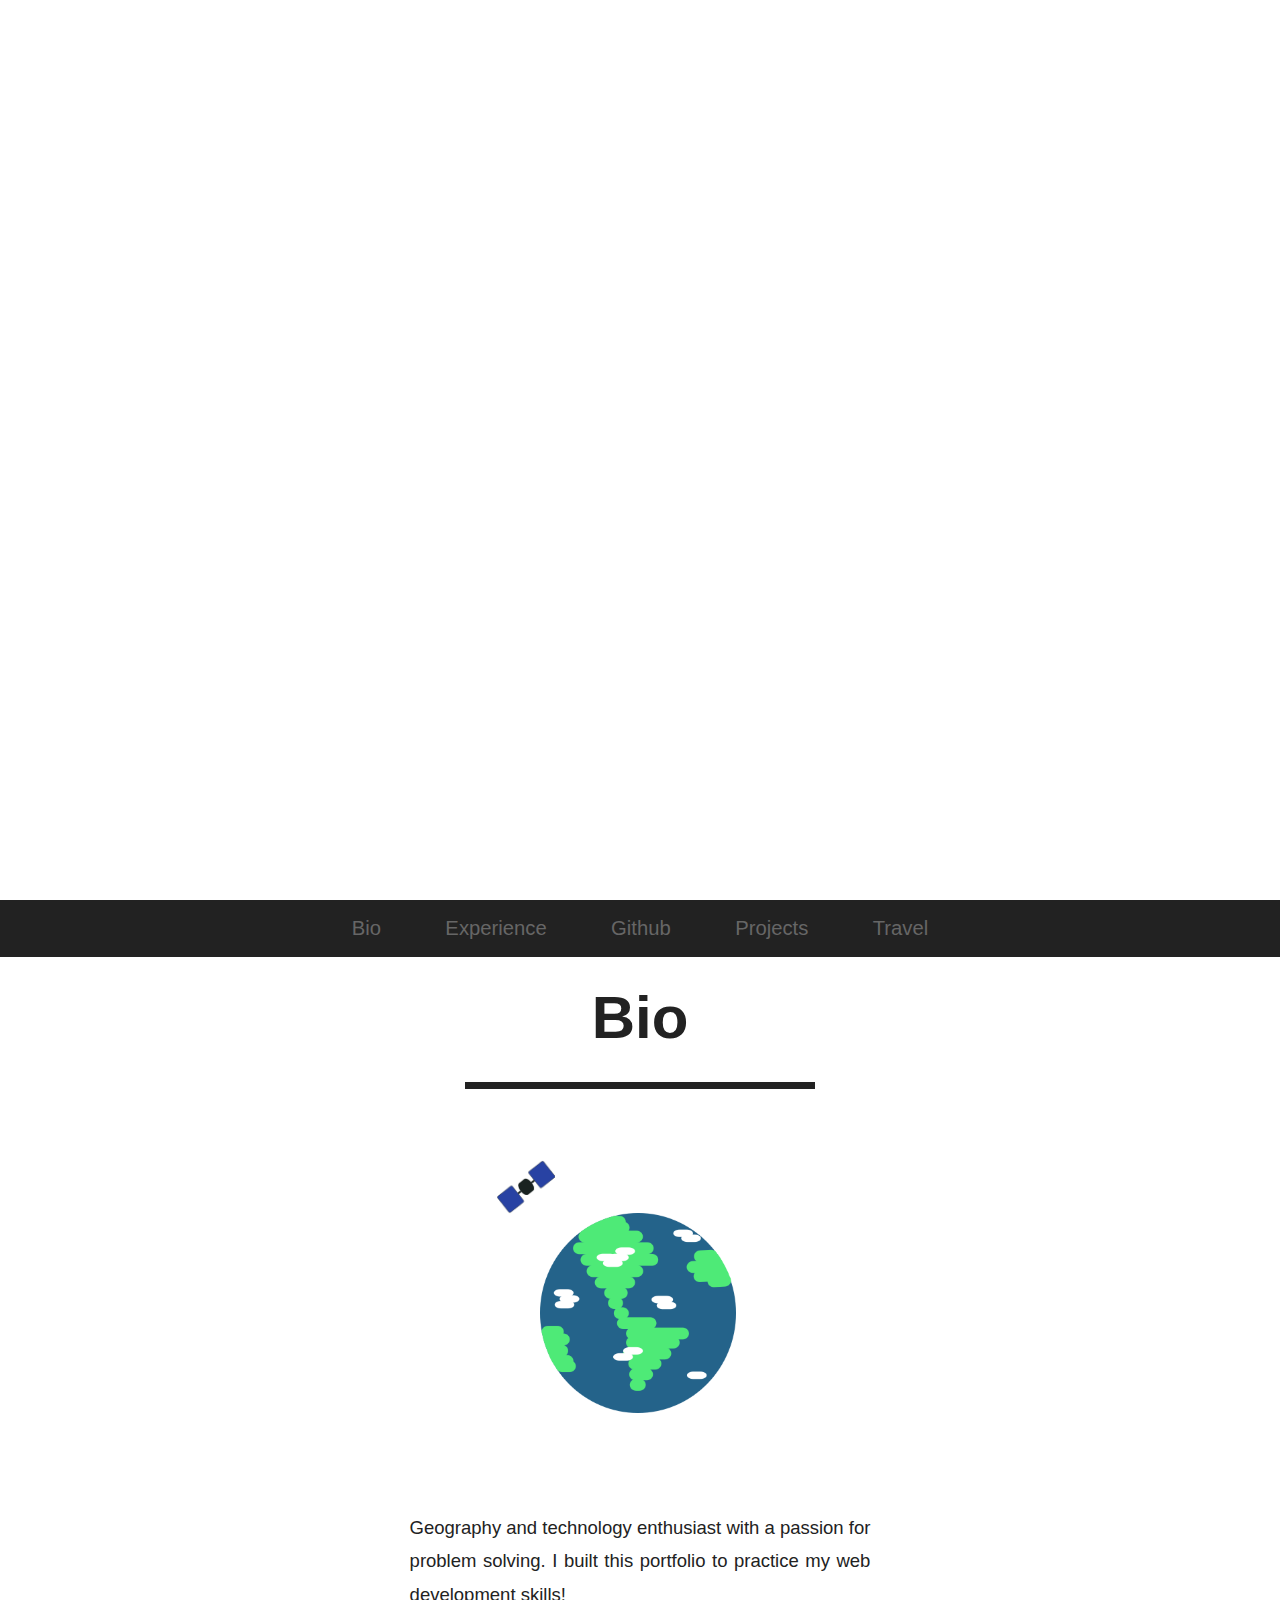
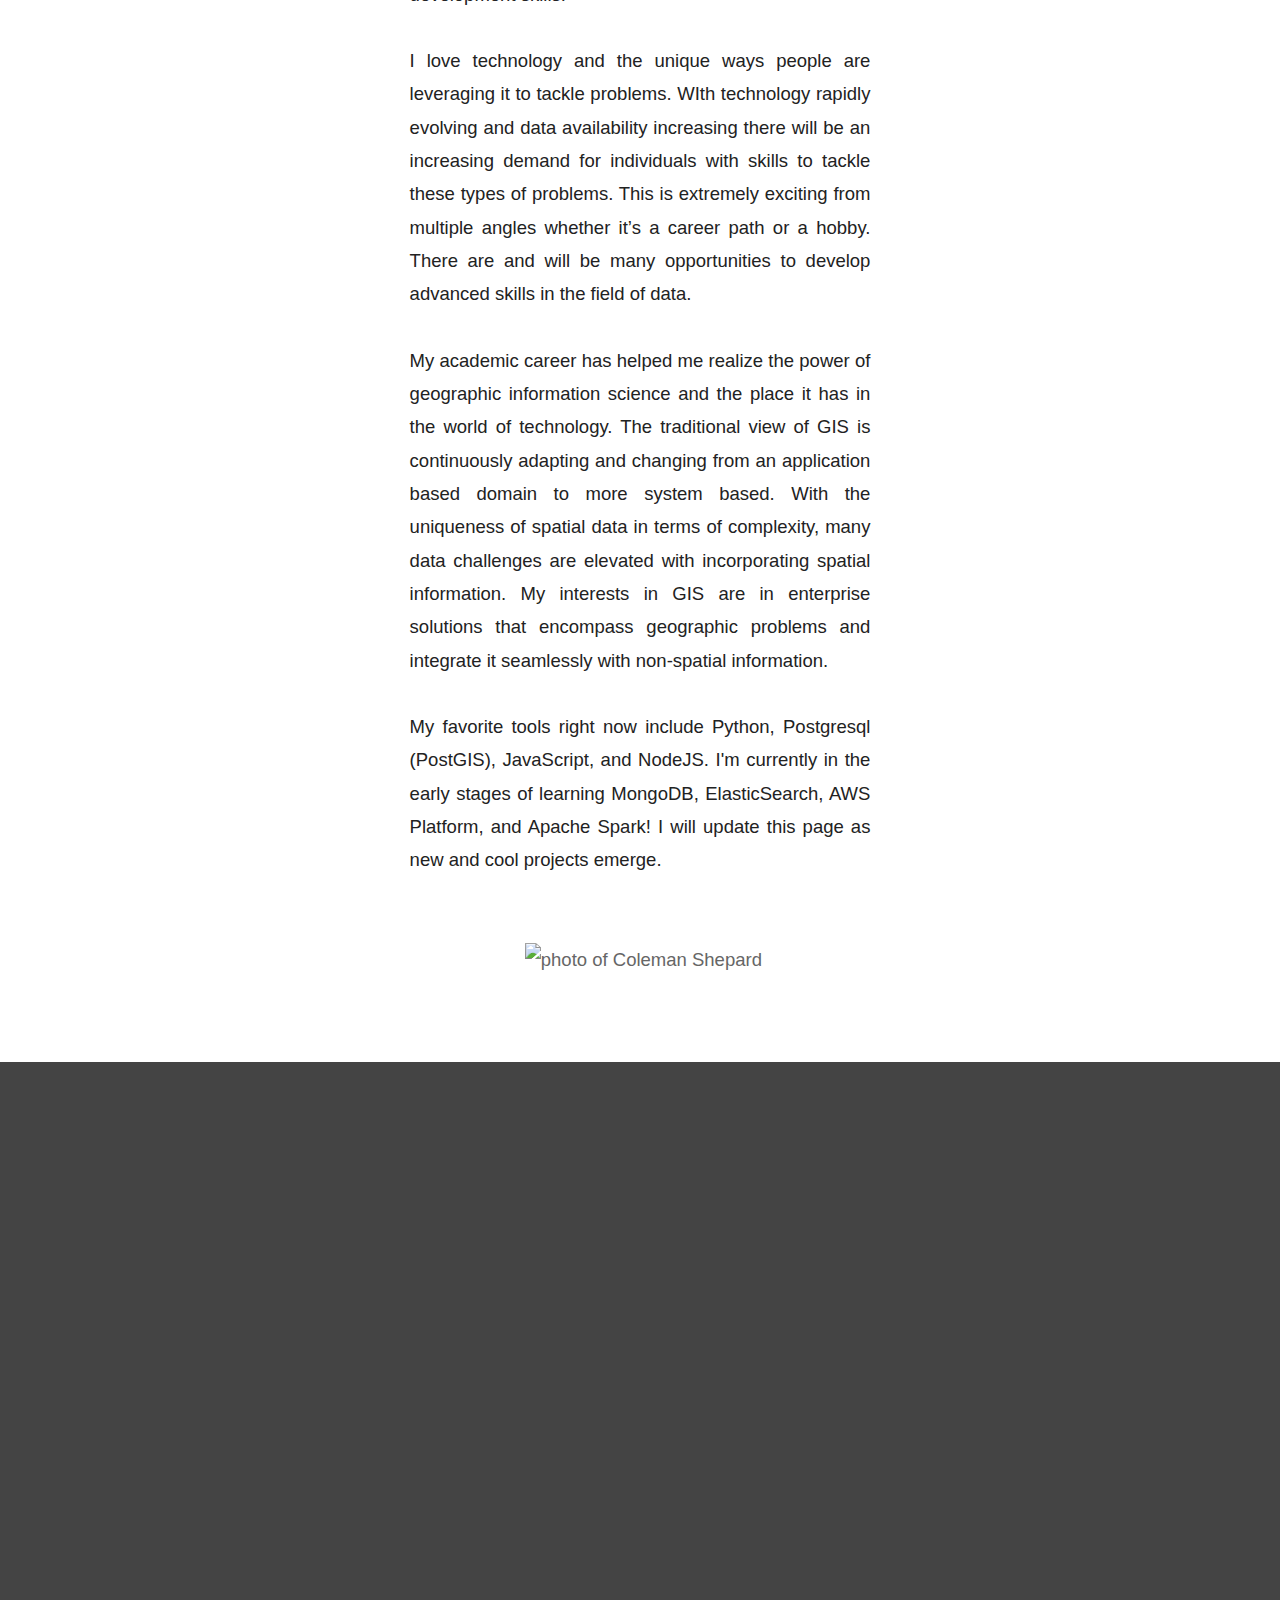
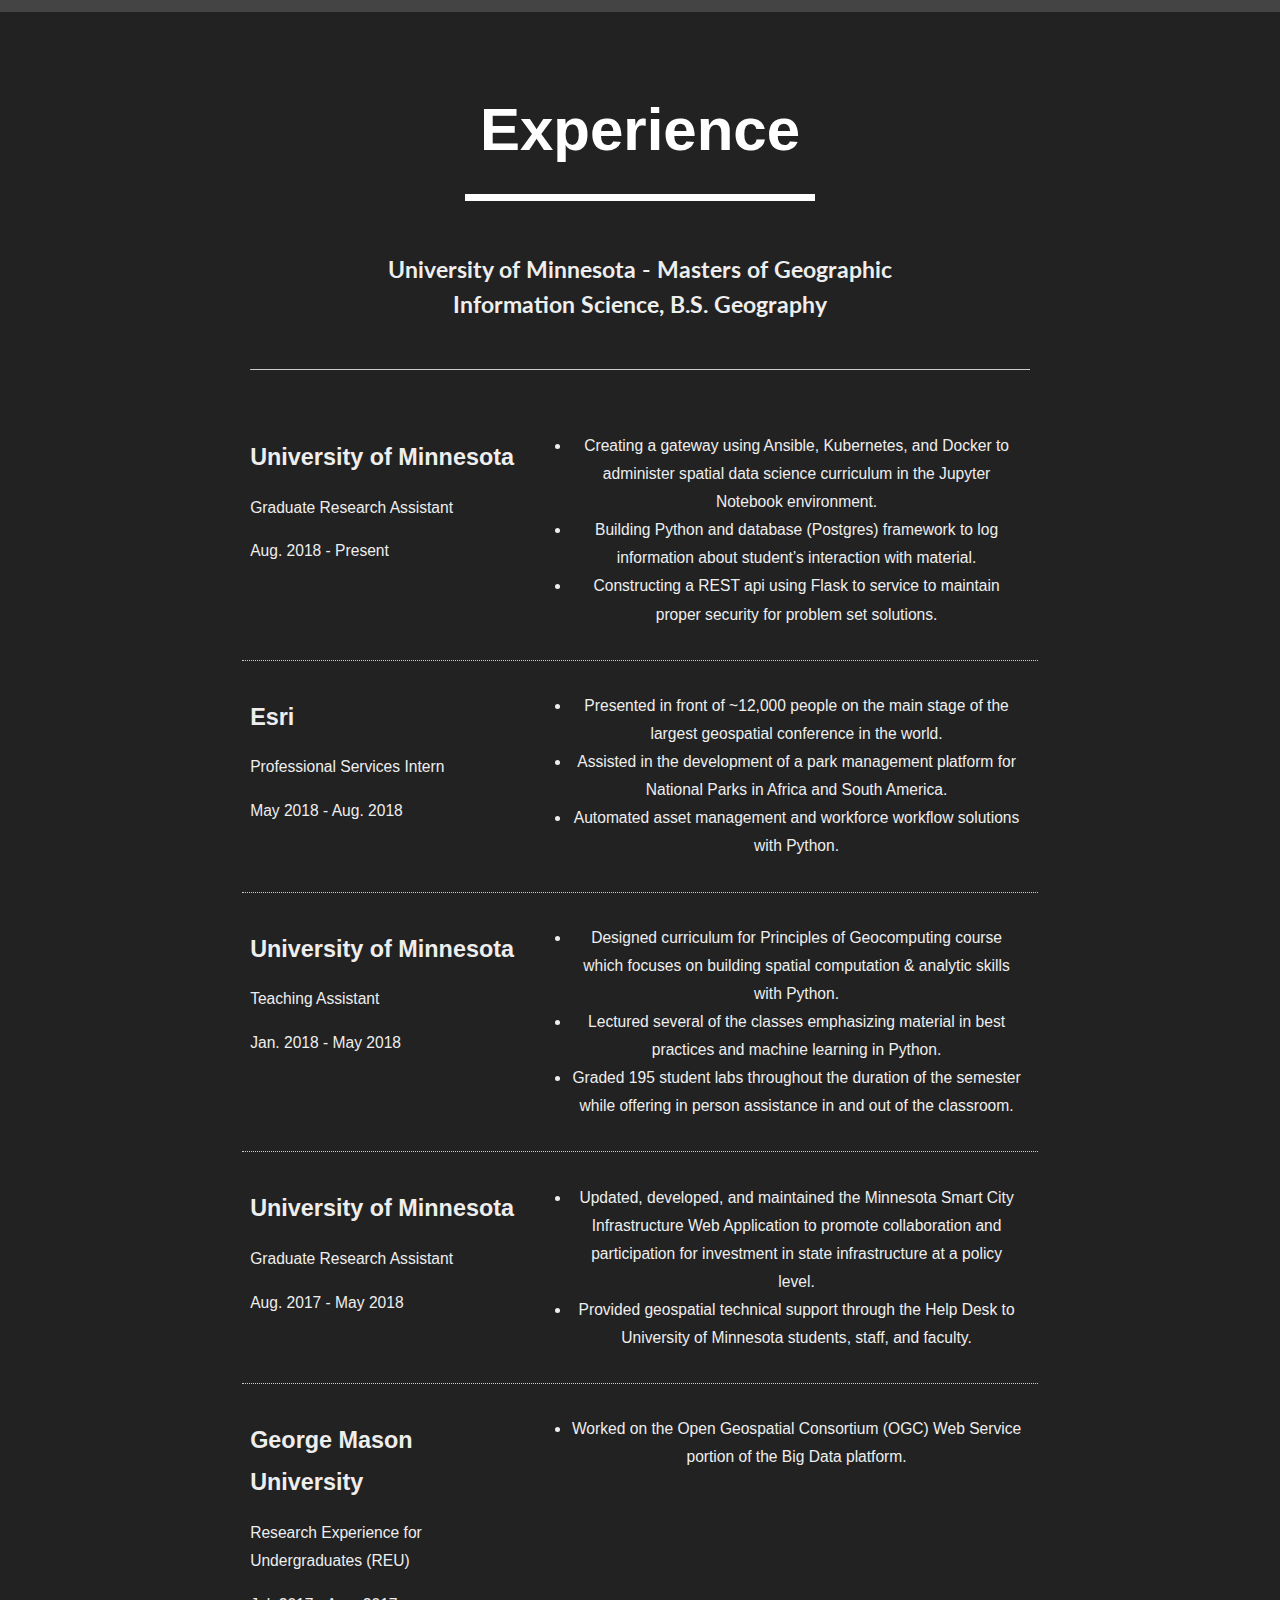
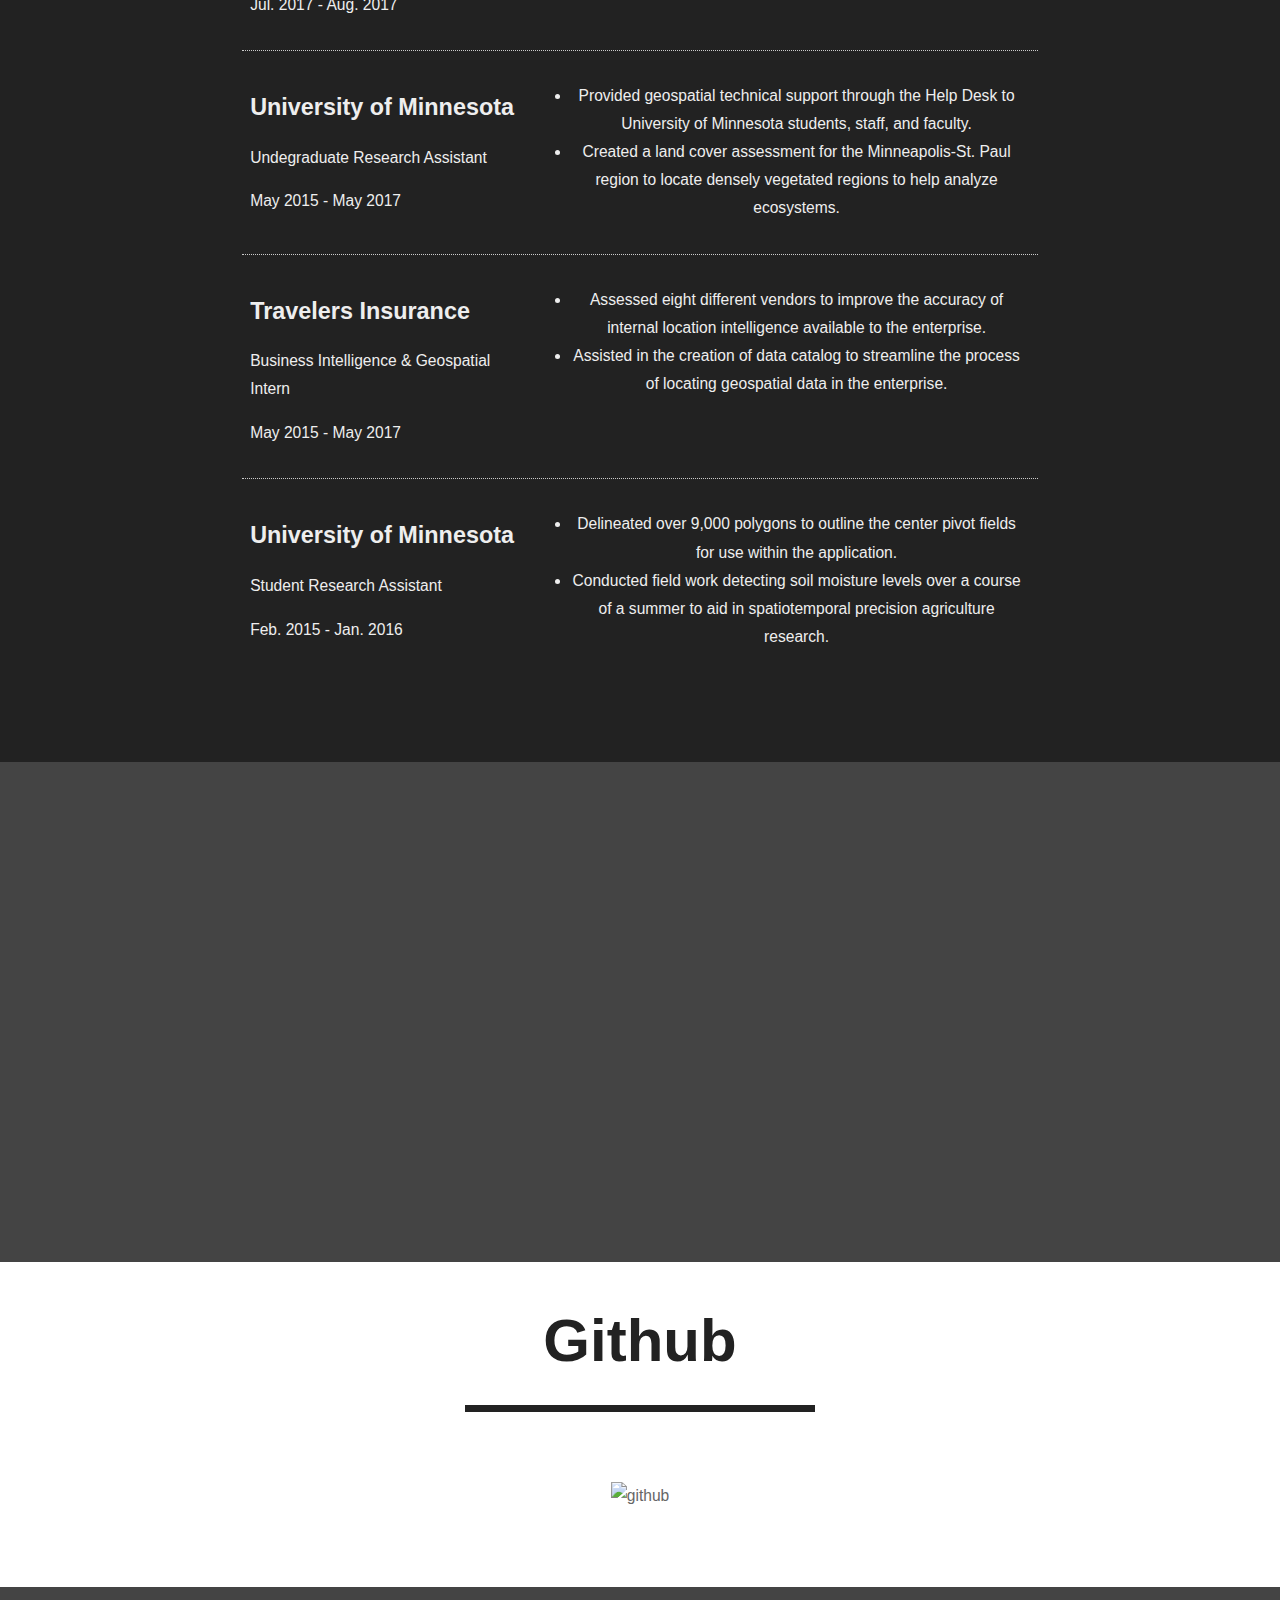
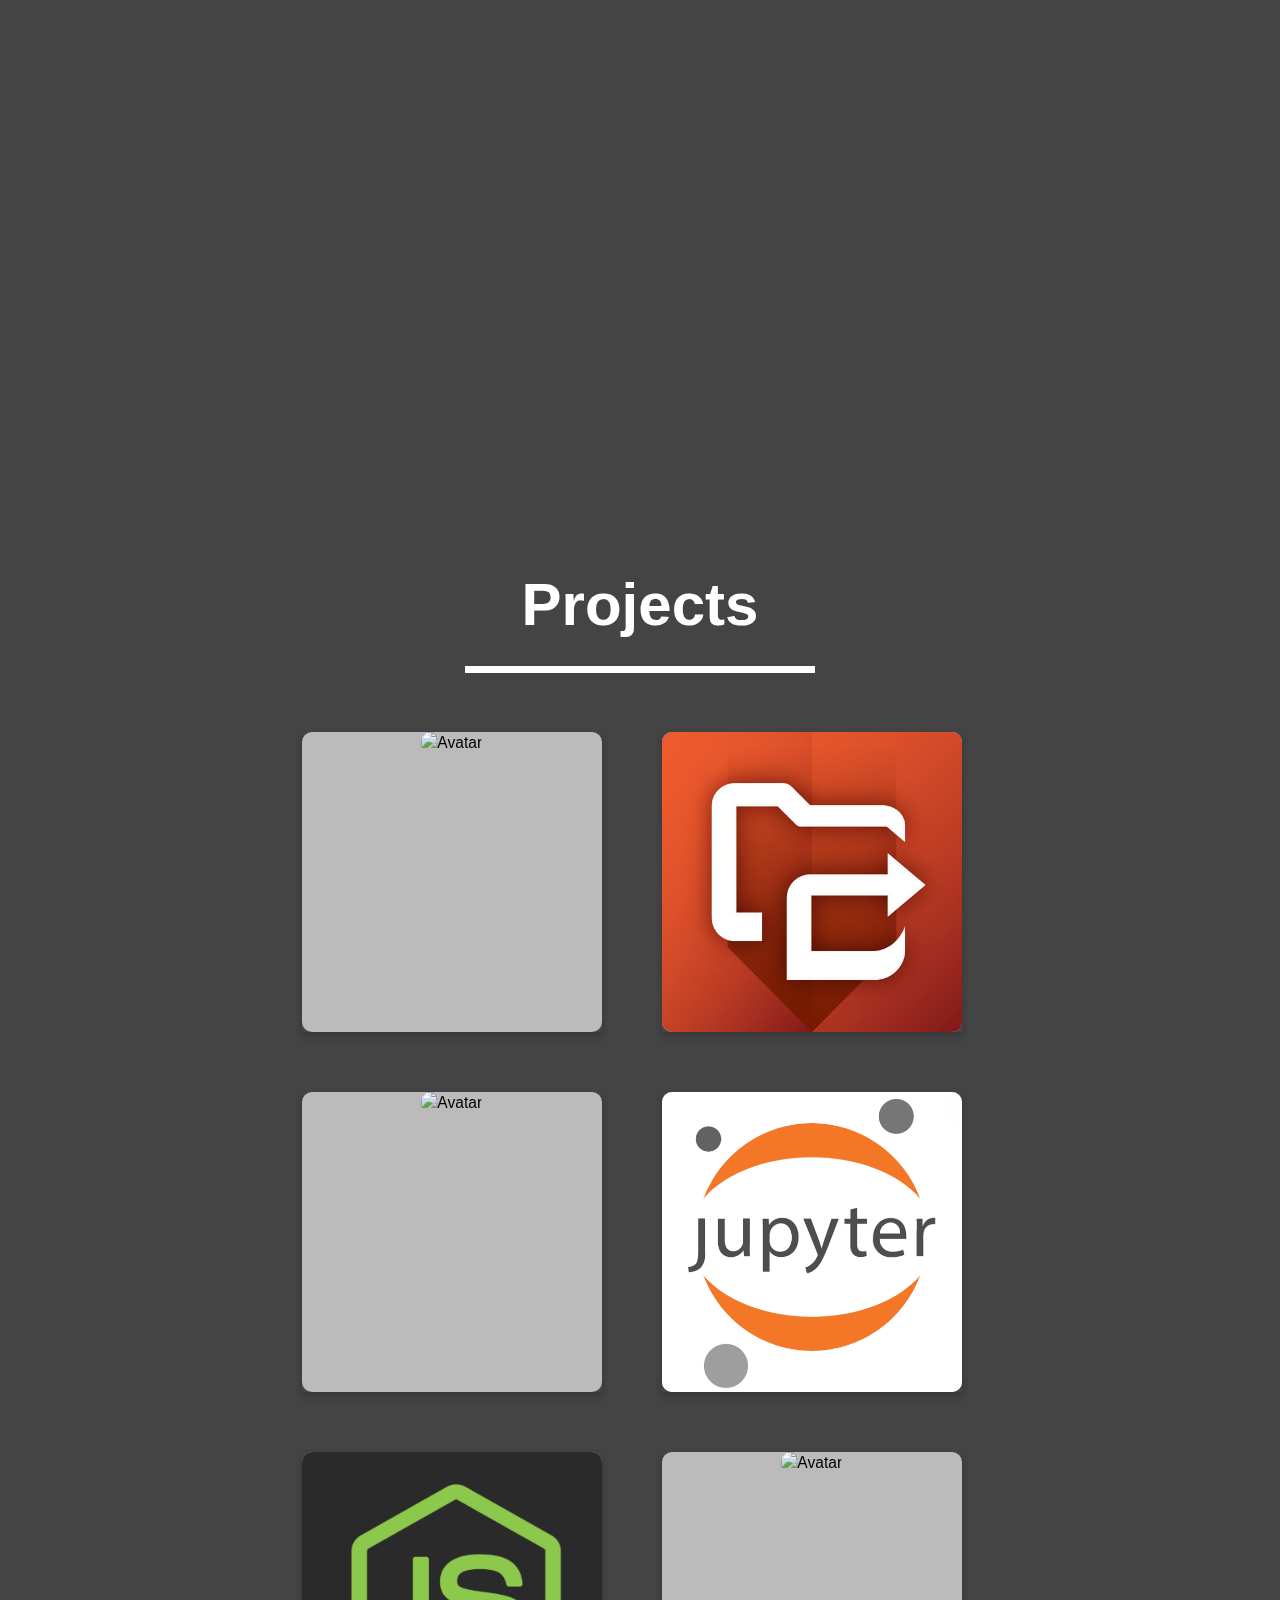
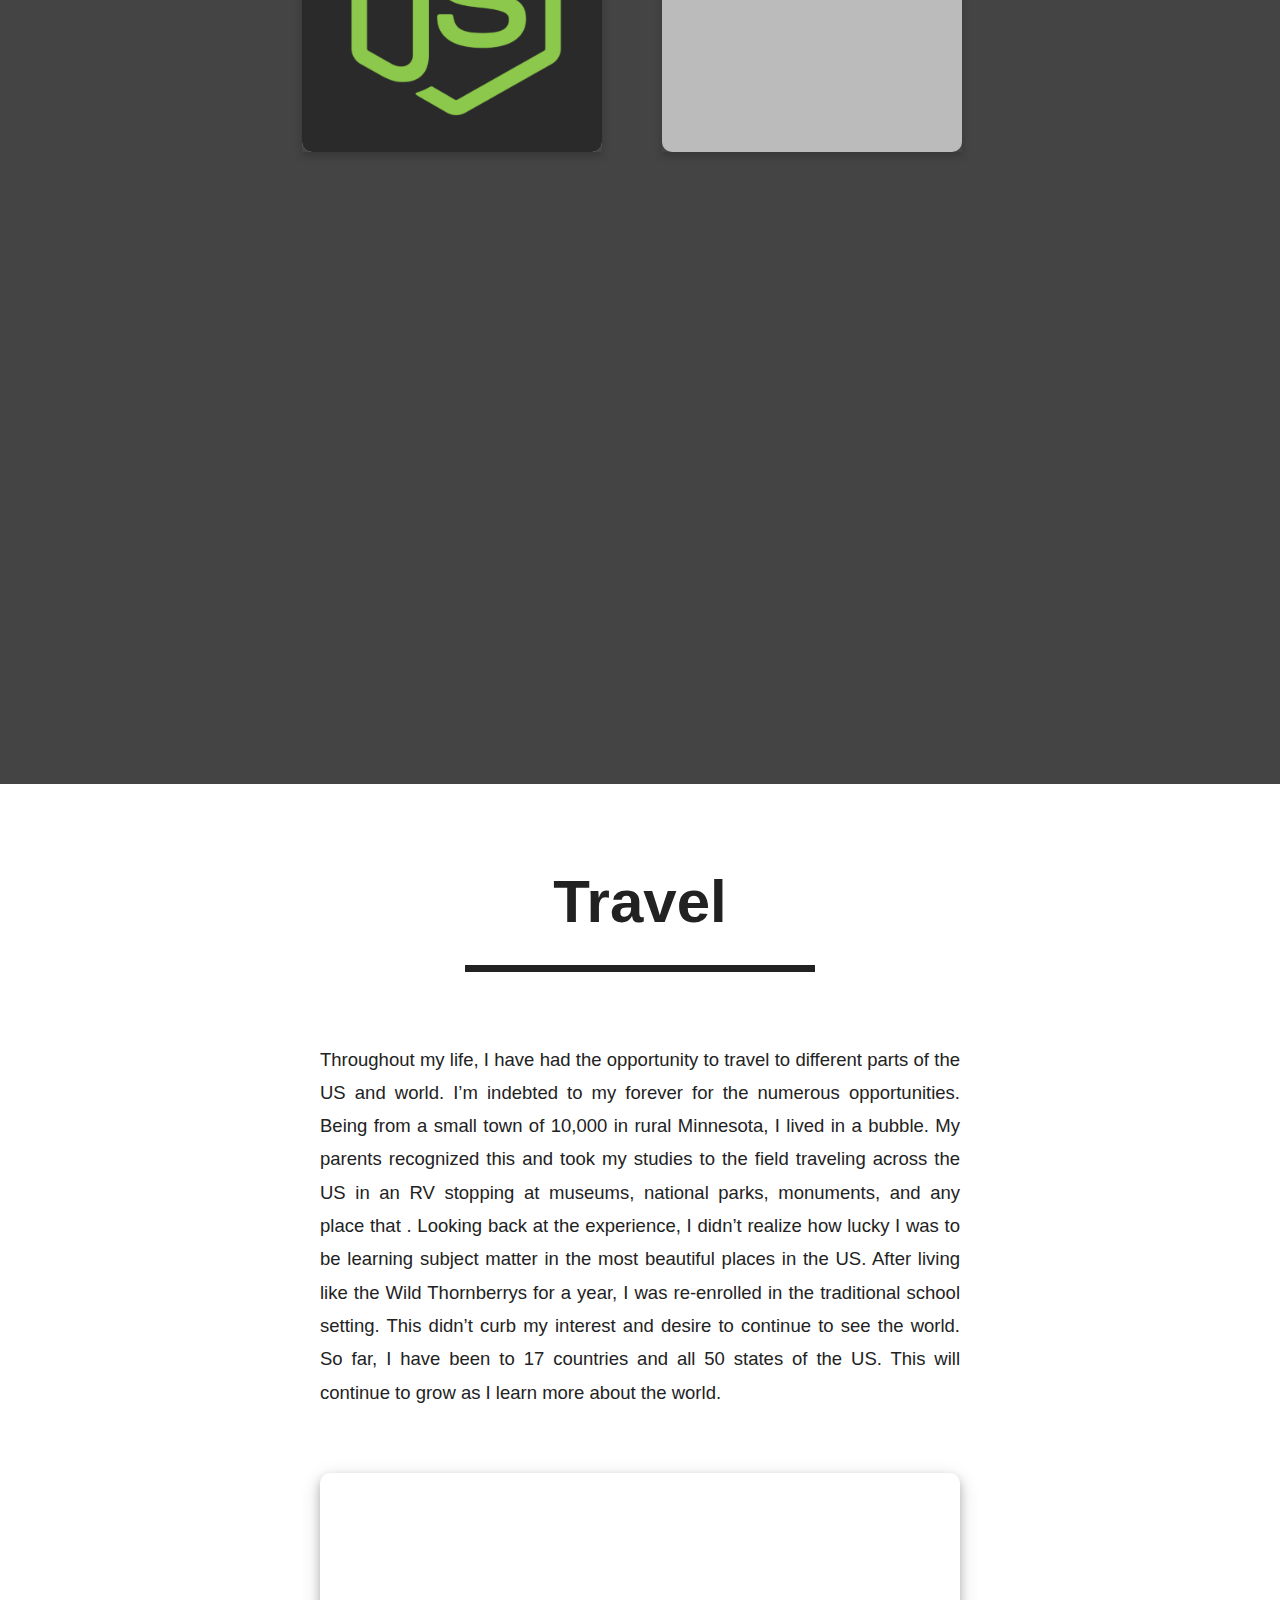
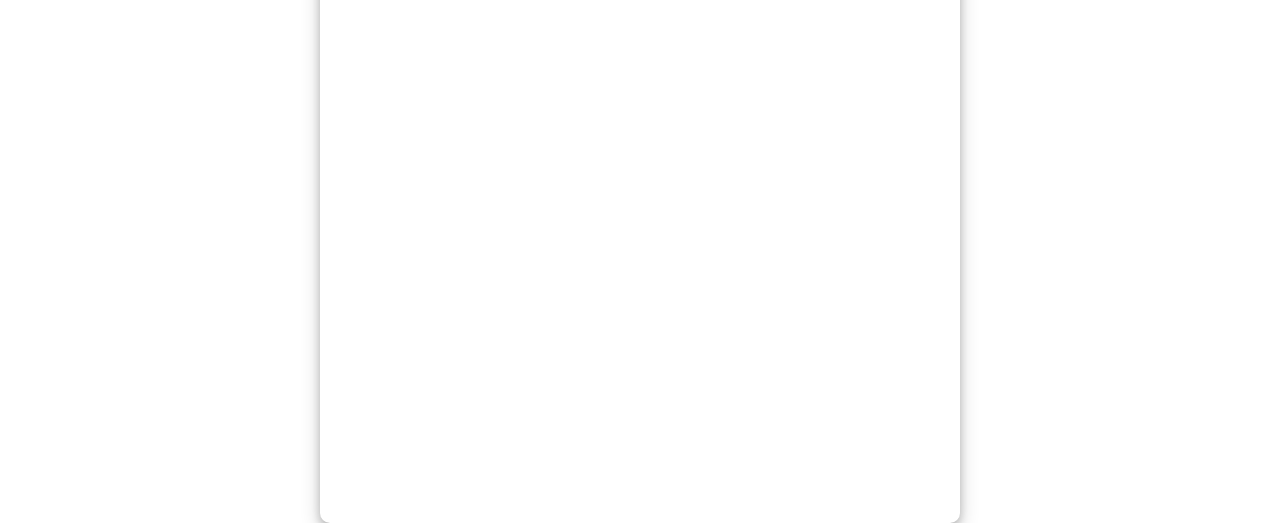
==== commit d994b038: "color" ====
--- a/index.html
+++ b/index.html
@@ -4,6 +4,7 @@
 <head>
   <!-- Resizing of the screen to fit mobile devices -->
   <meta name="viewport" content="width=device-width, initial-scale=1">
+  <link rel="icon" href="./images/square.png">
 
   <!-- Description - Optimize for SEO -->
   <meta name="description" content="Professional spatial Portfolio for Coleman Shepard. Focus on enterprise usability and solutions for spatial and information technologies to drive more informed business decisions.">
@@ -13,7 +14,7 @@
   <meta name="keywords" content="Coleman, Shepard, Coleman Shepard, U-Spatial, GIScience, cyberliteracy, cyberinfrastructure, Conservation Intelligence, Business Intelligence, intelligence community, geolab, hourofci, cyberinfrastructure, spatial, enterprise search, enterprise, University of Minnesota, spatial analysis, project management, intern, digital world, spatial world, research, remote sensing, spatial databases, ypn, oracle spatial, postgis, docker, containerization, cartography, google search algorithm, hilbert curve, space, spatial index, MN GIS, ACM, sigspatial, MGIS, asprs, esri, Goldy">
 
 
-  <title> Spatial Portfolio - Coleman Shepard </title>
+  <title> Portfolio </title>
 
   <!-- Local Style Sheet -->
   <link rel="stylesheet" type="text/css" href="index.css">
@@ -43,7 +44,7 @@
 </header>
 <section class="site">
   <nav>
-    <a href="index.html#about">About</a>
+    <a href="index.html#about">Bio</a>
     <a href="index.html#experiencetag">Experience</a>
     <a href="index.html#github">Github</a>
     <a href="index.html#projects">Projects</a>
@@ -52,12 +53,10 @@
 
 
   <div class="welcome" id="about" >
-    <h1 class="menu-h1">About</h1>
+    <h1 class="menu-h1">Bio</h1>
     
 
-    <!-- <a href="https://www.linkedin.com/in/shepa135/" target="_blank"> 
-      <img class="portrait" src="images/mountain.jpg" alt="Avatar">
-    </a> -->
+    
     <div id="solar">
       <div id="earth"><img src="./logos/orbit_2.png" height="200px" weight="200px" ></div>
       <div id="orbit"><img src="./logos/earth.png" height="200px" weight="200px" ></div>
@@ -65,16 +64,26 @@
 
 
     <p class="menu-paragraph">
-      Geography and technology enthusiast with a passion for problem solving. 
+      Geography and technology enthusiast with a passion for problem solving. I built this portfolio to practice my web development skills!  
       <br><br>
-      I love technology and the unique ways people are leveraging it to tackle problems. WIth technology rapidly evolving and data availability increasing, there will never be a point where the learning process stops. This is exciting for anyone in the field of spatial sciences. New challenges will be present everyday, and it will be up to us to tackle these with new and creative solutions.
+      I love technology and the unique ways people are leveraging it to tackle problems. WIth technology rapidly evolving and data availability increasing there will be an increasing demand for individuals with skills to tackle these types of problems. This is extremely exciting from multiple angles whether it’s a career path or a hobby. There are and will be many opportunities to develop advanced skills in the field of data. 
       <br><br>
-      My academic career has helped me realize the power of geographic information science and the place it has in the world of technology. The traditional view of GIS continuously adapting and changing which makes this field fun to be a part of. My interests in GIS are in enterprise solutions that encompass geographic problems and integrate it seamlessly with non-spatial information. 
+      My academic career has helped me realize the power of geographic information science and the place it has in the world of technology. The traditional view of GIS is continuously adapting and changing from an application based domain to more system based. With the uniqueness of spatial data in terms of complexity, many data challenges are elevated with incorporating spatial information. My interests in GIS are in enterprise solutions that encompass geographic problems and integrate it seamlessly with non-spatial information. 
+      <br><br>
+      My favorite tools right now include Python, Postgresql (PostGIS), JavaScript, and NodeJS. I'm currently in the early stages of learning MongoDB, ElasticSearch, AWS Platform, and Apache Spark! I will update this page as new and cool projects emerge. 
+      <br>
+      <br>
+      <br>
+
+      <a href="https://www.linkedin.com/in/shepa135/" target="_blank">
+      <img src="./images/photo.png" id="personal-image" alt="photo of Coleman Shepard" height = "300" weight = "300">
+    </a>
    
     </p>
-</div>
-
-<div class="bgimg-2"></div>
+
+</div>
+
+<div class="bgimg-1"></div>
   
 
 
@@ -213,69 +222,119 @@
   </a>
 </div>  
 
-<div class="bgimg-2"></div>
+<div class="bgimg-3"></div>
 
  <div class="project" id="projects">
     <h1 class="menu-h1">Projects</h1>
+    <div class='box-align'>
     <div class="row rowsplit">
-      <div class="grid-2">
-        <h2 class="project-h2"> Hour of Cyberinfrastructure </h2>
-        <a href="https://www.nsf.gov/awardsearch/showAward?AWD_ID=1829708" target="_blank"> 
-          <img class="projectimage" src="images/hippo.png" alt="Avatar">
-        </a>
-      </div>
-      <div class="grid-4 left">
-        
-        <p class="project-para">
-            Hour of Cyberinfrastructure is a National Science Foundation (NSF) funded project with an aimed objective to deepen student’s understanding and skill sets in regards to cyberliteracy for GIScience. With the importance of data science knowledge and skill sets growing, there is an apparent need to educate and close skill gaps in the future workforce. Through this project, 17 lessons will be developed in the following eight core areas: Big Data, Computational Thinking, Cyberinfrastructure, Interdisciplinary Communication, Geospatial Data, Parallel Computing, Spatial Modeling & Analytics, and Spatial Thinking. As lessons are implemented through partners across the United States through JupyterHub, customized Jupyter Widgets will aid in providing the user with interactive pieces to guide them through the complexities of learning technical material. These widgets provide validation to questions, track user metrics, and log all the information to a central repository. The tracked metrics will act as a proxy to understand how our users progress through each lesson. This approach will not only aid in the creation and adjustment of material, but it will assist in answering how students learn complex technical material. Though this is the foundational stage, this data will be instrumental in the construction of future material to help progress the teachings across different fields. Bridging the gap of skills and refining our pedagogical approach in the production of material marks great promise in the expansion of cyberliteracy across different communities. 
-
-        </p>
-      </div>
-    </div>
-
-    <div class="row rowsplit">
-      <div class="grid-2">
-        <h2 class="project-h2"> Workforce Automation </h2>
-        <a href="https://github.com/E-Cole-I/Workforce-Automation" target="_blank"> 
-          <img class="projectimage" src="images/esri.jpg" alt="Avatar">
-        </a>
-      </div>
-      <div class="grid-4 left">
-        
-        <p class="project-para">
-            Hour of Cyberinfrastructure is a National Science Foundation (NSF) funded project with an aimed objective to deepen student’s understanding and skill sets in regards to cyberliteracy for GIScience. With the importance of data science knowledge and skill sets growing, there is an apparent need to educate and close skill gaps in the future workforce. Through this project, 17 lessons will be developed in the following eight core areas: Big Data, Computational Thinking, Cyberinfrastructure, Interdisciplinary Communication, Geospatial Data, Parallel Computing, Spatial Modeling & Analytics, and Spatial Thinking. As lessons are implemented through partners across the United States through JupyterHub, customized Jupyter Widgets will aid in providing the user with interactive pieces to guide them through the complexities of learning technical material. These widgets provide validation to questions, track user metrics, and log all the information to a central repository. The tracked metrics will act as a proxy to understand how our users progress through each lesson. This approach will not only aid in the creation and adjustment of material, but it will assist in answering how students learn complex technical material. Though this is the foundational stage, this data will be instrumental in the construction of future material to help progress the teachings across different fields. Bridging the gap of skills and refining our pedagogical approach in the production of material marks great promise in the expansion of cyberliteracy across different communities. 
-
-        </p>
-      </div>
-    </div>
-    <div class="row rowsplit">
-      <div class="grid-2">
-        <h2 class="project-h2"> Kilauea </h2>
-        <a href="https://youtu.be/Emj6n28BwL0?t=159" target="_blank"> 
-          <img class="projectimage" src="https://unsplash.com/photos/Aduh0KXCI1w/download?force=true" alt="Avatar">
-        </a>
-      </div>
-      <div class="grid-4 left">
-        
-        <p class="project-para">
-            Hour of Cyberinfrastructure is a National Science Foundation (NSF) funded project with an aimed objective to deepen student’s understanding and skill sets in regards to cyberliteracy for GIScience. With the importance of data science knowledge and skill sets growing, there is an apparent need to educate and close skill gaps in the future workforce. Through this project, 17 lessons will be developed in the following eight core areas: Big Data, Computational Thinking, Cyberinfrastructure, Interdisciplinary Communication, Geospatial Data, Parallel Computing, Spatial Modeling & Analytics, and Spatial Thinking. As lessons are implemented through partners across the United States through JupyterHub, customized Jupyter Widgets will aid in providing the user with interactive pieces to guide them through the complexities of learning technical material. These widgets provide validation to questions, track user metrics, and log all the information to a central repository. The tracked metrics will act as a proxy to understand how our users progress through each lesson. This approach will not only aid in the creation and adjustment of material, but it will assist in answering how students learn complex technical material. Though this is the foundational stage, this data will be instrumental in the construction of future material to help progress the teachings across different fields. Bridging the gap of skills and refining our pedagogical approach in the production of material marks great promise in the expansion of cyberliteracy across different communities. 
-
-        </p>
-      </div>
-    </div>
-    <div class="row rowsplit">
-      <div class="grid-2">
-        <h2 class="project-h2"> Geocomputing Intro </h2>
-        <a href="https://github.com/E-Cole-I/Principles-of-Geocomputing" target="_blank"> 
-          <img class="projectimage" src="images/jupyter.png" alt="Avatar">
-        </a>
-      </div>
-      <div class="grid-4 left">
-        
-        <p class="project-para">
-            The availability of computing infrastructures such as high-performance and cloud computing, high-speed networks, and rich data has led to a new scientific paradigm using computational approaches, termed computational science. Geocomputation is the "application of a computational science paradigm to study a wide range of problems in geographical and earth systems (the geo) contexts" (Openshaw, 2014). This course will introduce students to geocomputation as well as related areas including big spatial data, and cyberinfrastructure. Students will engage in hands-on exercises learning principles and best-practices in geocomputing. The ability to program is an essential skill for GIScientists. Learning to program takes time and a lot of practice, and in this course students will learn how to develop programs in the Python programming language to solve geospatial problems.
-
-        </p>
+      
+      
+  <a href='https://sites.google.com/umn.edu/hourofci/home' target='_blank'>
+  <div class='gallery'>
+    <div class="flip-card">
+      <div class="flip-card-inner">
+        <div class="flip-card-front">
+          <img src="./images/hippo.png" alt="Avatar" style="width:300px;height:300px;border-radius: 10px;">
+        </div>
+        <div class="flip-card-back">
+          <h2>Hour of CI</h2>  
+          <p></p>
+          <p class = 'paragraph-card'>I'm part of an NSF funded project breaking down the learning barrier of complex geospatial and computational skill sets aimed at social sciences. With this project, I help to lead the integration team that is responsible for the platform, design, and interactive components.</p>
+        </div>
+      </div>
+    </div>
+  </a>
+  </div>
+
+
+  <div class='gallery'>
+    <a href='https://github.com/E-Cole-I/Workforce-Automation' target='_blank'>
+    <div class="flip-card">
+      <div class="flip-card-inner">
+        <div class="flip-card-front">
+          <img src="./images/esri.jpg" alt="Avatar" style="width:300px;height:300px;border-radius: 10px;">
+        </div>
+        <div class="flip-card-back" id="workforce-flip">
+          <h2>Workforce</h2> 
+          <p></p> 
+          <p class = 'paragraph-card'>During my internship at Esri, I worked on a project automating the allocation of personnel in the Esri Workforce App using Python and the ArcGIS API for Python.</p>
+        </div>
+      </div>
+    </div>
+  </a>
+  </div>
+
+  <div class='gallery'>
+    <a href='https://www.youtube.com/watch?v=Emj6n28BwL0&feature=youtu.be&t=159' target='_blank'>
+    <div class="flip-card">
+      <div class="flip-card-inner">
+        <div class="flip-card-front">
+          <img src="./images/lava2.jpg" alt="Avatar" style="width:300px;height:300px;border-radius: 10px;">
+        </div>
+        <div class="flip-card-back">
+          <h2>Kilauea</h2> 
+          <p></p> 
+          <p class = 'paragraph-card'>During my time at Esri, I had the opportunity to represent the University of Minnesota and Esri on the main stage of the 2018 Esri User Conference. Representing the future GIS workforce, I presented on a project I carried out detailing the land shift and lava from the Volcano of Kilauea </p>
+        </div>
+      </div>
+    </div>
+  </a>
+  </div>
+
+  <div class='gallery'>
+    <a href='https://github.com/E-Cole-I/Principles-of-Geocomputing' target='_blank'>
+    <div class="flip-card">
+      <div class="flip-card-inner">
+        <div class="flip-card-front">
+          <img src="./images/jupyter.png" alt="Avatar" style="width:300px;height:300px;border-radius: 10px;">
+        </div>
+        <div class="flip-card-back">
+          <h2>Principles of Geocomputing</h2> 
+          <p></p> 
+          <p class = 'paragraph-card'>During my time at the University of Minnesota, I developed curriculum to teach a course creating foundational knowledge of spatial computing with Python.</p>
+        </div>
+      </div>
+    </div>
+  </a>
+  </div>
+
+
+  <div class='gallery'>
+    <a href='https://github.com/E-Cole-I/learning-nodejs' target='_blank'>
+    <div class="flip-card">
+      <div class="flip-card-inner">
+        <div class="flip-card-front">
+          <img src="./images/node.png" alt="Avatar" style="width:300px;height:300px;border-radius: 10px;">
+        </div>
+        <div class="flip-card-back">
+          <h2>NodeJS</h2> 
+          <p></p> 
+          <p class = 'paragraph-card'>As I learn more about development, I like playing around with different technologies to learn as well as challenge myself. In a recent project, I created a NodeJS web server to serve web pages, log in, and write & access data from a MySQL Database. </p>
+        </div>
+      </div>
+    </div>
+  </a>
+  </div>
+
+  <div class='gallery'>
+    <a href='https://github.com/E-Cole-I/socialNetworkAnalysis' target='_blank'>
+    <div class="flip-card">
+      <div class="flip-card-inner">
+        <div class="flip-card-front">
+          <img src="./images/socialMedia.png" alt="Avatar" style="width:300px;height:300px;border-radius: 10px;">
+        </div>
+        <div class="flip-card-back">
+          <h2>Eritrea & Twitter</h2> 
+          <p></p> 
+          <p class = 'paragraph-card'>Paired up with Josef Woldense, an Assistant Professor in the African American & African Studies Dept., we are using Twitter data and Python to analyze the geopolitical situation in Eritrea and Ethiopia.This project is ongoing. </p>
+        </div>
+      </div>
+    </div>
+  </a>
+  </div>
+
+</div>
       </div>
     </div>  
 
@@ -284,7 +343,7 @@
 </div>
 
 
-<div class="bgimg-2"></div>
+<div class="bgimg-4"></div>
 
 <div class="welcome" id="travel" >
     <h1 class="menu-h1">Travel</h1>
--- a/index.css
+++ b/index.css
@@ -6,7 +6,7 @@
 }
 
 html {
-  font: 400 15px/1.8 "Lato", sans-serif;
+  font: 400 15px/1.8 "Archivo", sans-serif;
   -webkit-font-smoothing: antialiased;
   -moz-osx-font-smoothing: grayscale;
   text-rendering: optimizelegibility;
@@ -20,17 +20,17 @@
   height: 100%;
   position: relative;
   overflow: hidden;
-  background: url("https://unsplash.com/photos/WKT3TE5AQu0/download?force=true") center no-repeat;
+  background: url("./images/coffee2.jpg") center no-repeat;
   /* Image Credit: Unsplash.me */
   background-size: cover;
-  opacity: 0.85;
+  opacity: 1;
 }
 
 
 /* TRY TEST*/
-.bgimg-1, .bgimg-2, .bgimg-3 {
+.bgimg-1, .bgimg-2, .bgimg-3, .bgimg-4 {
   position: relative;
-  opacity: 0.85;
+  opacity: 1;
   background-attachment: fixed;
   background-position: center;
   background-repeat: no-repeat;
@@ -38,18 +38,28 @@
 
 }
 .bgimg-1 {
-  background-image: url("https://unsplash.com/photos/WKT3TE5AQu0/download?force=true");
-  min-height: 100%;
+  background-image: url("./images/minneapolis.jpg");
+  min-height: 550px;
 }
 
 .bgimg-2 {
-  background-image: url("https://unsplash.com/photos/WKT3TE5AQu0/download?force=true");
-  min-height: 400px;
+  background-image: url("./images/dc.jpg");
+  min-height: 500px;
 }
 
 .bgimg-3 {
-  background-image: url("https://unsplash.com/photos/WKT3TE5AQu0/download?force=true");
-  min-height: 400px;
+  background-image: url("./images/uc.jpg");
+  min-height: 500px;
+}
+
+.bgimg-4 {
+  background-image: url("./images/me.jpg");
+  min-height: 500px;
+}
+
+.bgimg-5 {
+  background-image: url("./images/uc.jpg");
+  min-height: 500px;
 }
 
 /*END TEST*/
@@ -86,8 +96,8 @@
   margin: auto;
   width: 350px;
   border-bottom: 7px solid;
-  border-color: #34a5b0;
-  margin-bottom: 3.5%;
+  /*border-color: #2e2e2e;*/
+  margin-bottom: 5.5%;
   padding-bottom: 0.75%;
 }
 
@@ -120,7 +130,7 @@
   display: inline-block;
   text-align: center;
   position: absolute;
-  top: 30%;
+  top: 50%;
   left: 50%;
   color: #fff;
   /*border: 5px solid #fff;*/
@@ -147,9 +157,9 @@
 .site {
   padding: 0;
   text-align: center;
-  background-color: #efefef;
+  background-color: #444;
   font-size: .8em;
-  color: #444;
+  color: #fff;
   position:relative
 }
 .site a {
@@ -187,11 +197,12 @@
   text-align: justify;
 }
 
+
 .menu-paragraph {
   padding-top: 1.5%;
   padding-right: 32%;
   padding-left: 32%;
-  padding-bottom: 5%;
+  padding-bottom: 2%;
   margin: auto;
   font-size: 18.5px;
 }
@@ -209,7 +220,7 @@
 .img1 {
 /*  width: 100%;*/
   padding-top: 5%;
-  padding-bottom: 2%;
+  padding-bottom: 5%;
   background-color: #222;
   color: #EEEEEE;
   position: relative;
@@ -352,8 +363,8 @@
 
 .project {
   margin: auto;
-  width: 85%;
-  padding-top: 2.5%;
+  width: 76%;
+  padding-top: 5%;
 }
 
 .projectimage {
@@ -385,12 +396,14 @@
 }
 
 #mapid2 {
-  height: 750px;
-  width: 100%;
-  position: absolute;
+  height: 650px;
+  width: 50%;
+  /*position: absolute;*/
+  margin: auto;
   z-index: 1;
-  margin-bottom: 20px;
-/*  margin-top: 5%;*/
+  margin-bottom: 50px;
+  border-radius: 10px;
+  box-shadow: 0 4px 8px 0 rgba(0, 0, 0, 0.2), 0 6px 20px 0 rgba(0, 0, 0, 0.19);
 }
 
 .project {
@@ -408,10 +421,10 @@
 
 #solar{
     position: relative;
-    width: 300px;
-    height: 300px;
+    width: 320px;
+    height: 320px;
     margin: auto;
-    margin-bottom: 30px;
+    margin-bottom: 1%;
   }
   #earth{
       width: 100%;
@@ -438,4 +451,74 @@
   #earth:hover {
     -webkit-transform: rotate(360deg);
             transform: rotate(360deg);
-  }+  
+}
+
+
+.box-align {
+  margin: 0 auto;
+  padding-left: 10%;
+    width: 79%; 
+}
+
+.flip-card {
+  background-color: transparent;
+  width: 300px;
+  height: 300px;
+  perspective: 1000px;
+  margin-bottom: 50px;
+}
+
+.flip-card-inner {
+  position: relative;
+  width: 100%;
+  height: 100%;
+  text-align: center;
+  line-height: 1.4;
+  transition: transform 0.6s;
+  transform-style: preserve-3d;
+  box-shadow: 0 4px 8px 0 rgba(0,0,0,0.2);
+}
+
+.paragraph-card {
+  padding-left: 20px;
+  padding-right: 20px;
+}
+
+div.gallery {
+  margin: 5px;
+  float: left;
+  width: 350px;
+}
+
+.flip-card:hover .flip-card-inner {
+  transform: rotateY(180deg);
+  border-radius: 10px;
+}
+
+.flip-card-front, .flip-card-back {
+  position: absolute;
+  width: 100%;
+  height: 100%;
+  backface-visibility: hidden;
+  border-radius: 10px;
+}
+
+.flip-card-front {
+  background-color: #bbb;
+  color: black;
+  z-index: 2;
+  border-radius: 10px;
+}
+
+.flip-card-back {
+  background-color: #2e2e2e;
+  color: white;
+  transform: rotateY(180deg);
+  z-index: 1;
+}
+
+#personal-image {
+  margin-left: 25%;
+  padding-bottom: 13%;
+}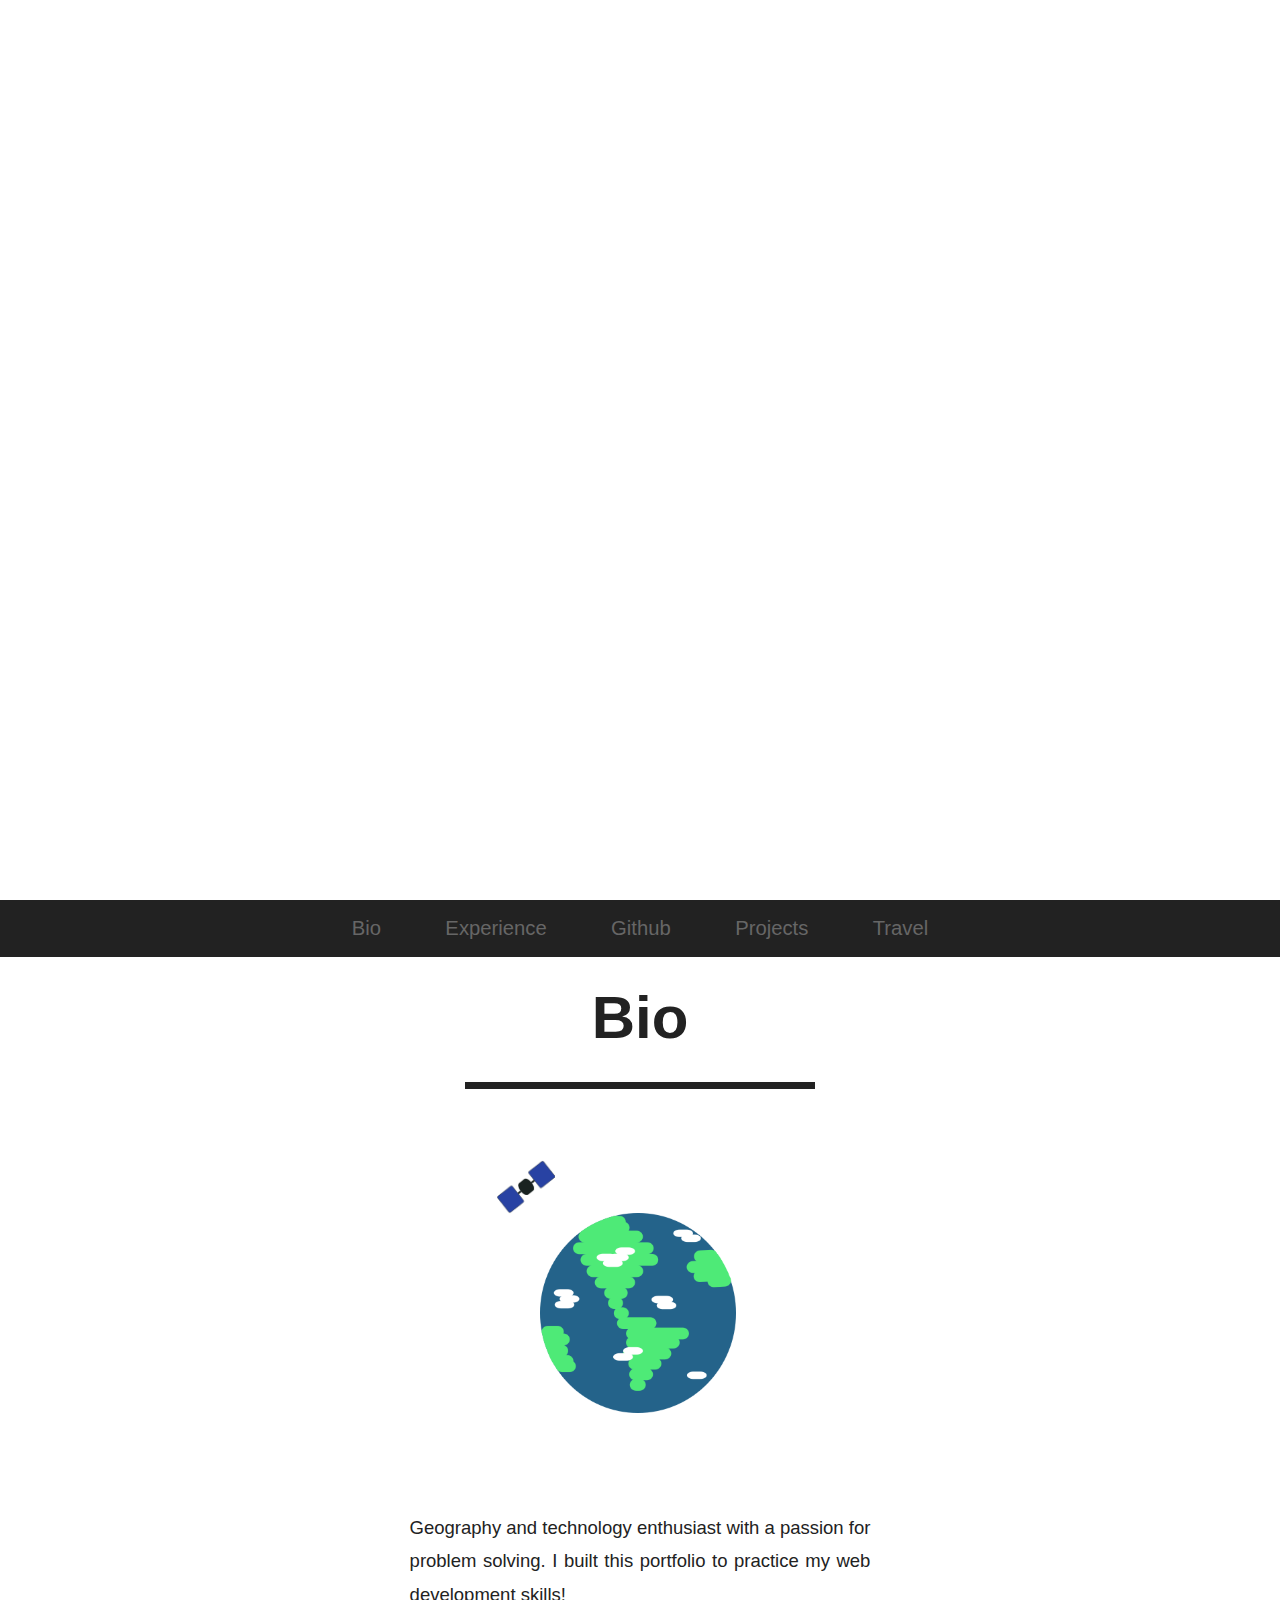
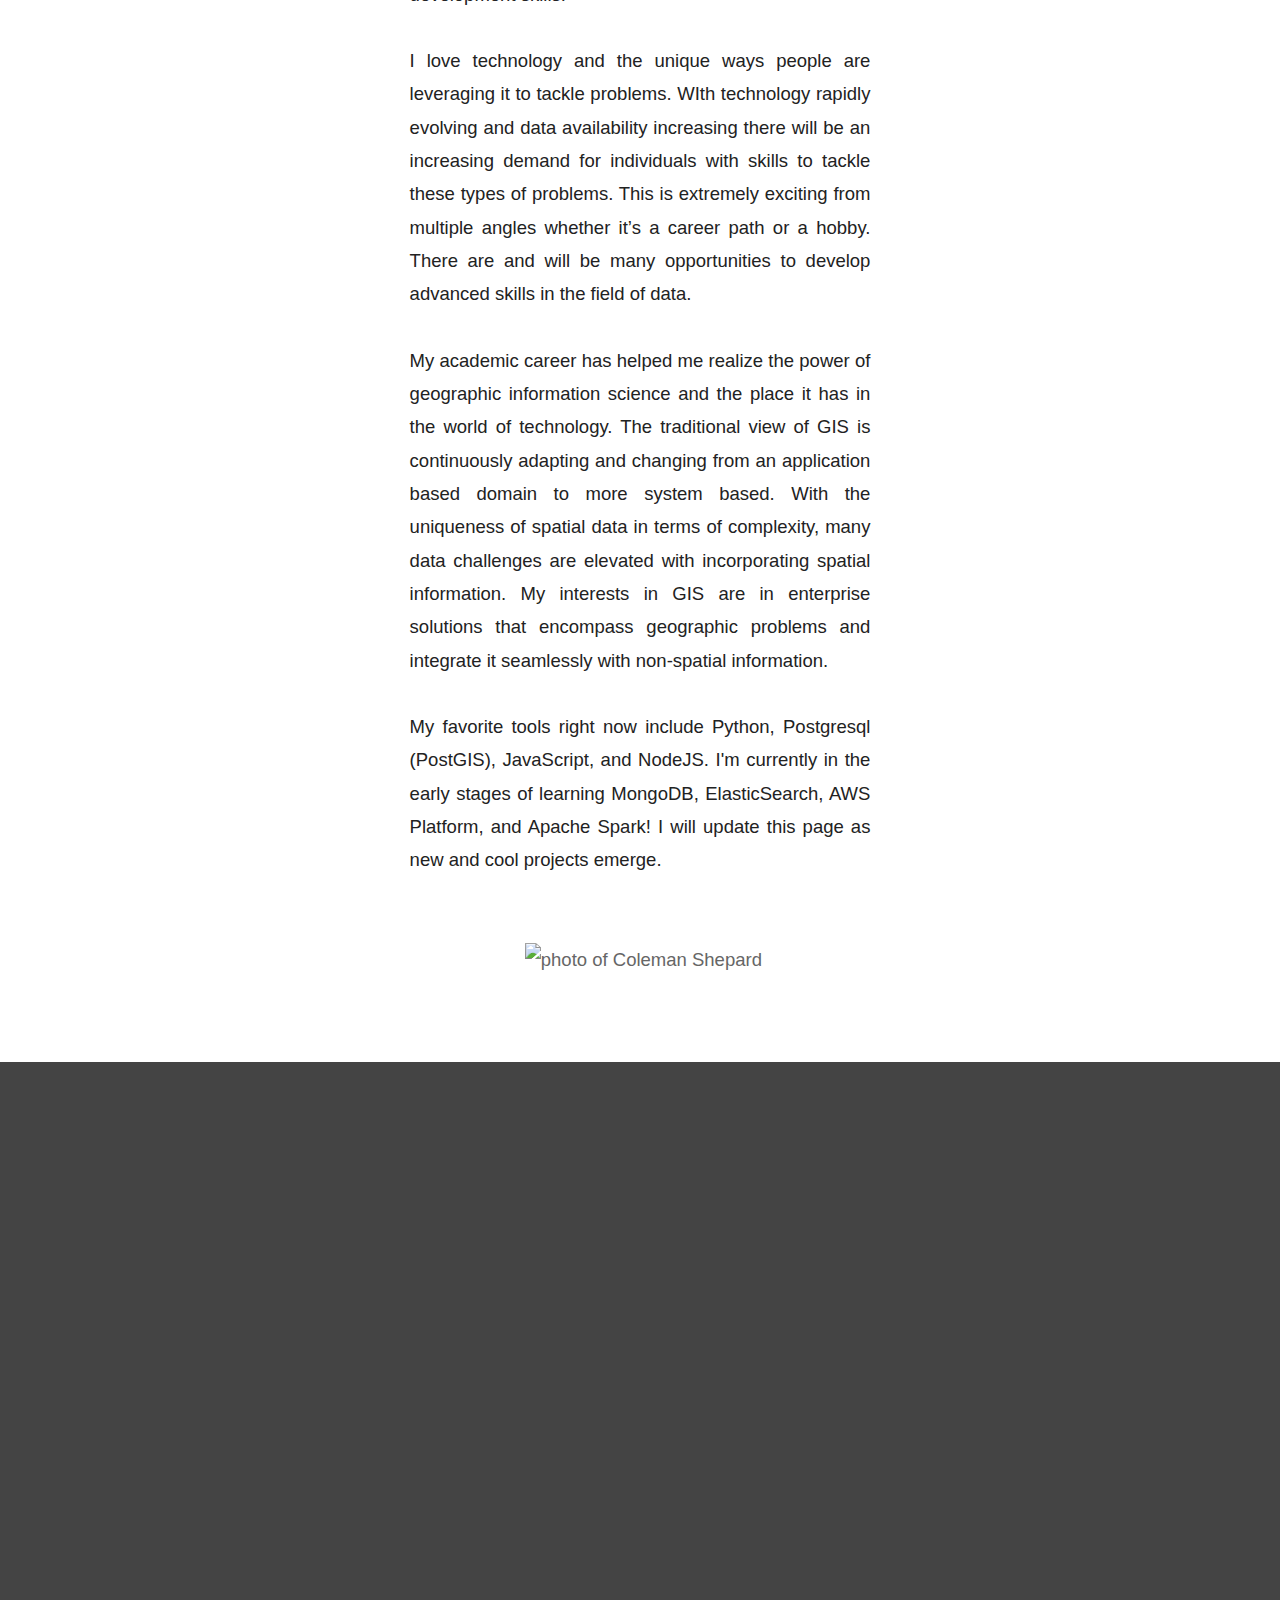
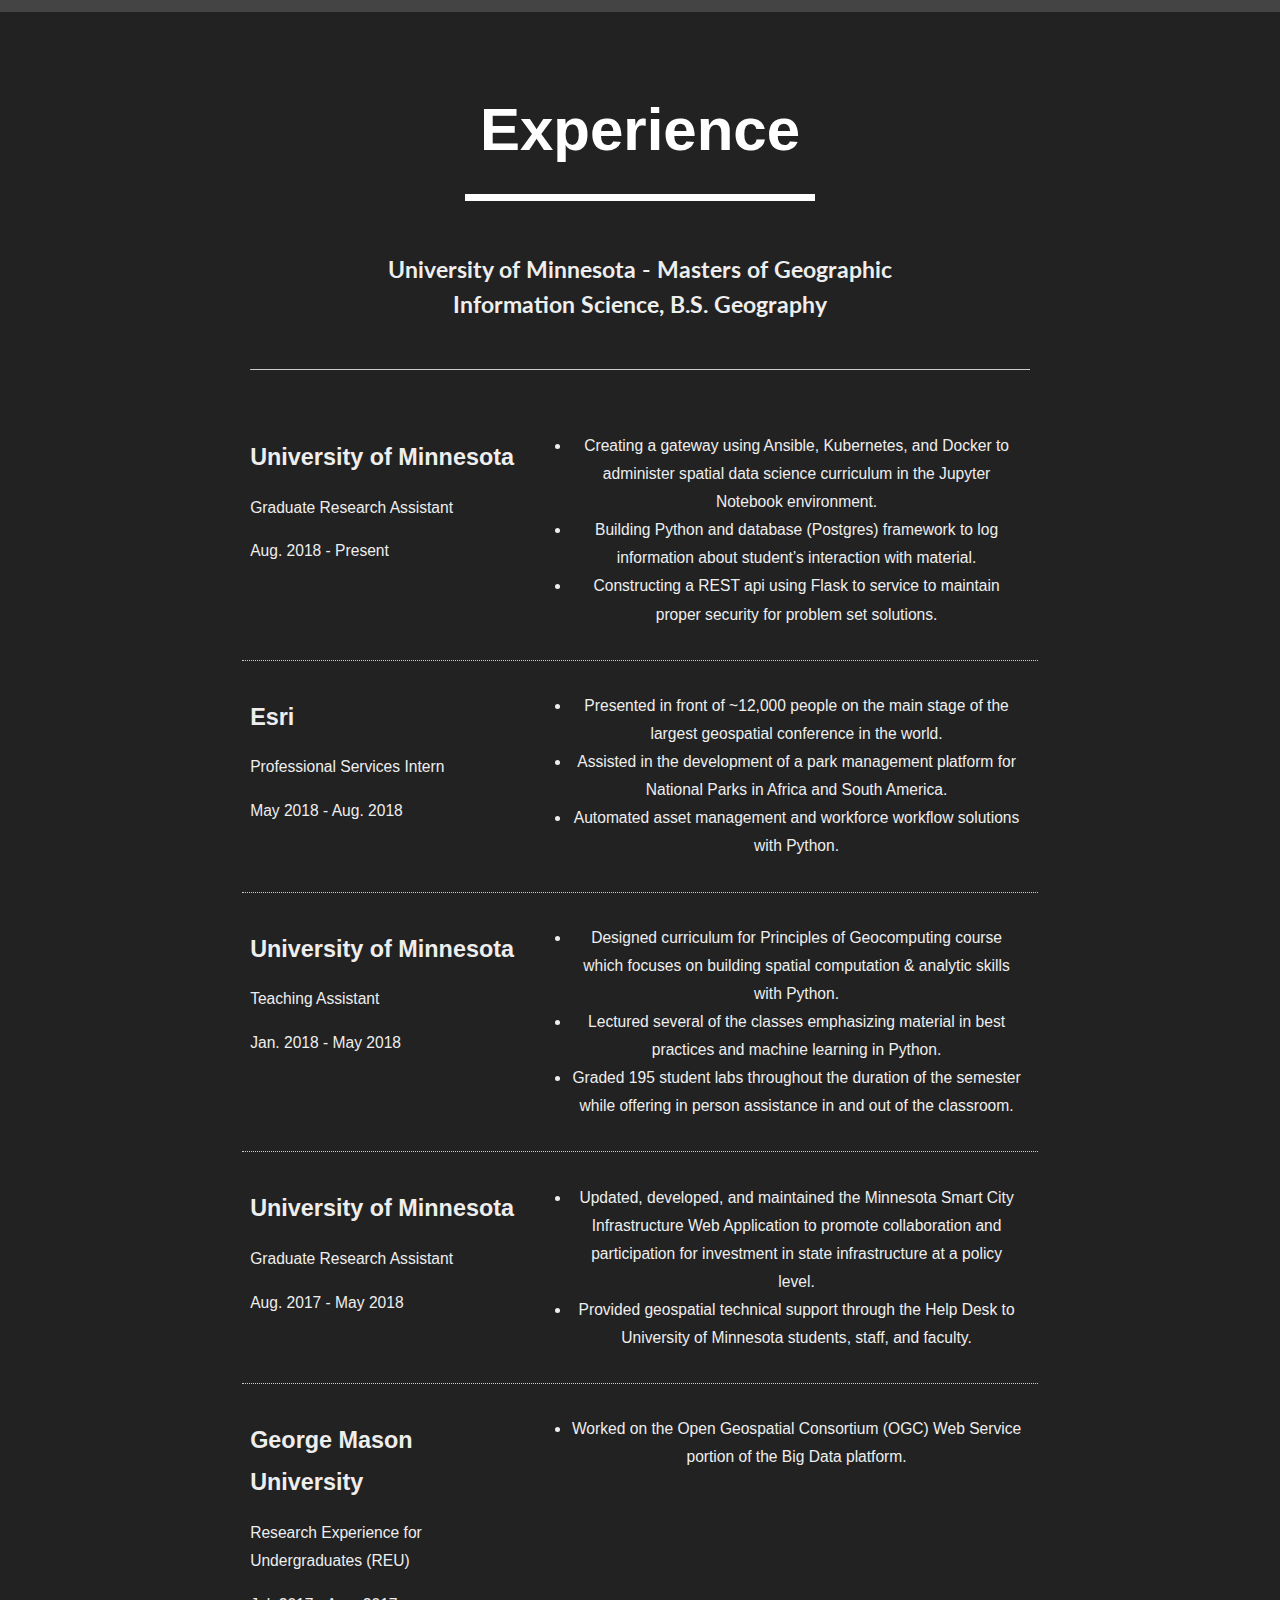
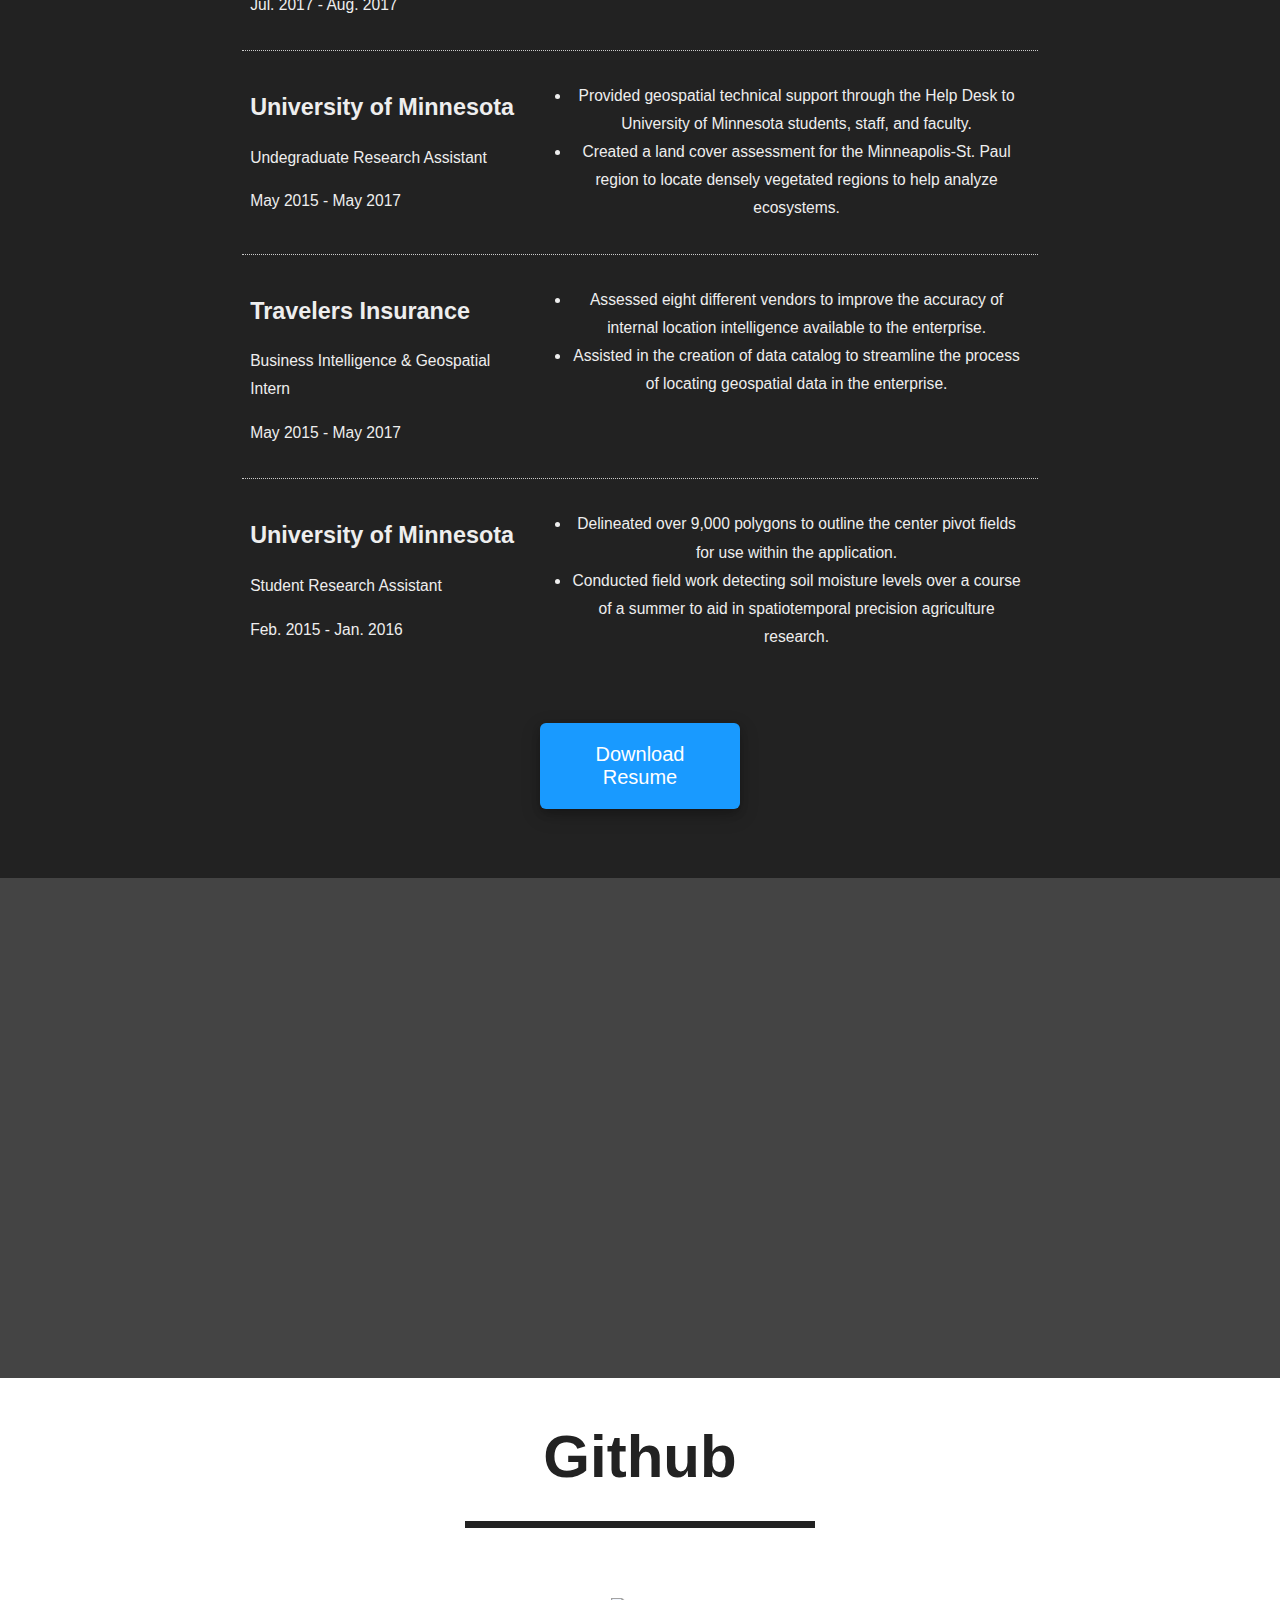
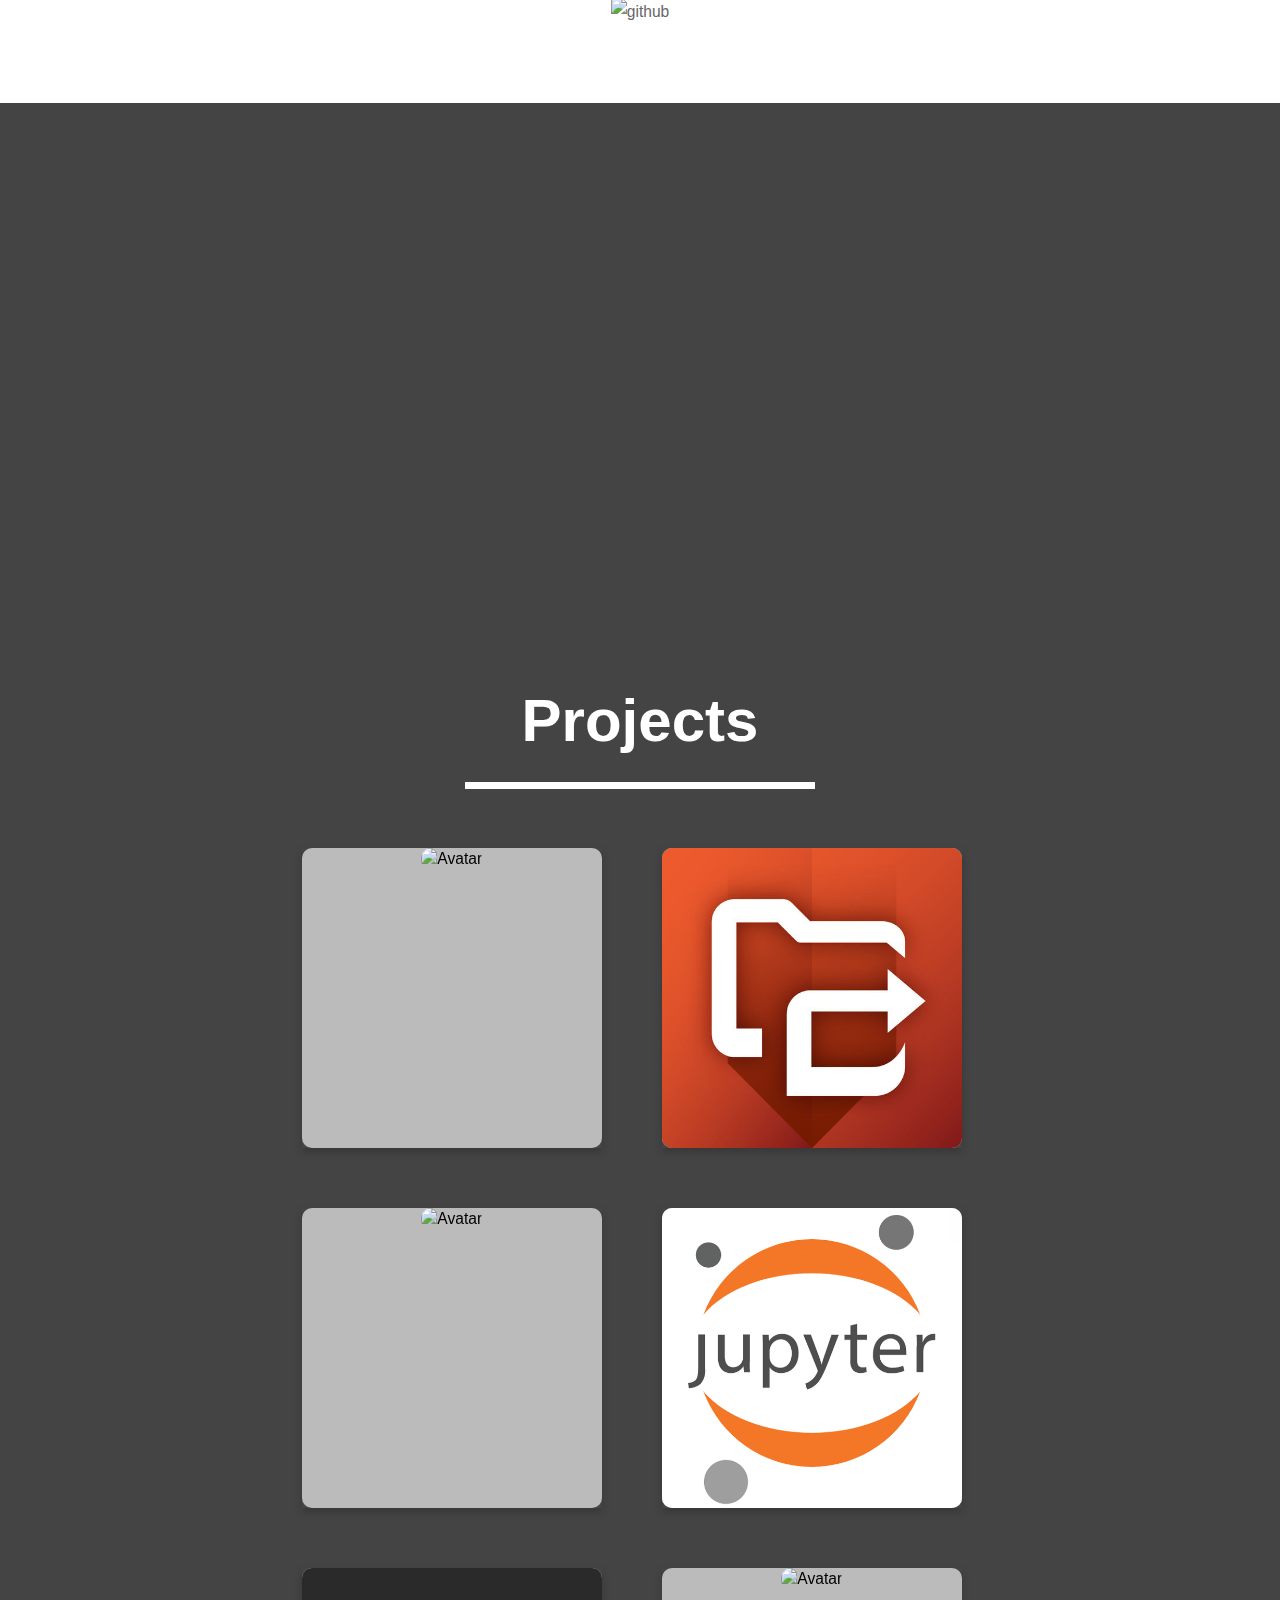
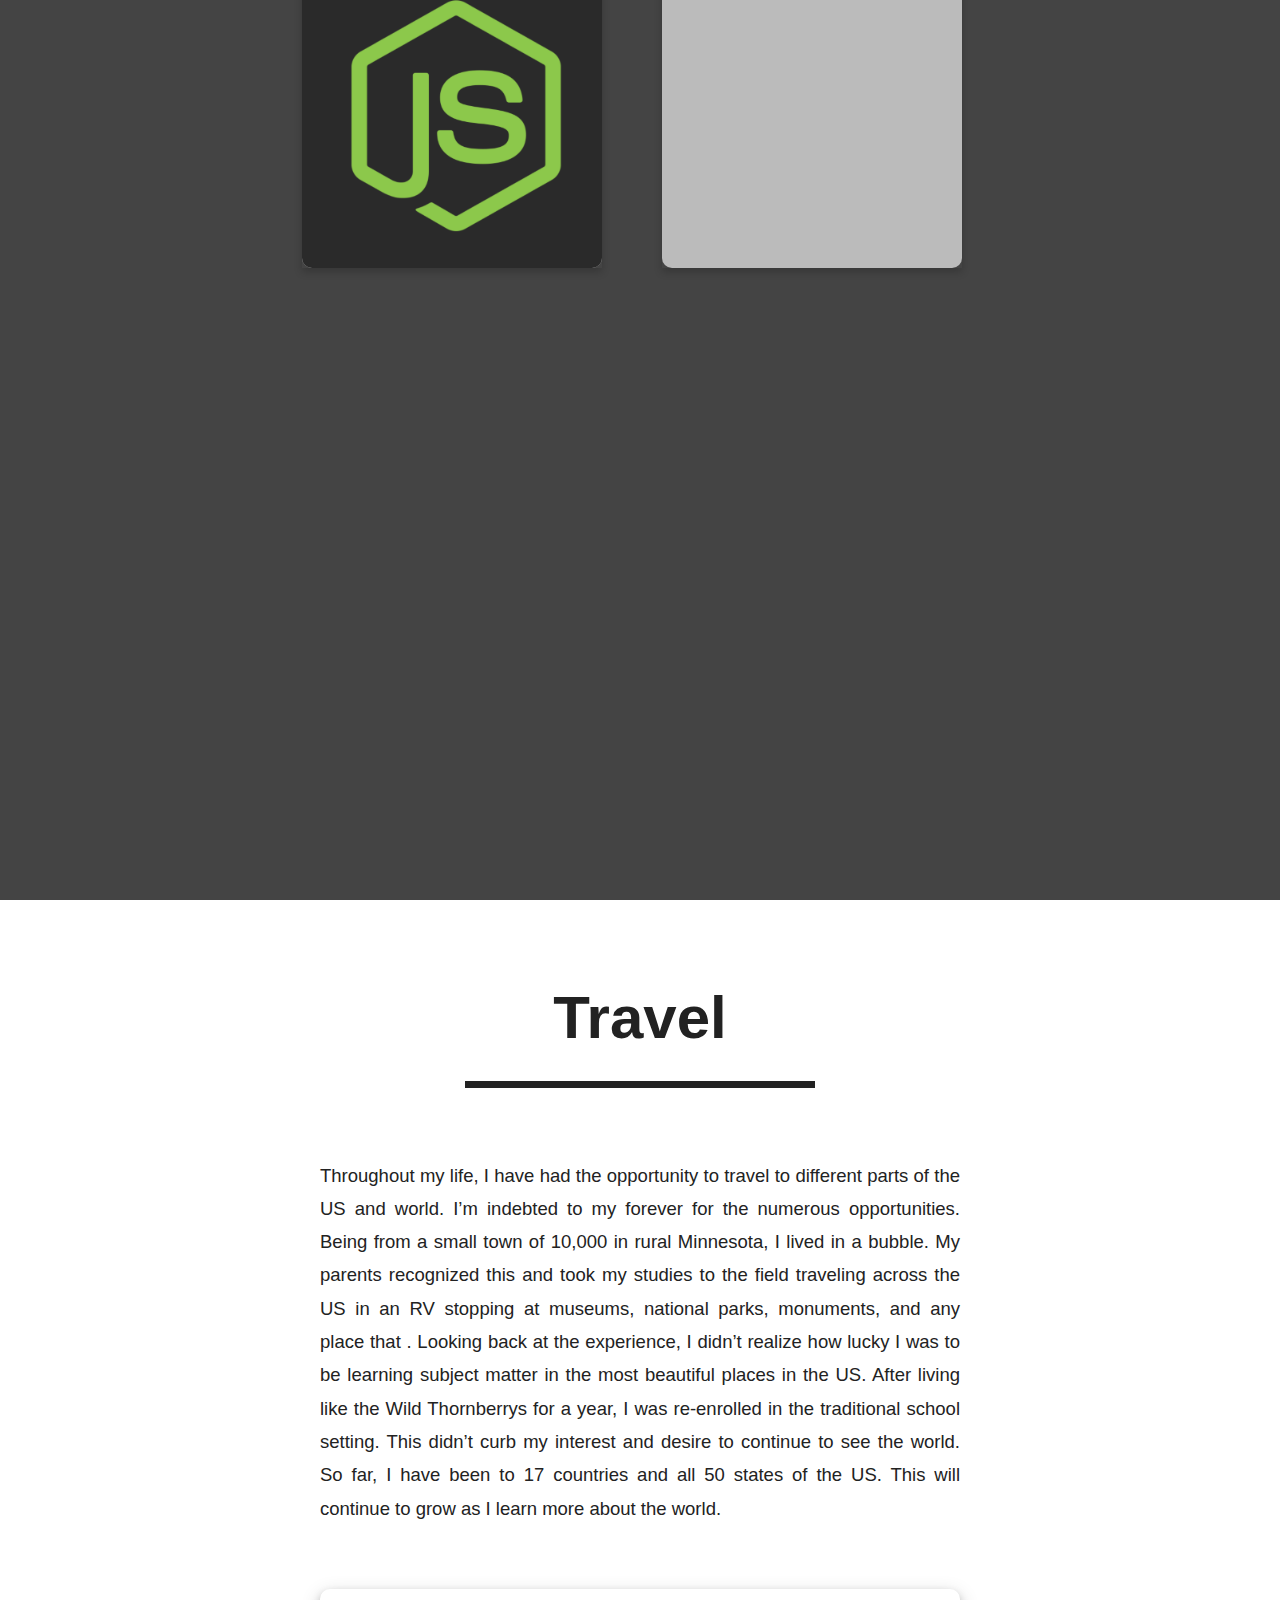
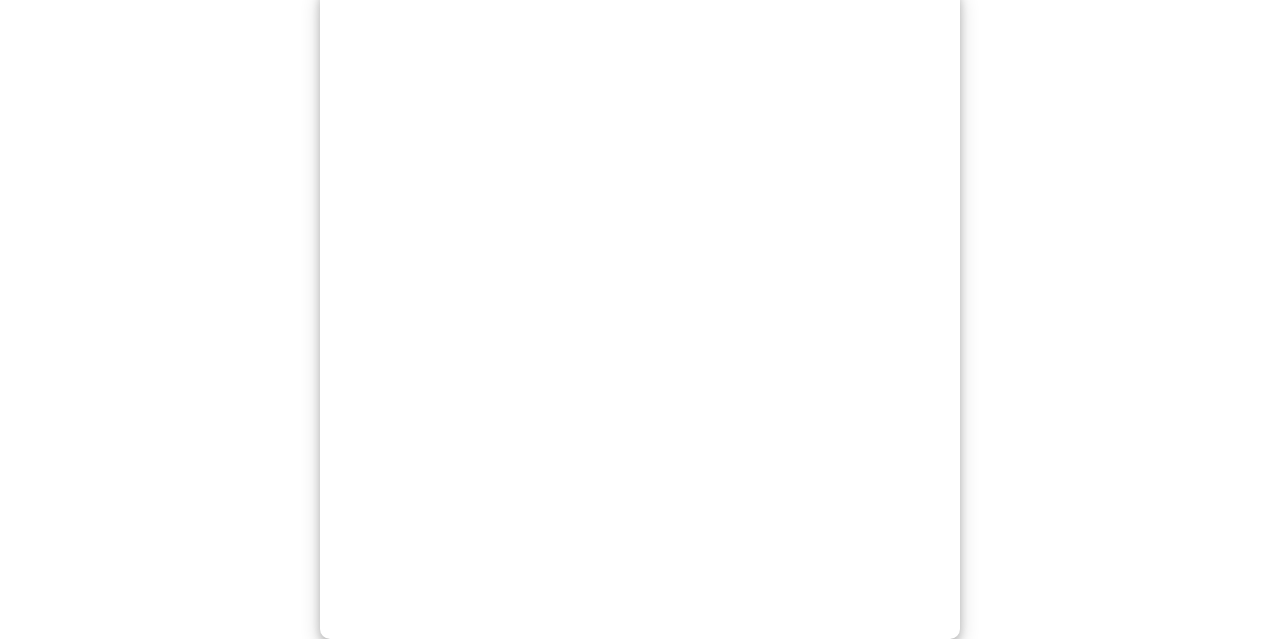
==== commit a50cba6e: "Updates - Alignment and content" ====
--- a/index.html
+++ b/index.html
@@ -37,7 +37,7 @@
   <div class="content">
     <hgroup>
       <h1 class="fullName">Coleman Shepard</h1>
-      <i id="spatialEnterprise">Spatial | Enterprise</i>
+      <!-- <i id="spatialEnterprise">Spatial | Enterprise</i> -->
     </hgroup>
   </div>
   <div class="overlay"></div>
@@ -209,6 +209,9 @@
         </div>
       </div>
       <p></p>
+      <form method="get" action="Resume_Current.pdf" target="_blank">
+      <button class="button" type="submit" style="vertical-align:middle"><span>Download Resume</span></button>
+    </form>
     </section>
 </div>
 </div>
--- a/index.css
+++ b/index.css
@@ -83,7 +83,7 @@
 }
 
 h1 {
-  font-size: 75px;
+  font-size: 115px;
 }
 
 .menu-color {
@@ -114,7 +114,7 @@
 }
 
 .fullName {
-  font-size: 510%;
+  font-size: 550%;
 }
 
 #spatialEnterprise {
@@ -521,4 +521,47 @@
 #personal-image {
   margin-left: 25%;
   padding-bottom: 13%;
+}
+
+.button {
+  display: inline-block;
+  border-radius: 6px;
+  box-shadow: 0 4px 8px 0 rgba(0, 0, 0, 0.2), 0 6px 20px 0 rgba(0, 0, 0, 0.19);
+  background-color: #199AFF;
+  border: none;
+  color: #FFFFFF;
+  text-align: center;
+  font-size: 20px;
+  padding: 20px;
+  width: 200px;
+  transition: all 0.5s;
+  cursor: pointer;
+  margin: 5px;
+  margin-top: 25px;
+}
+
+.button span {
+  cursor: pointer;
+  display: inline-block;
+  position: relative;
+  transition: 0.5s;
+}
+
+.button span:after {
+  content: '\00bb';
+  position: absolute;
+  font-size: 40px;
+  opacity: 0;
+  top: 0;
+  right: -20px;
+  transition: 0.5s;
+}
+
+.button:hover span {
+  padding-right: 25px;
+}
+
+.button:hover span:after {
+  opacity: 1;
+  right: 0;
 }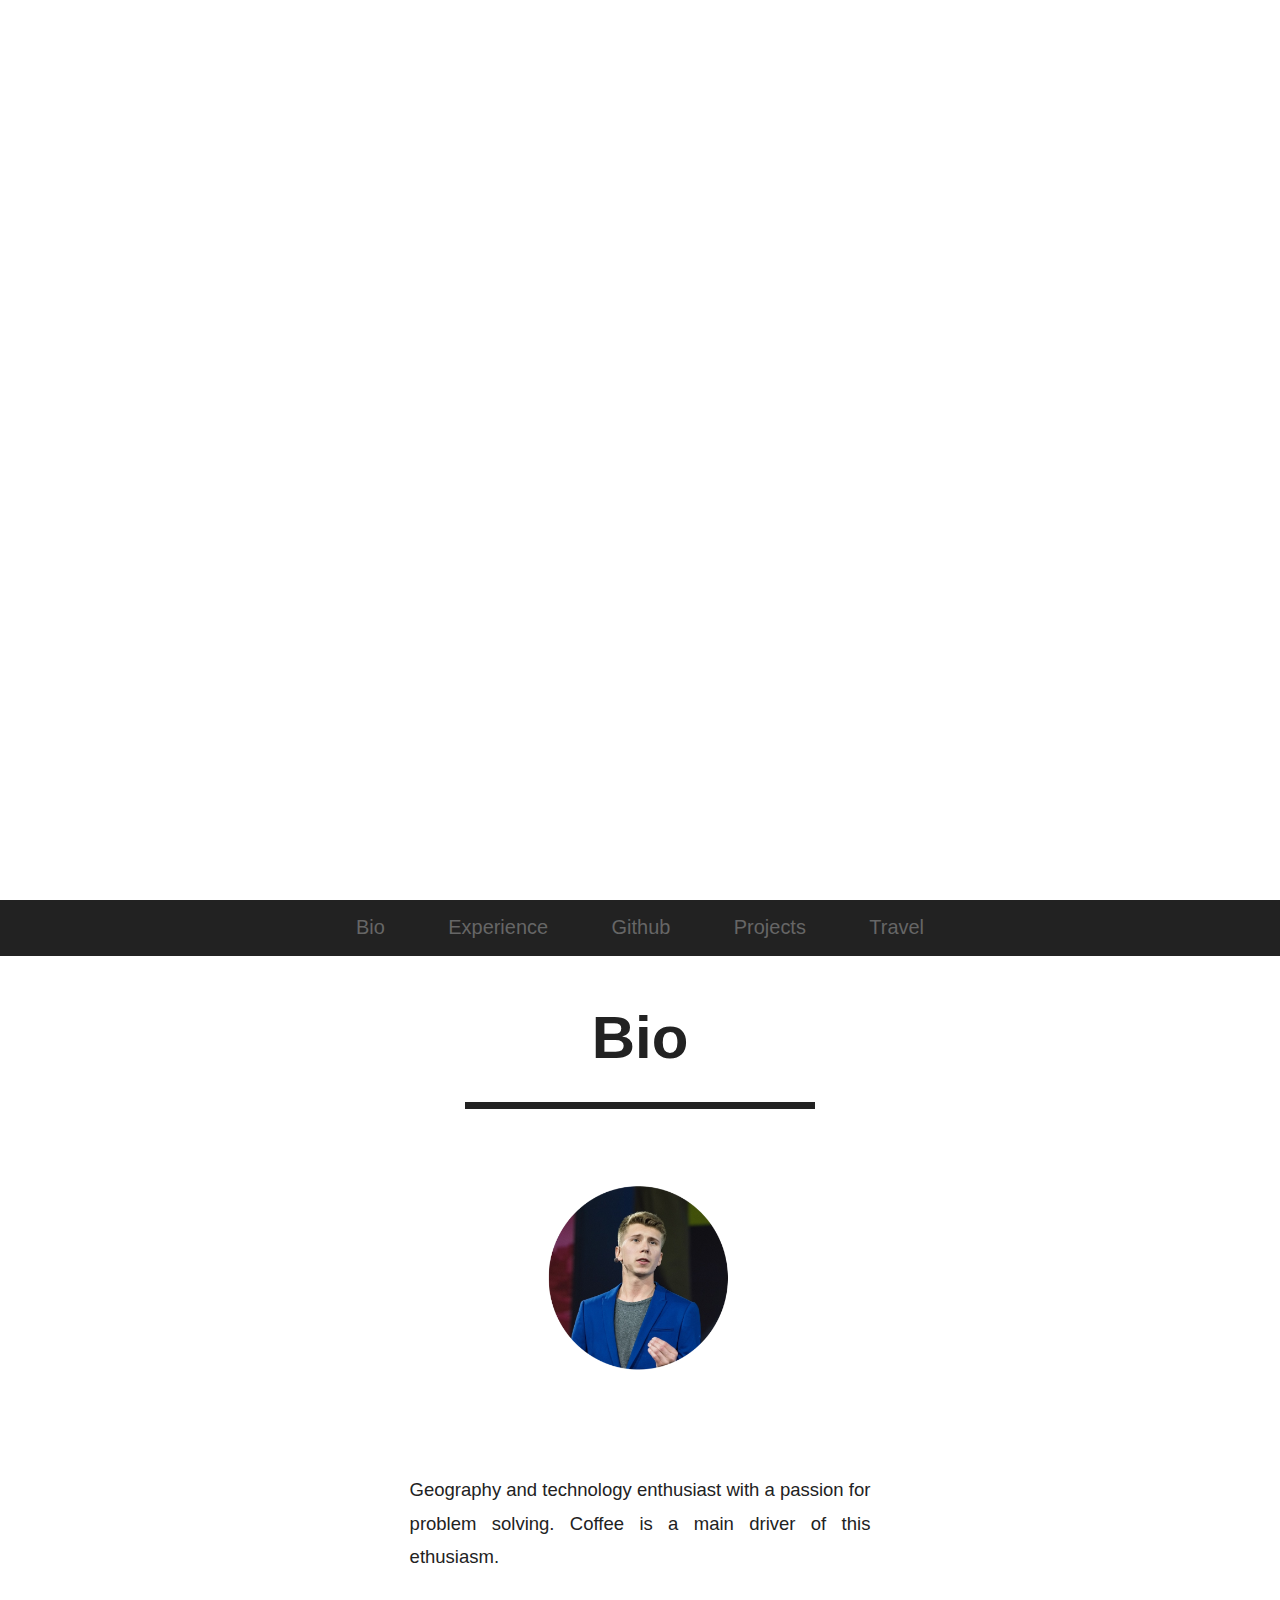
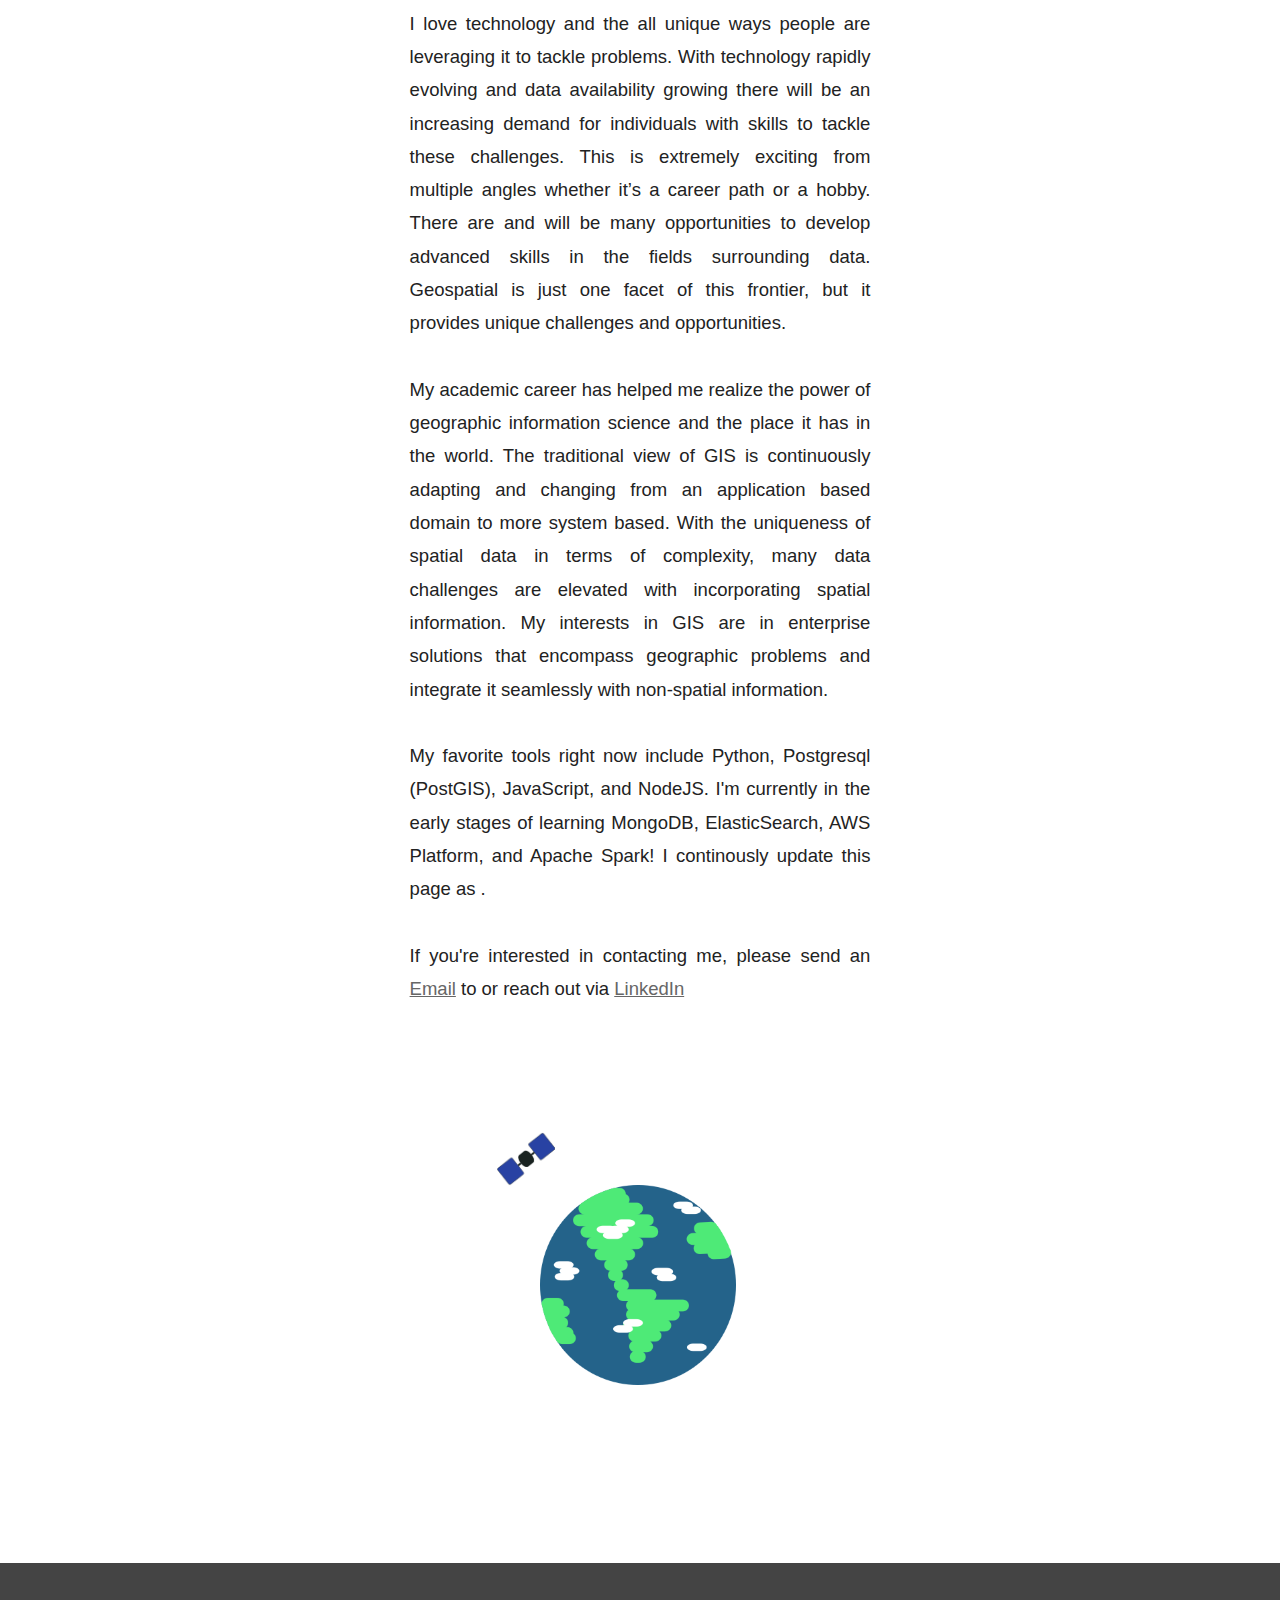
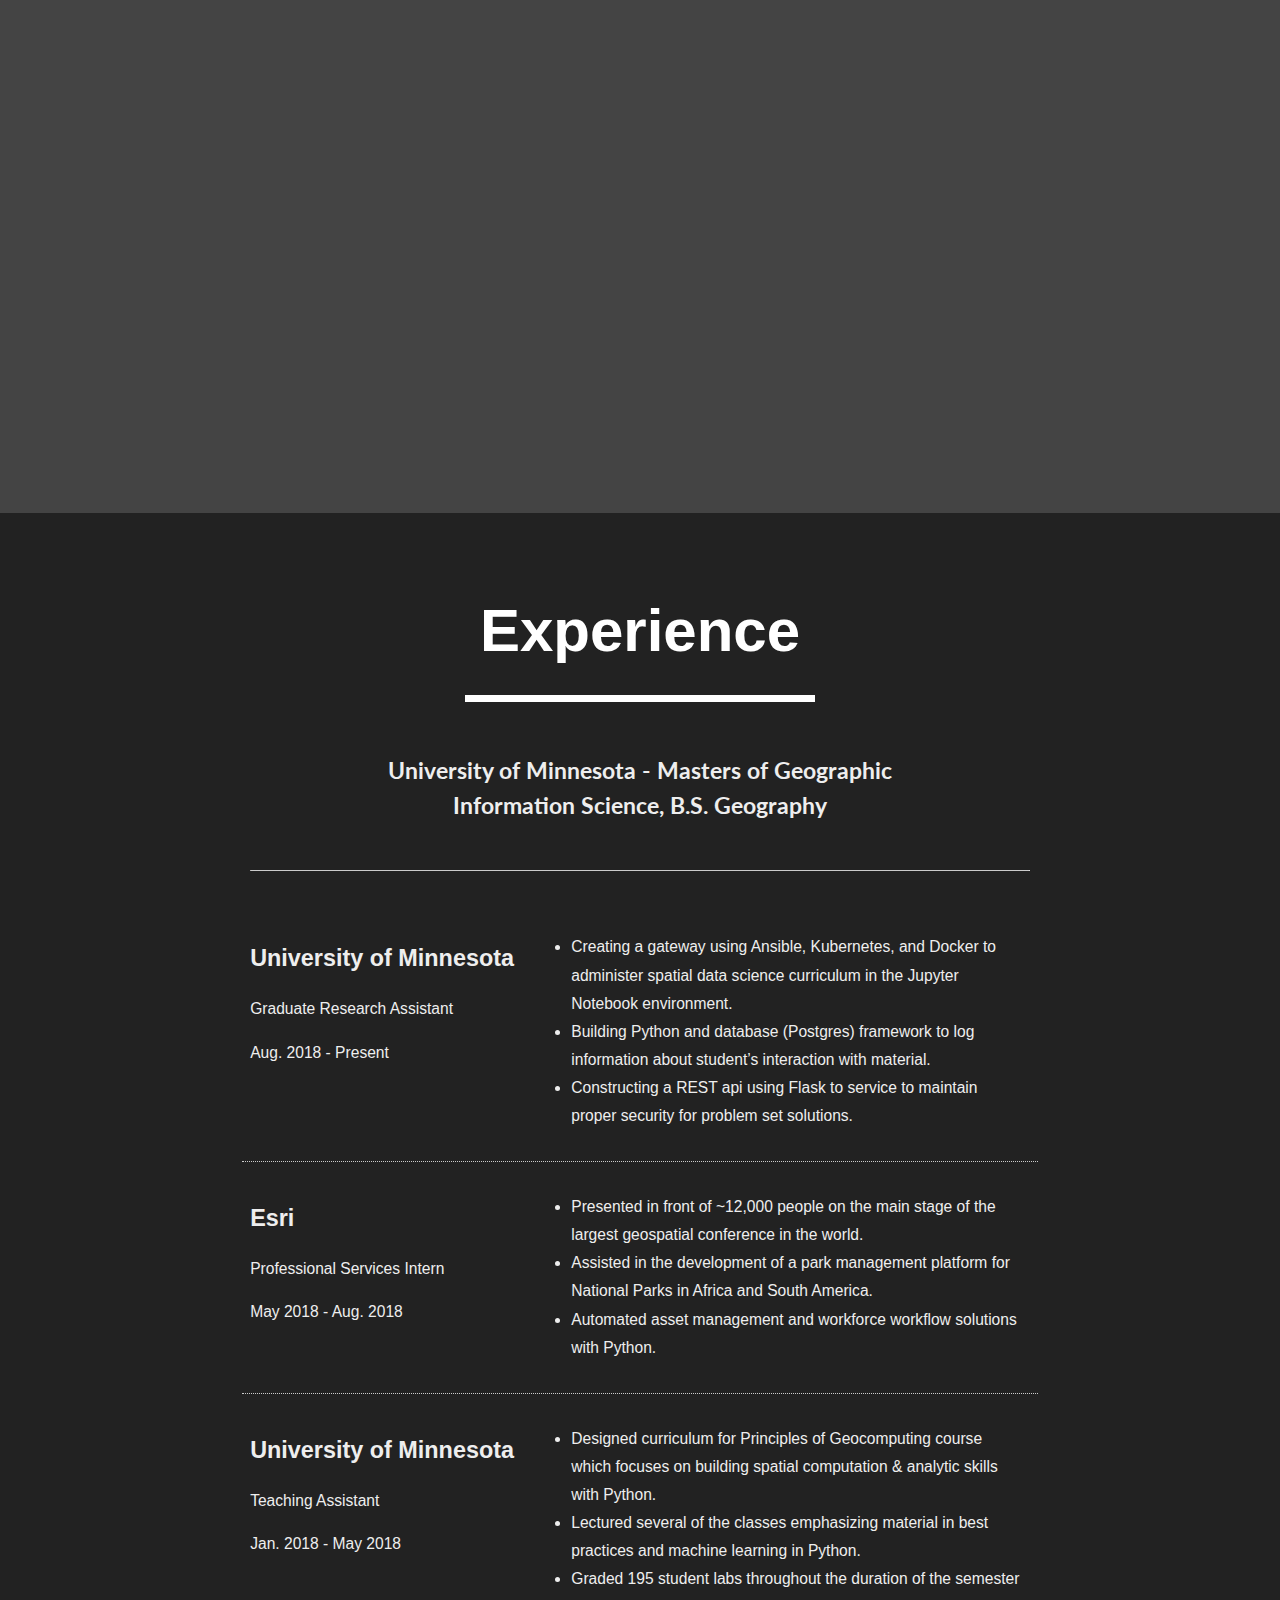
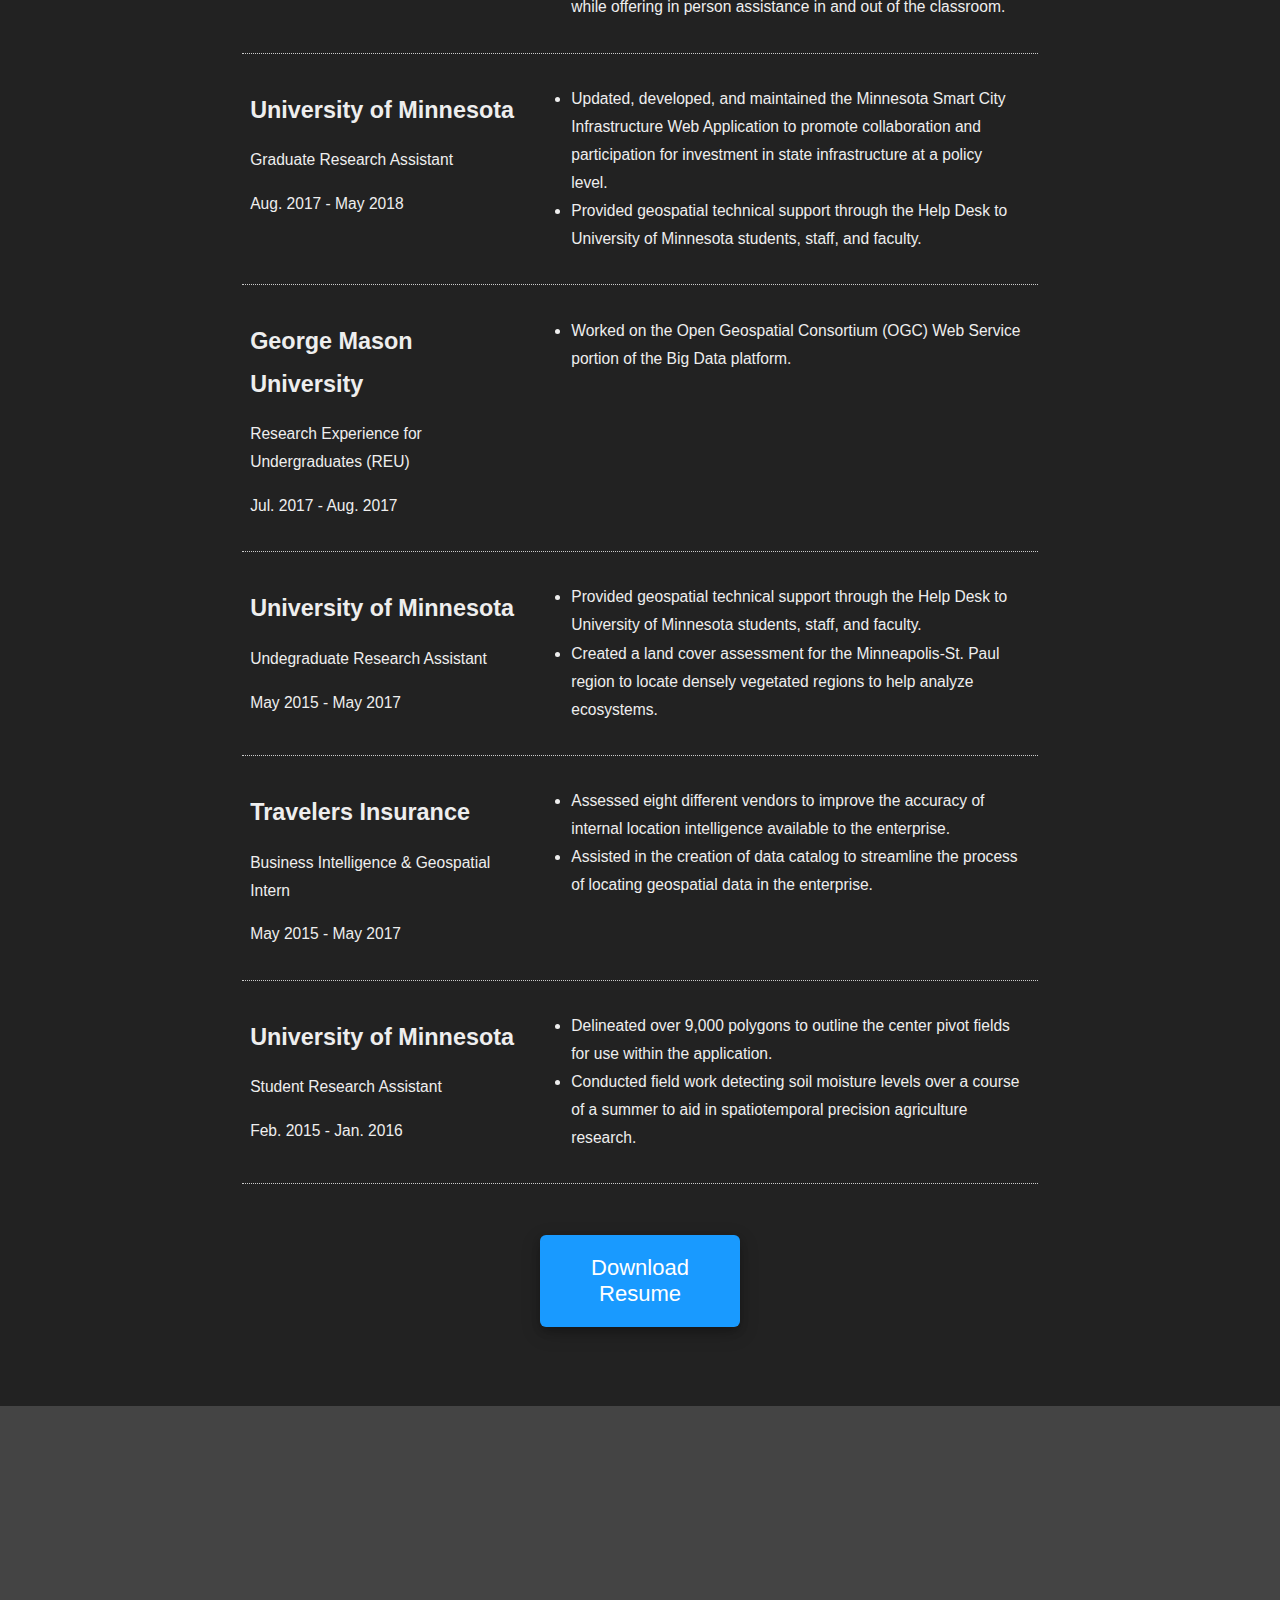
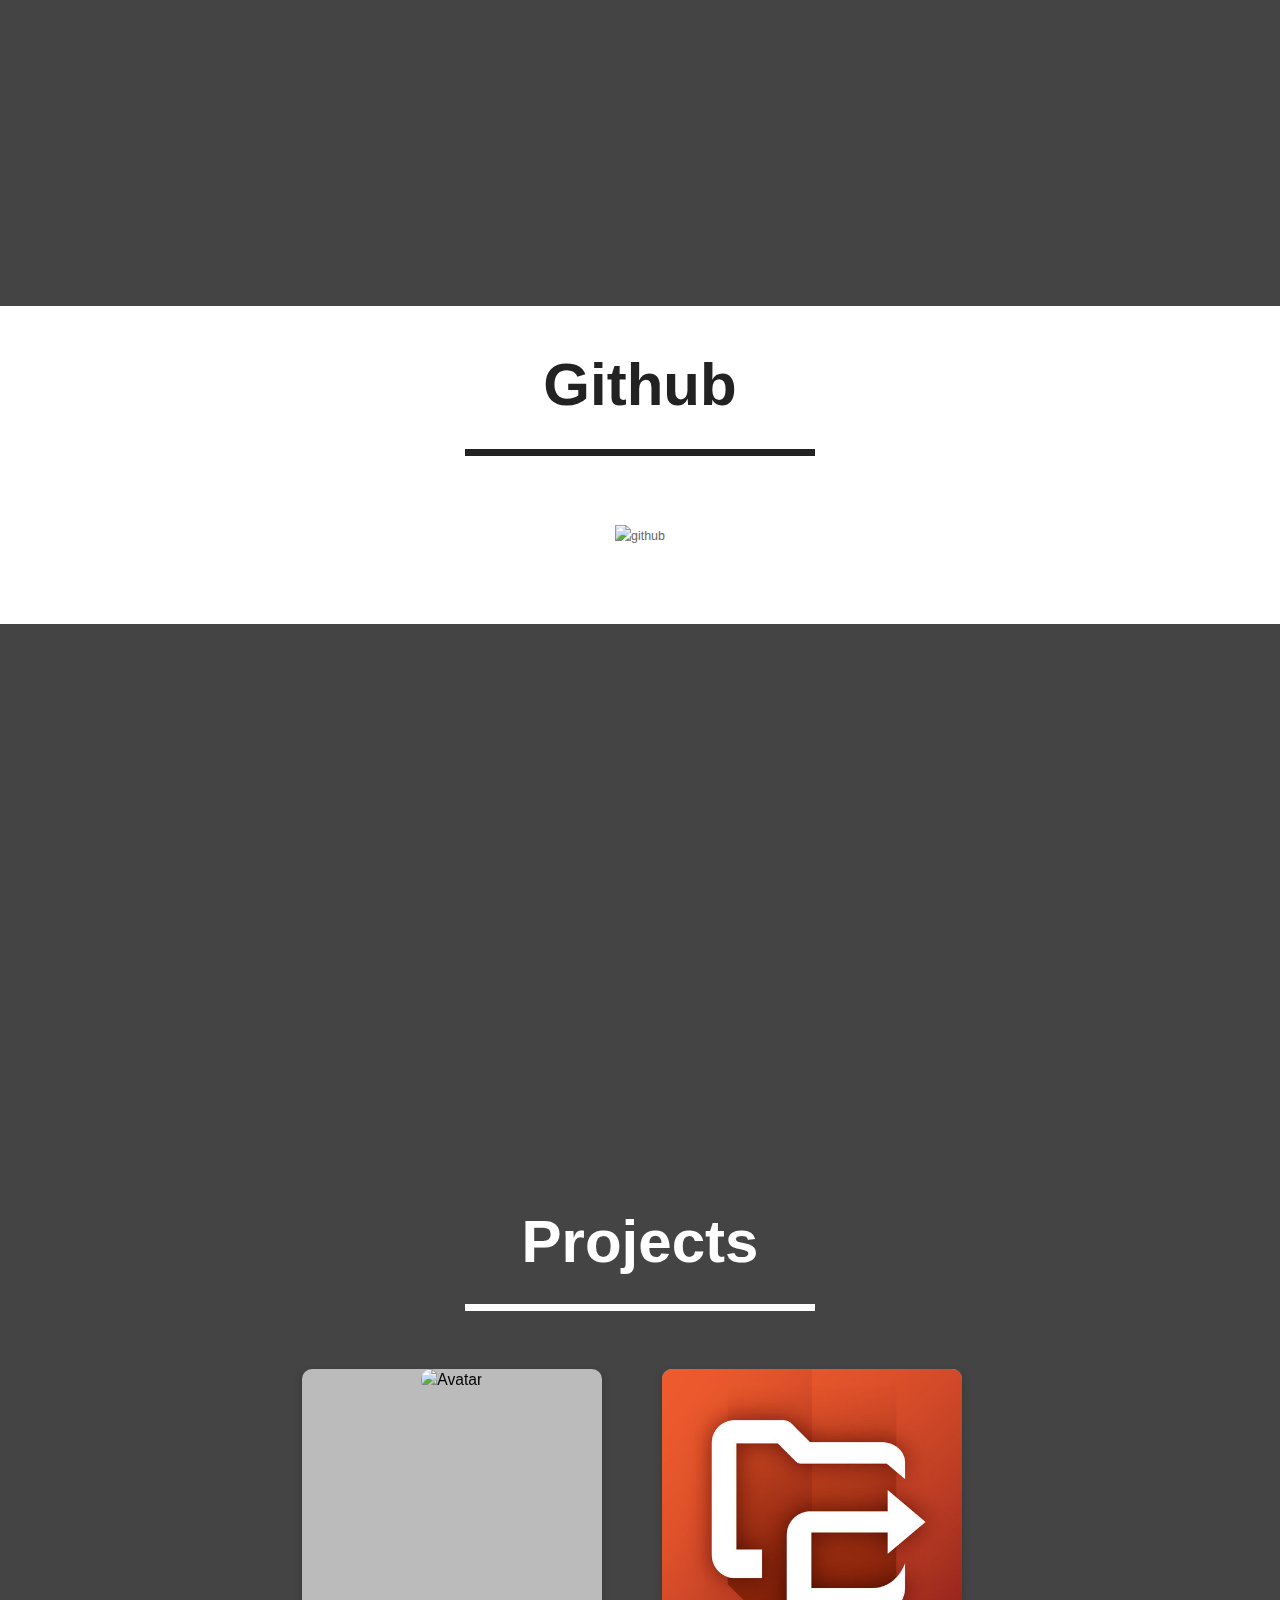
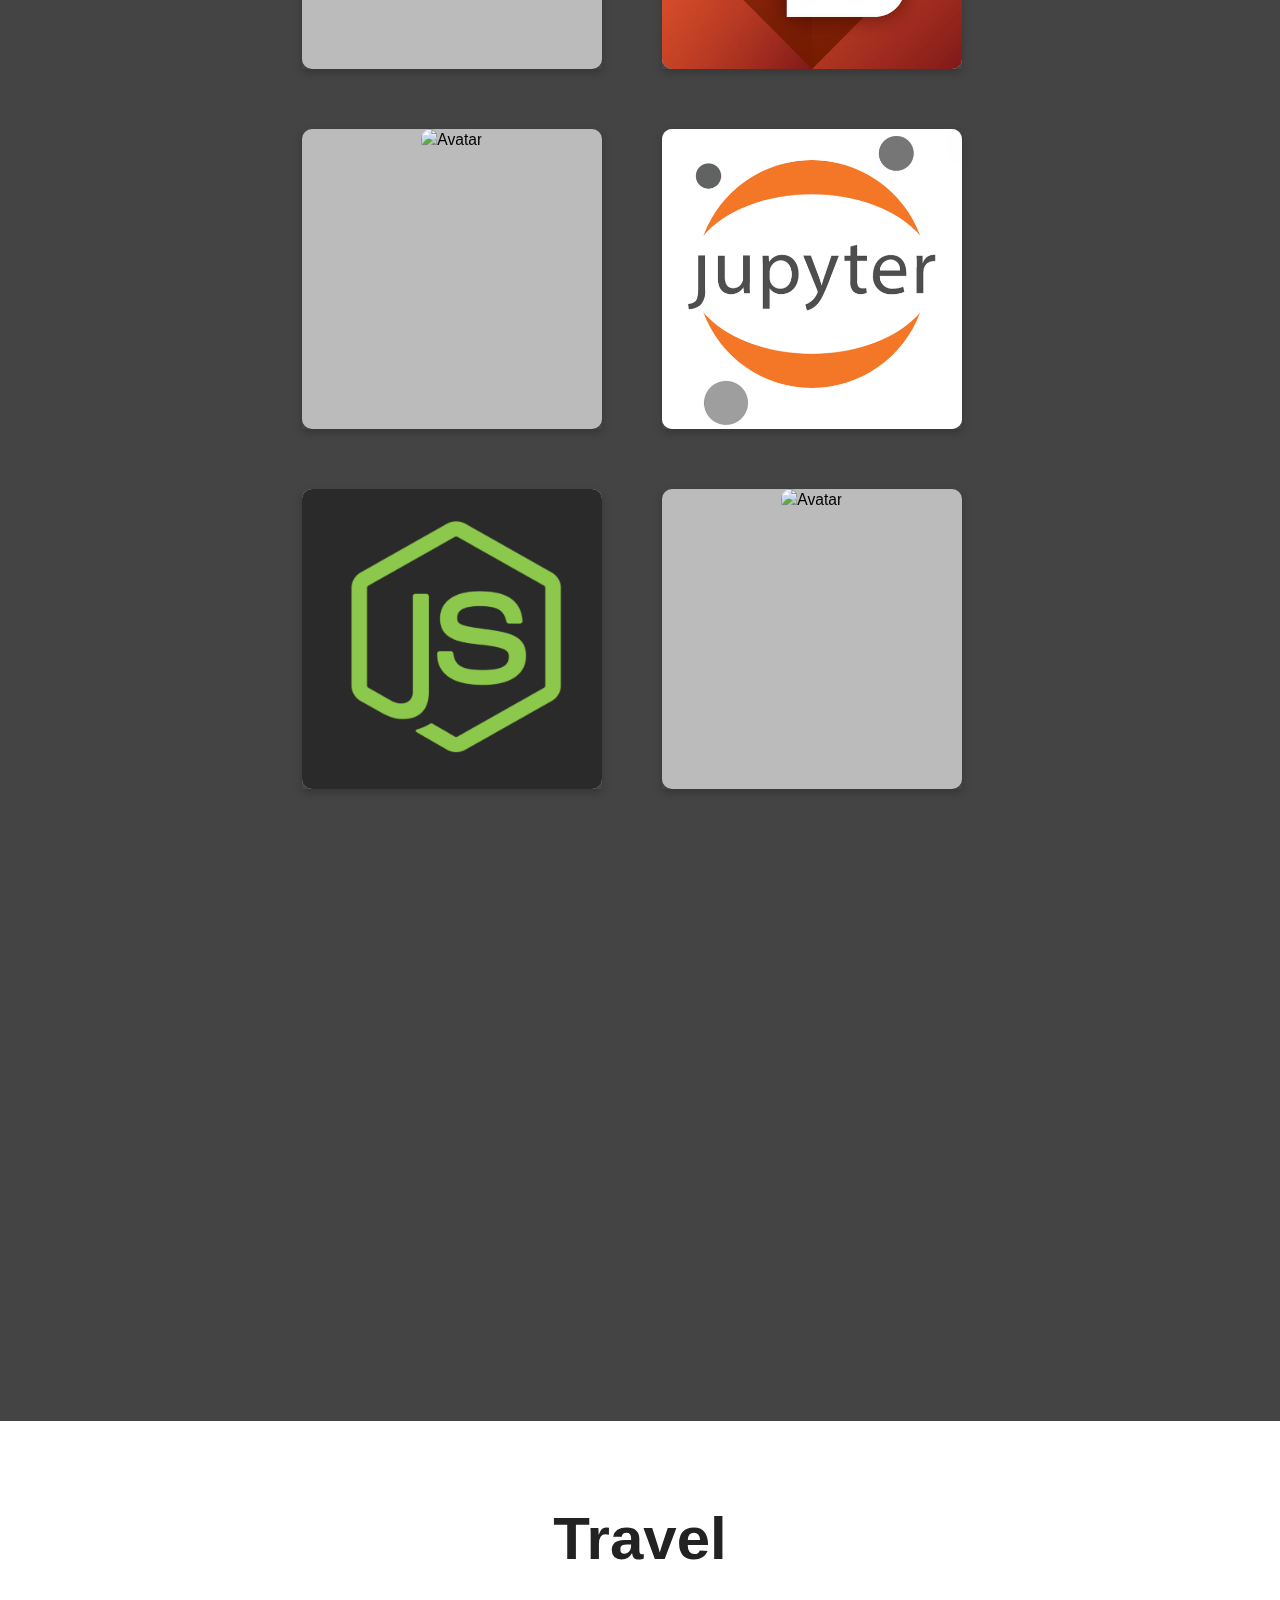
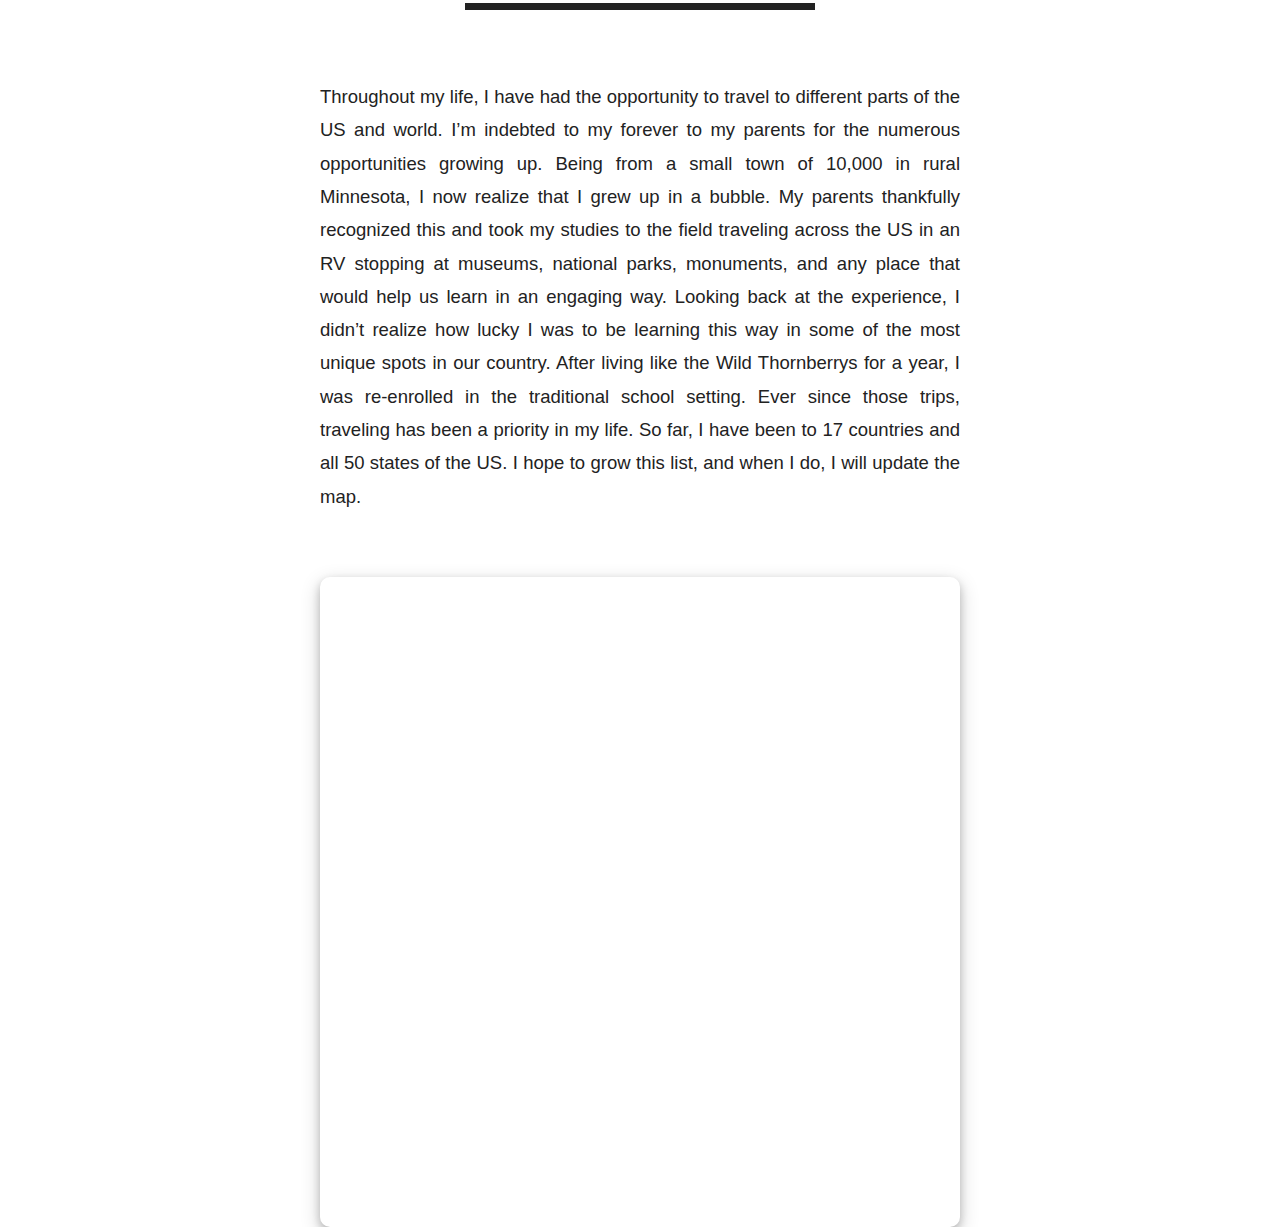
==== commit 17747db6: "Fixed CSS which was wonky..." ====
--- a/index.html
+++ b/index.html
@@ -11,7 +11,7 @@
   <meta name="author" content="Coleman Shepard">
 
   <!-- Keyword for SEO -->
-  <meta name="keywords" content="Coleman, Shepard, Coleman Shepard, U-Spatial, GIScience, cyberliteracy, cyberinfrastructure, Conservation Intelligence, Business Intelligence, intelligence community, geolab, hourofci, cyberinfrastructure, spatial, enterprise search, enterprise, University of Minnesota, spatial analysis, project management, intern, digital world, spatial world, research, remote sensing, spatial databases, ypn, oracle spatial, postgis, docker, containerization, cartography, google search algorithm, hilbert curve, space, spatial index, MN GIS, ACM, sigspatial, MGIS, asprs, esri, Goldy">
+  <meta name="keywords" content="Coleman, Shepard, Coleman Shepard, U-Spatial, GIScience, GIS, geography, cyberliteracy, cyberinfrastructure, Conservation Intelligence, Business Intelligence, intelligence community, spatial, geospatial, geolab, hourofci, cyberinfrastructure, spatial, enterprise search, enterprise, University of Minnesota, spatial analysis, project management, intern, research, remote sensing, spatial databases, hilbert curve, space, spatial index, MN GIS, ACM, sigspatial, MGIS, asprs, esri, Goldy">
 
 
   <title> Portfolio </title>
@@ -43,6 +43,7 @@
   <div class="overlay"></div>
 </header>
 <section class="site">
+<div class='nav-bar'>
   <nav>
     <a href="index.html#about">Bio</a>
     <a href="index.html#experiencetag">Experience</a>
@@ -50,36 +51,55 @@
     <a href="index.html#projects">Projects</a>
     <a href="index.html#travel">Travel</a>
   </nav>
+</div>
 
 
   <div class="welcome" id="about" >
     <h1 class="menu-h1">Bio</h1>
+
     
-
     
+
+      
+        <a href="https://www.linkedin.com/in/shepa135/" target="_blank">
+            <img src="./images/photo.png"  class='myPhoto' alt="photo of Coleman Shepard">
+        </a>
+      
+
+
+    <p class="menu-paragraph">
+      
+      <br>
+      <br>
+
+      Geography and technology enthusiast with a passion for problem solving. Coffee is a main driver of this ethusiasm.
+      <br><br>
+      I love technology and the all unique ways people are leveraging it to tackle problems. With technology rapidly evolving and data availability growing there will be an increasing demand for individuals with skills to tackle these challenges. This is extremely exciting from multiple angles whether it’s a career path or a hobby. There are and will be many opportunities to develop advanced skills in the fields surrounding data. Geospatial is just one facet of this frontier, but it provides unique challenges and opportunities. 
+      <br><br>
+      My academic career has helped me realize the power of geographic information science and the place it has in the world. The traditional view of GIS is continuously adapting and changing from an application based domain to more system based. With the uniqueness of spatial data in terms of complexity, many data challenges are elevated with incorporating spatial information. My interests in GIS are in enterprise solutions that encompass geographic problems and integrate it seamlessly with non-spatial information. 
+      <br><br>
+      My favorite tools right now include Python, Postgresql (PostGIS), JavaScript, and NodeJS. I'm currently in the early stages of learning MongoDB, ElasticSearch, AWS Platform, and Apache Spark! I continously update this page as . 
+      <br>
+      <br>
+
+     
+      If you're interested in contacting me, please send an <a class="link" href="malito:colemanshepard@gmail.com" target="_blank"> <u>Email</u> </a> to  or reach out via <a class="link" href="https://www.linkedin.com/in/shepa135/" target="_blank"> <u>LinkedIn</u> </a>
+     
+      <br>
+      <br>
+      <br>
+      <br>
+   
+    </p>
+
     <div id="solar">
       <div id="earth"><img src="./logos/orbit_2.png" height="200px" weight="200px" ></div>
       <div id="orbit"><img src="./logos/earth.png" height="200px" weight="200px" ></div>
     </div>
-
-
-    <p class="menu-paragraph">
-      Geography and technology enthusiast with a passion for problem solving. I built this portfolio to practice my web development skills!  
-      <br><br>
-      I love technology and the unique ways people are leveraging it to tackle problems. WIth technology rapidly evolving and data availability increasing there will be an increasing demand for individuals with skills to tackle these types of problems. This is extremely exciting from multiple angles whether it’s a career path or a hobby. There are and will be many opportunities to develop advanced skills in the field of data. 
-      <br><br>
-      My academic career has helped me realize the power of geographic information science and the place it has in the world of technology. The traditional view of GIS is continuously adapting and changing from an application based domain to more system based. With the uniqueness of spatial data in terms of complexity, many data challenges are elevated with incorporating spatial information. My interests in GIS are in enterprise solutions that encompass geographic problems and integrate it seamlessly with non-spatial information. 
-      <br><br>
-      My favorite tools right now include Python, Postgresql (PostGIS), JavaScript, and NodeJS. I'm currently in the early stages of learning MongoDB, ElasticSearch, AWS Platform, and Apache Spark! I will update this page as new and cool projects emerge. 
-      <br>
-      <br>
-      <br>
-
-      <a href="https://www.linkedin.com/in/shepa135/" target="_blank">
-      <img src="./images/photo.png" id="personal-image" alt="photo of Coleman Shepard" height = "300" weight = "300">
-    </a>
-   
-    </p>
+    <br>
+    <br>
+    <br>
+    <br>
 
 </div>
 
@@ -209,16 +229,18 @@
         </div>
       </div>
       <p></p>
+      <div class="github">
       <form method="get" action="Resume_Current.pdf" target="_blank">
       <button class="button" type="submit" style="vertical-align:middle"><span>Download Resume</span></button>
     </form>
+  </div>
     </section>
 </div>
 </div>
 
 <div class="bgimg-2"></div>
 
-<div class="img2" id="github">
+<div class="img2 github" id="github">
   <h1 class="menu-h1">Github</h1>
   <a href="https://github.com/E-Cole-I" target="_blank">
     <img id="githubImage" src="images/github.jpg" alt="github">
@@ -241,7 +263,7 @@
           <img src="./images/hippo.png" alt="Avatar" style="width:300px;height:300px;border-radius: 10px;">
         </div>
         <div class="flip-card-back">
-          <h2>Hour of CI</h2>  
+          <h2 class="h-flip">Hour of CI</h2>  
           <p></p>
           <p class = 'paragraph-card'>I'm part of an NSF funded project breaking down the learning barrier of complex geospatial and computational skill sets aimed at social sciences. With this project, I help to lead the integration team that is responsible for the platform, design, and interactive components.</p>
         </div>
@@ -259,7 +281,7 @@
           <img src="./images/esri.jpg" alt="Avatar" style="width:300px;height:300px;border-radius: 10px;">
         </div>
         <div class="flip-card-back" id="workforce-flip">
-          <h2>Workforce</h2> 
+          <h2 class="h-flip">Workforce</h2> 
           <p></p> 
           <p class = 'paragraph-card'>During my internship at Esri, I worked on a project automating the allocation of personnel in the Esri Workforce App using Python and the ArcGIS API for Python.</p>
         </div>
@@ -276,7 +298,7 @@
           <img src="./images/lava2.jpg" alt="Avatar" style="width:300px;height:300px;border-radius: 10px;">
         </div>
         <div class="flip-card-back">
-          <h2>Kilauea</h2> 
+          <h2 class="h-flip">Kilauea</h2> 
           <p></p> 
           <p class = 'paragraph-card'>During my time at Esri, I had the opportunity to represent the University of Minnesota and Esri on the main stage of the 2018 Esri User Conference. Representing the future GIS workforce, I presented on a project I carried out detailing the land shift and lava from the Volcano of Kilauea </p>
         </div>
@@ -293,7 +315,7 @@
           <img src="./images/jupyter.png" alt="Avatar" style="width:300px;height:300px;border-radius: 10px;">
         </div>
         <div class="flip-card-back">
-          <h2>Principles of Geocomputing</h2> 
+          <h2 class="h-flip">Principles of Geocomputing</h2> 
           <p></p> 
           <p class = 'paragraph-card'>During my time at the University of Minnesota, I developed curriculum to teach a course creating foundational knowledge of spatial computing with Python.</p>
         </div>
@@ -311,7 +333,7 @@
           <img src="./images/node.png" alt="Avatar" style="width:300px;height:300px;border-radius: 10px;">
         </div>
         <div class="flip-card-back">
-          <h2>NodeJS</h2> 
+          <h2 class="h-flip">NodeJS</h2> 
           <p></p> 
           <p class = 'paragraph-card'>As I learn more about development, I like playing around with different technologies to learn as well as challenge myself. In a recent project, I created a NodeJS web server to serve web pages, log in, and write & access data from a MySQL Database. </p>
         </div>
@@ -328,7 +350,7 @@
           <img src="./images/socialMedia.png" alt="Avatar" style="width:300px;height:300px;border-radius: 10px;">
         </div>
         <div class="flip-card-back">
-          <h2>Eritrea & Twitter</h2> 
+          <h2 class="h-flip">Eritrea & Twitter</h2> 
           <p></p> 
           <p class = 'paragraph-card'>Paired up with Josef Woldense, an Assistant Professor in the African American & African Studies Dept., we are using Twitter data and Python to analyze the geopolitical situation in Eritrea and Ethiopia.This project is ongoing. </p>
         </div>
@@ -351,7 +373,7 @@
 <div class="welcome" id="travel" >
     <h1 class="menu-h1">Travel</h1>
     <p class="menu-travel">
-     Throughout my life, I have had the opportunity to travel to different parts of the US and world. I’m indebted to my forever for the numerous opportunities. Being from a small town of 10,000 in rural Minnesota, I lived in a bubble. My parents recognized this and took my studies to the field traveling across the US in an RV stopping at museums, national parks, monuments, and any place that . Looking back at the experience, I didn’t realize how lucky I was to be learning subject matter in the most beautiful places in the US. After living like the Wild Thornberrys for a year, I was re-enrolled in the traditional school setting. This didn’t curb my interest and desire to continue to see the world. So far, I have been to 17 countries and all 50 states of the US. This will continue to grow as I learn more about the world. 
+     Throughout my life, I have had the opportunity to travel to different parts of the US and world. I’m indebted to my forever to my parents for the numerous opportunities growing up. Being from a small town of 10,000 in rural Minnesota, I now realize that I grew up in a bubble. My parents thankfully recognized this and took my studies to the field traveling across the US in an RV stopping at museums, national parks, monuments, and any place that would help us learn in an engaging way. Looking back at the experience, I didn’t realize how lucky I was to be learning this way in some of the most unique spots in our country. After living like the Wild Thornberrys for a year, I was re-enrolled in the traditional school setting. Ever since those trips, traveling has been a priority in my life. So far, I have been to 17 countries and all 50 states of the US. I hope to grow this list, and when I do, I will update the map.
     </p>
       <div id="mapid2"></div>
 
--- a/index.css
+++ b/index.css
@@ -156,12 +156,33 @@
 
 .site {
   padding: 0;
-  text-align: center;
+/*  text-align: center;*/
   background-color: #444;
   font-size: .8em;
   color: #fff;
   position:relative
 }
+
+
+.github {
+  padding: 10px;
+  text-align: center;
+  font-size: .8em;
+  color: #fff;
+  position:relative
+}
+
+.nav-bar {
+  padding: 10px;
+  font-size: 19px;
+  text-align: center;
+  background-color: #444;
+  font-size: .8em;
+  color: #fff;
+  position:relative
+}
+
+
 .site a {
   color: #666;
   text-decoration: none;
@@ -180,7 +201,7 @@
 }
 .site nav a{
   padding:10px 30px;
-  font-size:1.3em;
+  font-size:1.6em;
   display:inline-block
 }
 .site nav a:hover{
@@ -424,7 +445,7 @@
     width: 320px;
     height: 320px;
     margin: auto;
-    margin-bottom: 1%;
+    
   }
   #earth{
       width: 100%;
@@ -483,6 +504,7 @@
 .paragraph-card {
   padding-left: 20px;
   padding-right: 20px;
+  color: #444;
 }
 
 div.gallery {
@@ -511,8 +533,12 @@
   border-radius: 10px;
 }
 
+.h-flip {
+  color: #444;
+}
+
 .flip-card-back {
-  background-color: #2e2e2e;
+  background-color: #fff;
   color: white;
   transform: rotateY(180deg);
   z-index: 1;
@@ -531,7 +557,7 @@
   border: none;
   color: #FFFFFF;
   text-align: center;
-  font-size: 20px;
+  font-size: 22px;
   padding: 20px;
   width: 200px;
   transition: all 0.5s;
@@ -564,4 +590,14 @@
 .button:hover span:after {
   opacity: 1;
   right: 0;
+}
+
+.link {
+  color: #157DCF;
+}
+
+.myPhoto {
+  margin: auto;
+  max-width: 100%;
+  max-height: 300px;
 }